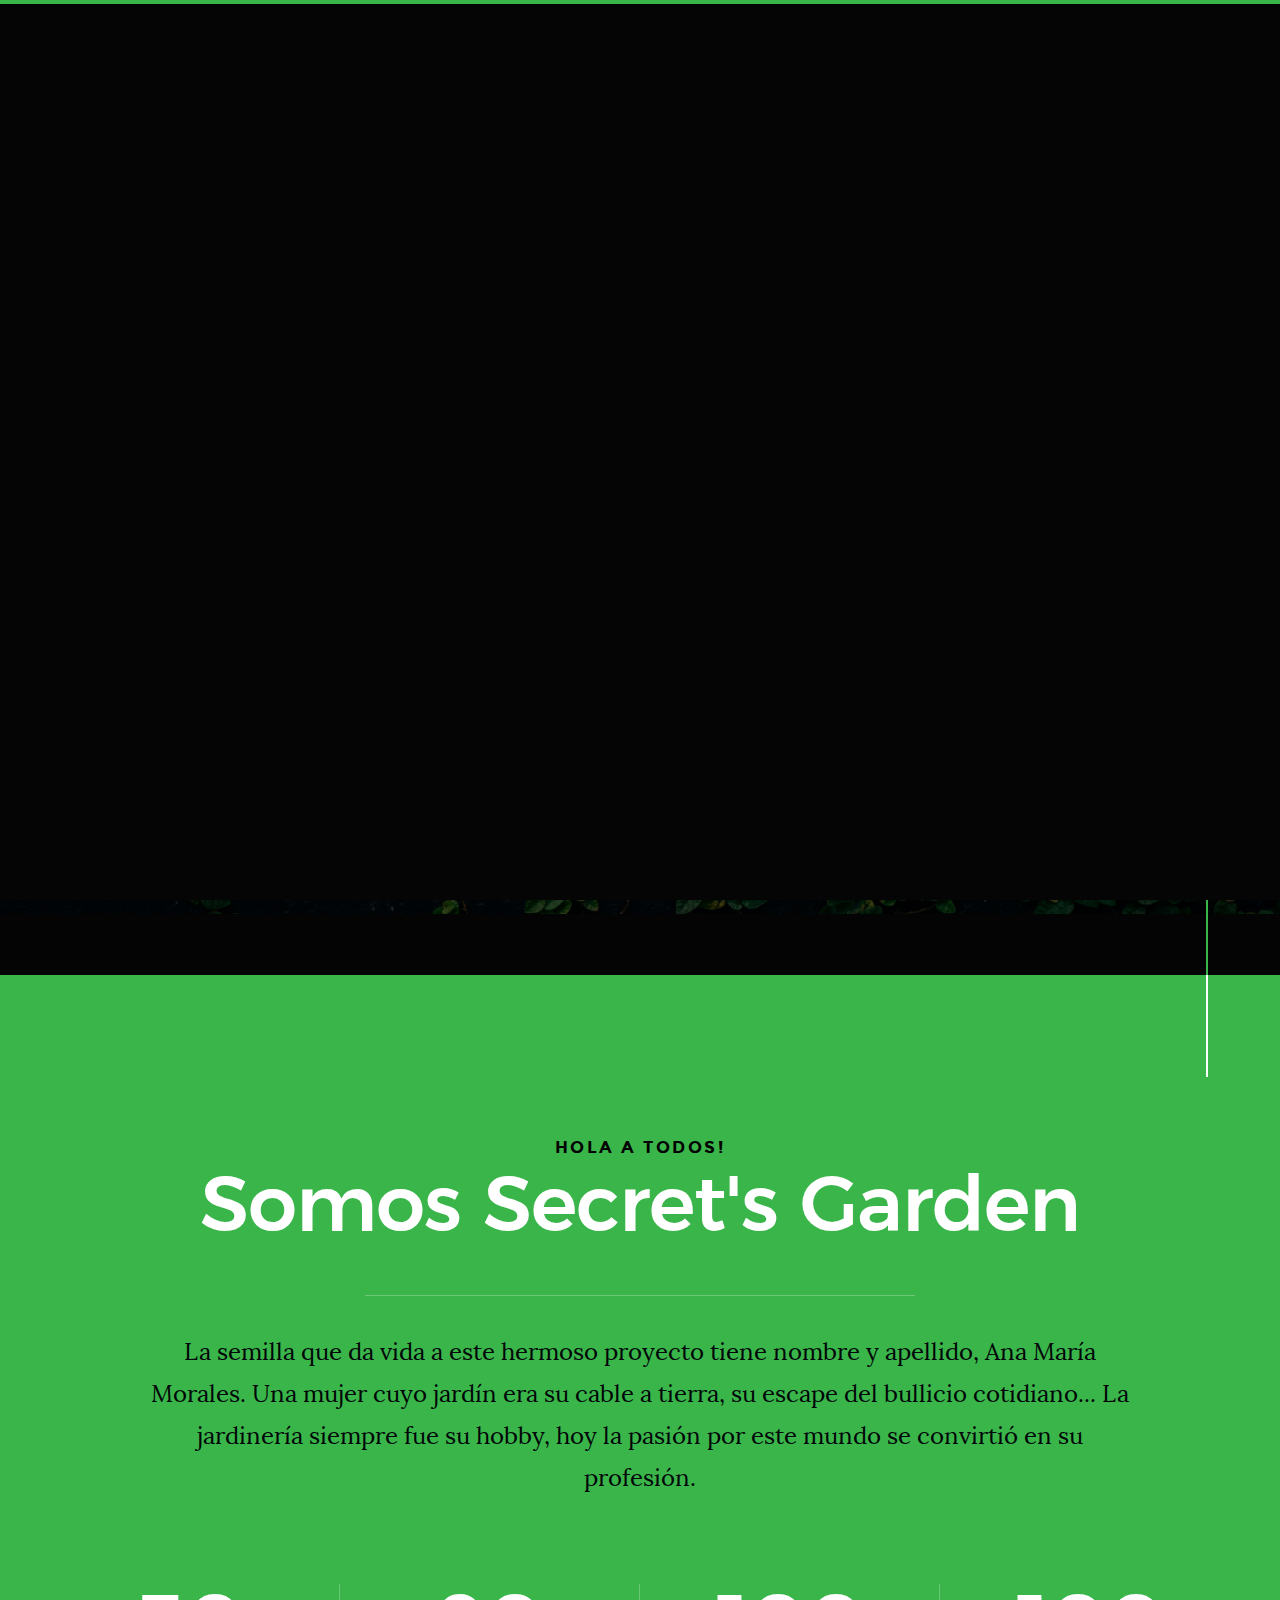
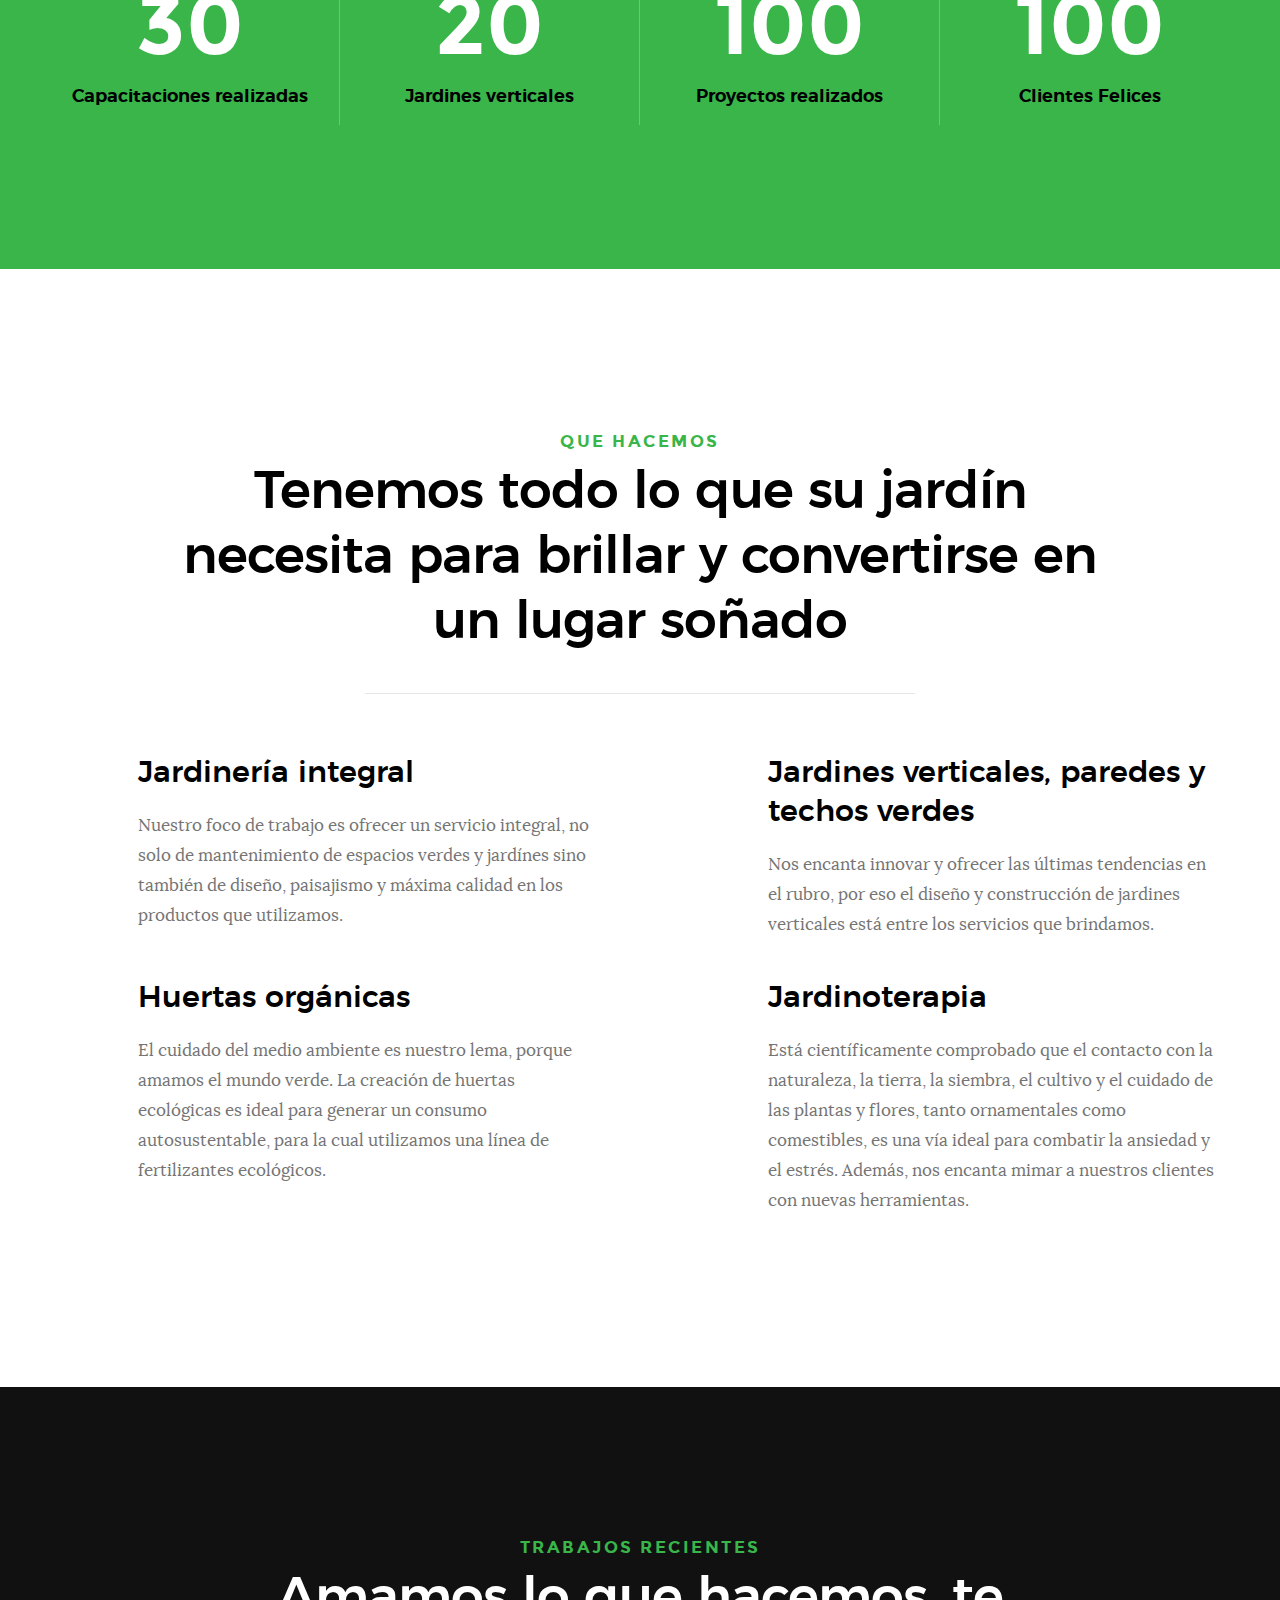
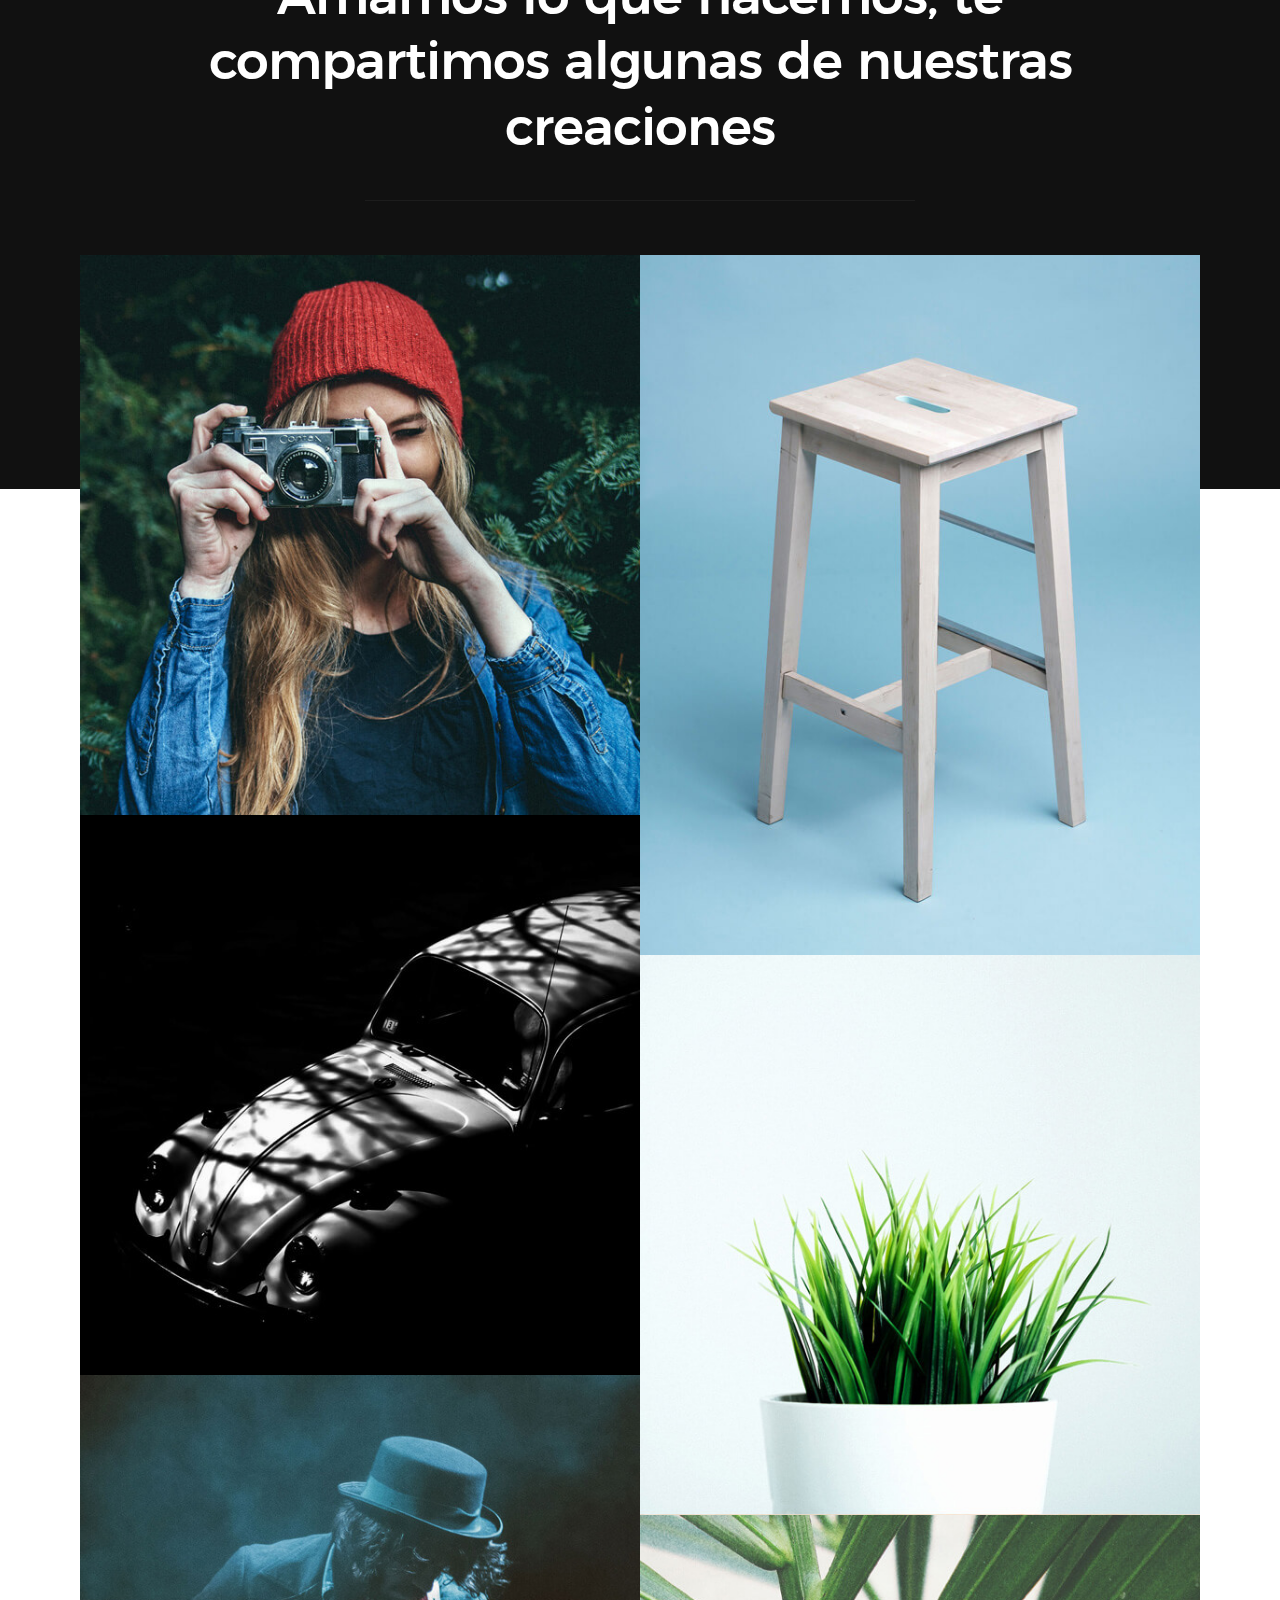
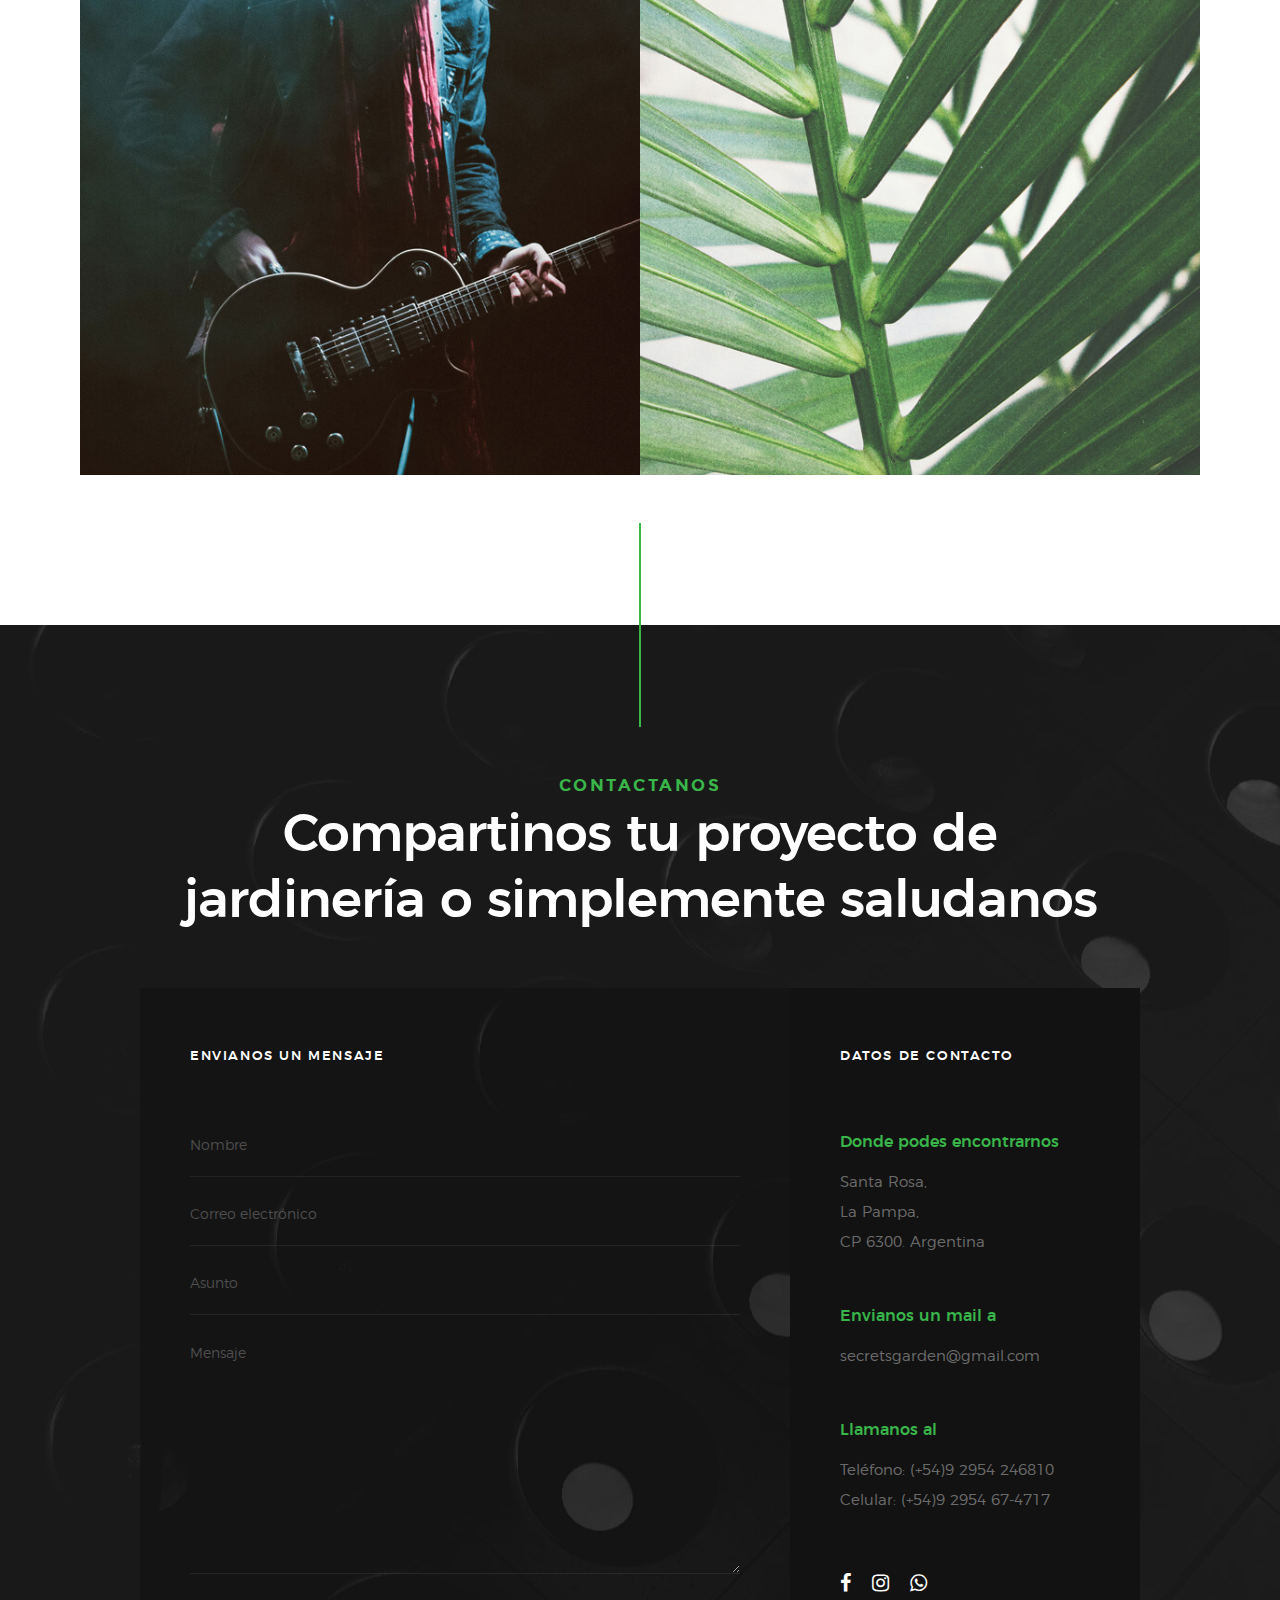
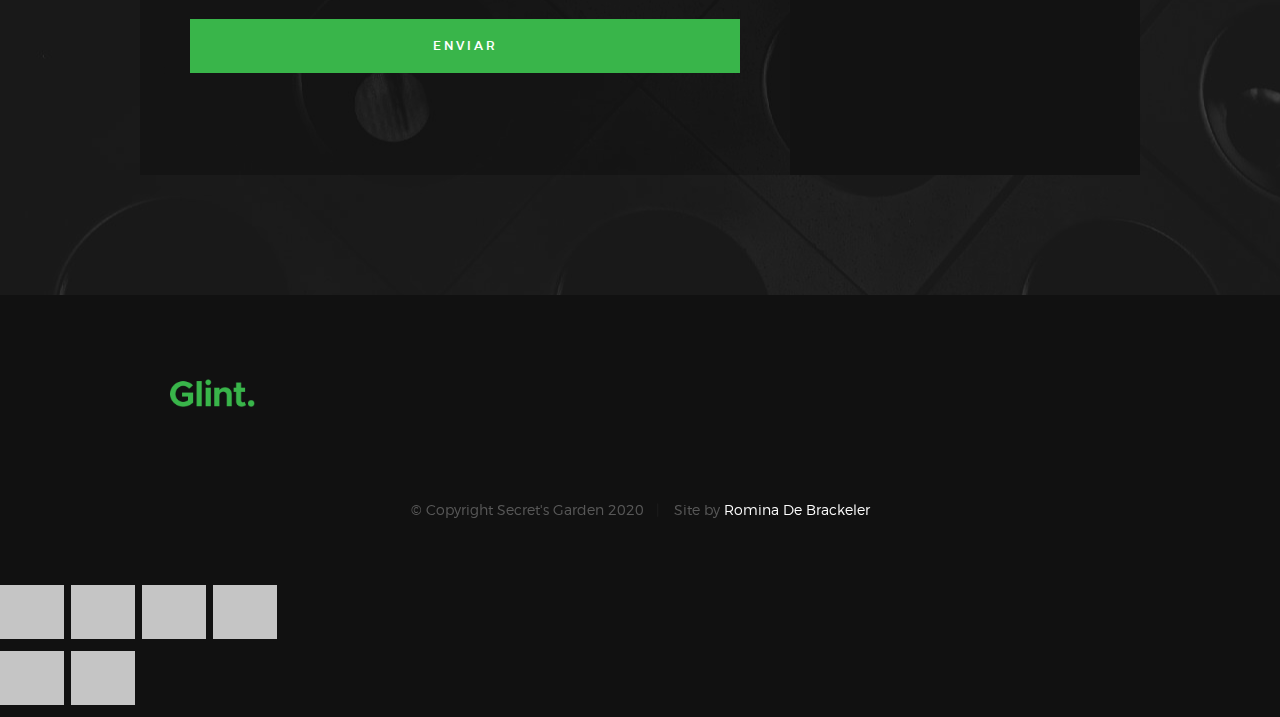
==== index.html @ 89d9c11b "Update index.html" ====
<!DOCTYPE html>
<!--[if lt IE 9 ]><html class="no-js oldie" lang="en"> <![endif]-->
<!--[if IE 9 ]><html class="no-js oldie ie9" lang="en"> <![endif]-->
<!--[if (gte IE 9)|!(IE)]><!-->
<html class="no-js" lang="en">
<!--<![endif]-->

<head>

    <!--- basic page needs
    ================================================== -->
    <meta charset="utf-8">
    <title>Secret's Garden</title>
    <meta name="description" content="Servicio Intgral de Jardinería">
    <meta name="keywords" content="Jardinería, Mantenimiento jardines, Jardines verticales, Diseño jardines, huertas, capaciatciones de jardineria">
    <meta name="author" content="Secret's Garden">

    <!-- mobile specific metas
    ================================================== -->
    <meta name="viewport" content="width=device-width, initial-scale=1.0">

    <!-- CSS
    ================================================== -->
    <link rel="stylesheet" href="css/base.css">
    <link rel="stylesheet" href="css/vendor.css">
    <link rel="stylesheet" href="css/main.css">

    <!-- script
    ================================================== -->
    <script src="js/modernizr.js"></script>
    <script src="js/pace.min.js"></script>

    <!-- favicons
    ================================================== -->
    <link rel="shortcut icon" href="favicon.ico" type="image/x-icon">
    <link rel="icon" href="favicon.ico" type="image/x-icon">

</head>

<body id="top">

    <!-- header
    ================================================== -->
    <header class="s-header">

        <div class="header-logo">
            <a class="site-logo" href="index.html">
                <img src="images/logo.png" alt="Homepage">
            </a>
        </div>

        <nav class="header-nav">

            <a href="#0" class="header-nav__close" title="close"><span>Close</span></a>

            <div class="header-nav__content">
                <h3>Navegación</h3>
                
                <ul class="header-nav__list">
                    <li class="current"><a class="smoothscroll"  href="#home" title="home">Inicio</a></li>
                    <li><a class="smoothscroll"  href="#about" title="about">Nosotros</a></li>
                    <li><a class="smoothscroll"  href="#services" title="services">Servicios</a></li>
                    <li><a class="smoothscroll"  href="#works" title="works">Trabajos</a></li>
                    <li><a class="smoothscroll"  href="#clients" title="clients">Clientes</a></li>
                    <li><a class="smoothscroll"  href="#contact" title="contact">Contacto</a></li>
                </ul>
    
                <p></p>
    
                <ul class="header-nav__social">
                    <li>
                        <a href="https://www.facebook.com/Secrets-Garden-Santa-Rosa-398629887215625" target="_blank"><i class="fa fa-facebook"></i></a>
                    </li>
                    <li>
                        <a href="#"><i class="fa fa-twitter"></i></a>
                    </li>
                    <li>
                        <a href="#"><i class="fa fa-instagram"></i></a>
                    </li>
                   
                </ul>

            </div> <!-- end header-nav__content -->

        </nav>  <!-- end header-nav -->

        <a class="header-menu-toggle" href="#0">
            <span class="header-menu-text">Menu</span>
            <span class="header-menu-icon"></span>
        </a>

    </header> <!-- end s-header -->


    <!-- home
    ================================================== -->
    <section id="home" class="s-home target-section" data-parallax="scroll" data-image-src="images/hero-bg.jpg" data-natural-width=3000 data-natural-height=2000 data-position-y=center>

        <div class="overlay"></div>
        <div class="shadow-overlay"></div>

        <div class="home-content">

            <div class="row home-content__main">

                <h3>Bienvenido a Secret's Garden</h3>

                <h1>
                    Amamos las plantas, la naturaleza, el paisajismo, <br>
                    los jardines. <br>
                    Somos Secret's garden, mucho más que jardinería.     
                </h1>

                <div class="home-content__buttons">
                    <a href="#contact" class="smoothscroll btn btn--stroke">
                        Comenzar un proyecto
                    </a>
                    <a href="#about" class="smoothscroll btn btn--stroke">
                        Más sobre nosotros
                    </a>
                </div>

            </div>

            <div class="home-content__scroll">
                <a href="#about" class="scroll-link smoothscroll">
                    <span>Desplazarse hacia abajo</span>
                </a>
            </div>

            <div class="home-content__line"></div>

        </div> <!-- end home-content -->


        <ul class="home-social">
            <li>
                <a href="https://www.facebook.com/Secrets-Garden-Santa-Rosa-398629887215625" target="_blank"><i class="fa fa-facebook" aria-hidden="true"></i><span>Facebook</span></a>
            </li>
            <li>
                <a href="#0" target="_blank"><i class="fa fa-twitter" aria-hidden="true"></i><span>Twiiter</span></a>
            </li>
            <li>
                <a href="#0" target="_blank"><i class="fa fa-instagram" aria-hidden="true"></i><span>Instagram</span></a>
            </li>
          
            
        </ul> 
        <!-- end home-social -->

    </section> <!-- end s-home -->


    <!-- about
    ================================================== -->
    <section id='about' class="s-about">

        <div class="row section-header has-bottom-sep" data-aos="fade-up">
            <div class="col-full">
                <h3 class="subhead subhead--dark">Hola a todos!</h3>
                <h1 class="display-1 display-1--light">Somos Secret's Garden</h1>
            </div>
        </div> <!-- end section-header -->

        <div class="row about-desc" data-aos="fade-up">
            <div class="col-full">
                <p>
                La semilla que da vida a este hermoso proyecto tiene nombre y apellido, Ana María Morales. Una mujer cuyo jardín era su cable a tierra, su escape del bullicio cotidiano... 
                La jardinería siempre fue su hobby, hoy la pasión por este mundo se convirtió en su profesión.  
                </p>
     
            </div>
        </div> <!-- end about-desc -->

        <div class="row about-stats stats block-1-4 block-m-1-2 block-mob-full" data-aos="fade-up">
                
            <div class="col-block stats__col ">
                <div class="stats__count">30</div>
                <h5>Capacitaciones realizadas</h5>
            </div>
            <div class="col-block stats__col">
                <div class="stats__count">20</div>
                <h5>Jardines verticales</h5>
            </div>
            <div class="col-block stats__col">
                <div class="stats__count">100</div>
                <h5>Proyectos realizados</h5>
            </div>
            <div class="col-block stats__col">
                <div class="stats__count">100</div>
                <h5>Clientes Felices</h5> 
            </div>

        </div> <!-- end about-stats -->

        <div class="about__line"></div>

    </section> <!-- end s-about -->


    <!-- services
    ================================================== -->
    <section id='services' class="s-services">

        <div class="row section-header has-bottom-sep" data-aos="fade-up">
            <div class="col-full">
                <h3 class="subhead">Que Hacemos</h3>
                <h1 class="display-2">Tenemos todo lo que su jardín necesita para brillar y convertirse en un lugar soñado</h1>
            </div>
        </div> <!-- end section-header -->

        <div class="row services-list block-1-2 block-tab-full">

            <div class="col-block service-item" data-aos="fade-up">
                <div class="service-icon">
                    <i class="icon-paint-brush"></i>
                </div>
                <div class="service-text">
                    <h3 class="h2">Jardinería integral</h3>
                    <p>Nuestro foco de trabajo es ofrecer un servicio integral, no solo de mantenimiento de espacios verdes y jardínes  
                    sino también de diseño, paisajismo y máxima calidad en los productos que utilizamos. 
                   
                    </p>
                </div>
            </div>

            <div class="col-block service-item" data-aos="fade-up">
                <div class="service-icon">
                    <i class="icon-group"></i>
                </div>
                <div class="service-text">
                    <h3 class="h2">Jardines verticales, paredes y techos verdes</h3>
                    <p>Nos encanta innovar y ofrecer las últimas tendencias en el rubro, por eso 
                    el diseño y construcción de jardines verticales está entre los servicios que brindamos. 
                    
                    </p>
                </div>
            </div>

            <div class="col-block service-item" data-aos="fade-up">
                <div class="service-icon">
                    <i class="icon-megaphone"></i>
                </div>  
                <div class="service-text">
                    <h3 class="h2">Huertas orgánicas</h3>
                    <p>El cuidado del medio ambiente es nuestro lema, porque amamos el mundo verde. 
                    La creación de huertas ecológicas es ideal para generar un consumo autosustentable, 
                    para la cual utilizamos una línea de fertilizantes ecológicos. 
                    </p>
                </div>
            </div>

            <div class="col-block service-item" data-aos="fade-up">
                <div class="service-icon">
                    <i class="icon-earth"></i>
                </div>
                <div class="service-text">
                    <h3 class="h2">Jardinoterapia</h3>
                    <p>Está científicamente comprobado que el contacto con la naturaleza, la tierra, la siembra, el cultivo 
                    y el cuidado de las plantas y flores, tanto ornamentales como comestibles, 
                   es una vía ideal para combatir la ansiedad y el estrés. Además, nos encanta mimar a nuestros clientes con nuevas herramientas.  
                    </p>
                </div>
            </div>

          


        </div> <!-- end services-list -->

    </section> <!-- end s-services -->


    <!-- works
    ================================================== -->
    <section id='works' class="s-works">

        <div class="intro-wrap">
                
            <div class="row section-header has-bottom-sep light-sep" data-aos="fade-up">
                <div class="col-full">
                    <h3 class="subhead">Trabajos recientes</h3>
                    <h1 class="display-2 display-2--light">Amamos lo que hacemos, te compartimos algunas de nuestras creaciones</h1>
                </div>
            </div> <!-- end section-header -->

        </div> <!-- end intro-wrap -->

        <div class="row works-content">
            <div class="col-full masonry-wrap">
                <div class="masonry">
    
                    <div class="masonry__brick" data-aos="fade-up">
                        <div class="item-folio">
                                
                            <div class="item-folio__thumb">
                                <a href="images/portfolio/gallery/g-shutterbug.jpg" class="thumb-link" title="Shutterbug" data-size="1050x700">
                                    <img src="images/portfolio/lady-shutterbug.jpg" 
                                         srcset="images/portfolio/lady-shutterbug.jpg 1x, images/portfolio/lady-shutterbug@2x.jpg 2x" alt="">
                                </a>
                            </div>
    
                            <div class="item-folio__text">
                                <h3 class="item-folio__title">
                                    Shutterbug
                                </h3>
                                <p class="item-folio__cat">
                                    Branding
                                </p>
                            </div>
    
                            <a href="https://www.behance.net/" class="item-folio__project-link" title="Project link">
                                <i class="icon-link"></i>
                            </a>
    
                            <div class="item-folio__caption">
                                <p>Vero molestiae sed aut natus excepturi. Et tempora numquam. Temporibus iusto quo.Unde dolorem corrupti neque nisi.</p>
                            </div>
    
                        </div>
                    </div> <!-- end masonry__brick -->

                    <div class="masonry__brick" data-aos="fade-up">
                        <div class="item-folio">
                                
                            <div class="item-folio__thumb">
                                <a href="images/portfolio/gallery/g-woodcraft.jpg" class="thumb-link" title="Woodcraft" data-size="1050x700">
                                    <img src="images/portfolio/woodcraft.jpg" 
                                         srcset="images/portfolio/woodcraft.jpg 1x, images/portfolio/woodcraft@2x.jpg 2x" alt="">
                                </a>
                            </div>
    
                            <div class="item-folio__text">
                                <h3 class="item-folio__title">
                                    Woodcraft
                                </h3>
                                <p class="item-folio__cat">
                                    Web Design
                                </p>
                            </div>
    
                            <a href="https://www.behance.net/" class="item-folio__project-link" title="Project link">
                                <i class="icon-link"></i>
                            </a>
    
                            <div class="item-folio__caption">
                                <p>Vero molestiae sed aut natus excepturi. Et tempora numquam. Temporibus iusto quo.Unde dolorem corrupti neque nisi.</p>
                            </div>
    
                        </div>
                    </div> <!-- end masonry__brick -->
    
                    <div class="masonry__brick" data-aos="fade-up">
                        <div class="item-folio">
                                
                            <div class="item-folio__thumb">
                                <a href="images/portfolio/gallery/g-beetle.jpg" class="thumb-link" title="The Beetle Car" data-size="1050x700">
                                    <img src="images/portfolio/the-beetle.jpg"
                                         srcset="images/portfolio/the-beetle.jpg 1x, images/portfolio/the-beetle@2x.jpg 2x" alt="">
                                </a>
                            </div>
    
                            <div class="item-folio__text">
                                <h3 class="item-folio__title">
                                    The Beetle
                                </h3>
                                <p class="item-folio__cat">
                                    Web Development
                                </p>
                            </div>
    
                            <a href="https://www.behance.net/" class="item-folio__project-link" title="Project link">
                                <i class="icon-link"></i>
                            </a>
    
                            <div class="item-folio__caption">
                                <p>Vero molestiae sed aut natus excepturi. Et tempora numquam. Temporibus iusto quo.Unde dolorem corrupti neque nisi.</p>
                            </div>
    
                        </div>
                    </div> <!-- end masonry__brick -->
    
                    <div class="masonry__brick" data-aos="fade-up">
                        <div class="item-folio">
                                
                            <div class="item-folio__thumb">
                                <a href="images/portfolio/gallery/g-grow-green.jpg" class="thumb-link" title="Grow Green" data-size="1050x700">
                                    <img src="images/portfolio/grow-green.jpg" 
                                         srcset="images/portfolio/grow-green.jpg 1x, images/portfolio/grow-green@2x.jpg 2x" alt="">
                                </a>
                            </div>
    
                            <div class="item-folio__text">
                                <h3 class="item-folio__title">
                                    Grow Green
                                </h3>
                                <p class="item-folio__cat">
                                    Branding
                                </p>
                            </div>
    
                            <a href="https://www.behance.net/" class="item-folio__project-link" title="Project link">
                                <i class="icon-link"></i>
                            </a>
    
                            <div class="item-folio__caption">
                                <p>Vero molestiae sed aut natus excepturi. Et tempora numquam. Temporibus iusto quo.Unde dolorem corrupti neque nisi.</p>
                            </div>
    
                        </div>
                    </div> <!-- end masonry__brick -->

                    <div class="masonry__brick" data-aos="fade-up">
                        <div class="item-folio">
                                
                            <div class="item-folio__thumb">
                                <a href="images/portfolio/gallery/g-guitarist.jpg" class="thumb-link" title="Guitarist" data-size="1050x700">
                                    <img src="images/portfolio/guitarist.jpg" 
                                         srcset="images/portfolio/guitarist.jpg 1x, images/portfolio/guitarist@2x.jpg 2x" alt="">
                                </a>
                            </div>
    
                            <div class="item-folio__text">
                                <h3 class="item-folio__title">
                                    Guitarist
                                </h3>
                                <p class="item-folio__cat">
                                    Web Design
                                </p>
                            </div>
    
                            <a href="https://www.behance.net/" class="item-folio__project-link" title="Project link">
                                <i class="icon-link"></i>
                            </a>
    
                            <div class="item-folio__caption">
                                <p>Vero molestiae sed aut natus excepturi. Et tempora numquam. Temporibus iusto quo.Unde dolorem corrupti neque nisi.</p>
                            </div>
    
                        </div>
                    </div> <!-- end masonry__brick -->
    
                    <div class="masonry__brick" data-aos="fade-up">
                        <div class="item-folio">
                                
                            <div class="item-folio__thumb">
                                <a href="images/portfolio/gallery/g-palmeira.jpg" class="thumb-link" title="Palmeira" data-size="1050x700">
                                    <img src="images/portfolio/palmeira.jpg"
                                         srcset="images/portfolio/palmeira.jpg 1x, images/portfolio/palmeira@2x.jpg 2x" alt="">
                                </a>
                            </div>
    
                            <div class="item-folio__text">
                                <h3 class="item-folio__title">
                                    Palmeira
                                </h3>
                                <p class="item-folio__cat">
                                    Web Design
                                </p>
                            </div>
    
                            <a href="https://www.behance.net/" class="item-folio__project-link" title="Project link">
                                <i class="icon-link"></i>
                            </a>
    
                            <div class="item-folio__caption">
                                <p>Vero molestiae sed aut natus excepturi. Et tempora numquam. Temporibus iusto quo.Unde dolorem corrupti neque nisi.</p>
                            </div>
    
                        </div>
                    </div> <!-- end masonry__brick -->

                </div> <!-- end masonry -->
            </div> <!-- end col-full -->
        </div> <!-- end works-content -->

    </section> <!-- end s-works -->


    <!-- clients
    ================================================== -->
  


    <!-- contact
    ================================================== -->
    <section id="contact" class="s-contact">

        <div class="overlay"></div>
        <div class="contact__line"></div>

        <div class="row section-header" data-aos="fade-up">
            <div class="col-full">
                <h3 class="subhead">Contactanos</h3>
                <h1 class="display-2 display-2--light">Compartinos tu proyecto de jardinería o simplemente saludanos</h1>
            </div>
        </div>

        <div class="row contact-content" data-aos="fade-up">
            
            <div class="contact-primary">

                <h3 class="h6">Envianos un mensaje</h3>

                <form name="contactForm" id="contactForm" method="post" action="" novalidate="novalidate">
                    <fieldset>
    
                    <div class="form-field">
                        <input name="contactName" type="text" id="contactName" placeholder="Nombre" value="" minlength="2" required="" aria-required="true" class="full-width">
                    </div>
                    <div class="form-field">
                        <input name="contactEmail" type="email" id="contactEmail" placeholder="Correo electrónico" value="" required="" aria-required="true" class="full-width">
                    </div>
                    <div class="form-field">
                        <input name="contactSubject" type="text" id="contactSubject" placeholder="Asunto" value="" class="full-width">
                    </div>
                    <div class="form-field">
                        <textarea name="contactMessage" id="contactMessage" placeholder="Mensaje" rows="10" cols="50" required="" aria-required="true" class="full-width"></textarea>
                    </div>
                    <div class="form-field">
                        <button class="full-width btn--primary">Enviar</button>
                        <div class="submit-loader">
                            <div class="text-loader">Enviando...</div>
                            <div class="s-loader">
                                <div class="bounce1"></div>
                                <div class="bounce2"></div>
                                <div class="bounce3"></div>
                            </div>
                        </div>
                    </div>
    
                    </fieldset>
                </form>

                <!-- contact-warning -->
                <div class="message-warning">
                    Algo salió mal, intenta nuevamente.
                </div> 
            
                <!-- contact-success -->
                <div class="message-success">
                    Tu mensaje se envió con éxito, muchas gracias!<br>
                </div>

            </div> <!-- end contact-primary -->

            <div class="contact-secondary">
                <div class="contact-info">

                    <h3 class="h6 hide-on-fullwidth">Datos de contacto</h3>

                    <div class="cinfo">
                        <h5>Donde podes encontrarnos</h5>
                        <p>
                            Santa Rosa, <br>
                            La Pampa, <br>
                            CP 6300. Argentina
                        </p>
                    </div>

                    <div class="cinfo">
                        <h5>Envianos un mail a</h5>
                        <p>
                            secretsgarden@gmail.com<br>
                        
                        </p>
                    </div>

                    <div class="cinfo">
                        <h5>Llamanos al</h5>
                        <p>
                            Teléfono: (+54)9 2954 246810<br>
                            Celular: (+54)9 2954 67-4717<br>
                           
                        </p>
                    </div>

                    <ul class="contact-social">
                        <li>
                            <a href="https://www.facebook.com/Secrets-Garden-Santa-Rosa-398629887215625" target="_blank"><i class="fa fa-facebook" aria-hidden="true"></i></a>
                        </li>
                     
                        <li>
                            <a href="" target="_blank"><i class="fa fa-instagram" aria-hidden="true"></i></a>
                        </li>
                        <li>
                            <a href="#" target="_blank"><i class="fa fa-whatsapp" aria-hidden="true"></i></a>
                        </li>
                       
                    </ul> <!-- end contact-social -->

                </div> <!-- end contact-info -->
            </div> <!-- end contact-secondary -->

        </div> <!-- end contact-content -->

    </section> <!-- end s-contact -->


    <!-- footer
    ================================================== -->
    <footer>

        <div class="row footer-main">

            <div class="col-six tab-full left footer-desc">

                <div class="footer-logo"></div>
               
            </div>

            <div class="col-six tab-full right footer-subscribe">

          
            </div>

        </div> <!-- end footer-main -->

        <div class="row footer-bottom">

            <div class="col-twelve">
                <div class="copyright">
                    <span>© Copyright Secret's Garden 2020</span> 
                    <span>Site by <a href="https://www.colorlib.com/">Romina De Brackeler</a></span>	
                </div>

                <div class="go-top">
                    <a class="smoothscroll" title="Back to Top" href="#top"><i class="icon-arrow-up" aria-hidden="true"></i></a>
                </div>
            </div>

        </div> <!-- end footer-bottom -->

    </footer> <!-- end footer -->


    <!-- photoswipe background
    ================================================== -->
    <div aria-hidden="true" class="pswp" role="dialog" tabindex="-1">

        <div class="pswp__bg"></div>
        <div class="pswp__scroll-wrap">

            <div class="pswp__container">
                <div class="pswp__item"></div>
                <div class="pswp__item"></div>
                <div class="pswp__item"></div>
            </div>

            <div class="pswp__ui pswp__ui--hidden">
                <div class="pswp__top-bar">
                    <div class="pswp__counter"></div><button class="pswp__button pswp__button--close" title="Close (Esc)"></button> <button class="pswp__button pswp__button--share" title=
                    "Share"></button> <button class="pswp__button pswp__button--fs" title="Toggle fullscreen"></button> <button class="pswp__button pswp__button--zoom" title=
                    "Zoom in/out"></button>
                    <div class="pswp__preloader">
                        <div class="pswp__preloader__icn">
                            <div class="pswp__preloader__cut">
                                <div class="pswp__preloader__donut"></div>
                            </div>
                        </div>
                    </div>
                </div>
                <div class="pswp__share-modal pswp__share-modal--hidden pswp__single-tap">
                    <div class="pswp__share-tooltip"></div>
                </div><button class="pswp__button pswp__button--arrow--left" title="Previous (arrow left)"></button> <button class="pswp__button pswp__button--arrow--right" title=
                "Next (arrow right)"></button>
                <div class="pswp__caption">
                    <div class="pswp__caption__center"></div>
                </div>
            </div>

        </div>

    </div> <!-- end photoSwipe background -->


    <!-- preloader
    ================================================== -->
    <div id="preloader">
        <div id="loader">
            <div class="line-scale-pulse-out">
                <div></div>
                <div></div>
                <div></div>
                <div></div>
                <div></div>
            </div>
        </div>
    </div>


    <!-- Java Script
    ================================================== -->
    <script src="js/jquery-3.2.1.min.js"></script>
    <script src="js/plugins.js"></script>
    <script src="js/main.js"></script>

</body>

</html>
---- css/base.css ----
/* =================================================================== 
 *
 *  Glint v1.0 Base Stylesheet
 *  11-20-2017
 *  ------------------------------------------------------------------
 *
 *  TOC:
 *  # imports 
 *  # normalize
 *  # basic/base setup styles
 *      ## Media
 *      ## Typography resets 
 *      ## links
 *      ## inputs
 *  # grid
 *      ## medium size devices
 *      ## tablets
 *      ## mobile devices
 *      ## small mobile devices
 *  # block grids
 *      ## medium size devices
 *      ## tablets
 *      ## mobile devices
 *      ## small mobile devices
 *  # MISC
 *
 * =================================================================== */


/* ===================================================================
 * # imports 
 *
 * ------------------------------------------------------------------- */
@import url("font-awesome/css/font-awesome.min.css");
@import url("micons/micons.css");
@import url("fonts.css");


/* ===================================================================
 * # normalize
 * normalize.css v5.0.0 | MIT License | 
 * github.com/necolas/normalize.css
 *
 * ------------------------------------------------------------------- */
html {
    font-family: sans-serif;
    line-height: 1.15;
    -ms-text-size-adjust: 100%;
    -webkit-text-size-adjust: 100%;
}

body {
    margin: 0;
}

article,
aside,
footer,
header,
nav,
section {
    display: block;
}

h1 {
    font-size: 2em;
    margin: 0.67em 0;
}

figcaption,
figure,
main {
    display: block;
}

figure {
    margin: 1em 40px;
}

hr {
    box-sizing: content-box;
    height: 0;
    overflow: visible;
}

pre {
    font-family: monospace, monospace;
    font-size: 1em;
}

a {
    background-color: transparent;
    -webkit-text-decoration-skip: objects;
}

a:active,
a:hover {
    outline-width: 0;
}

abbr[title] {
    border-bottom: none;
    text-decoration: underline;
    text-decoration: underline dotted;
}

b,
strong {
    font-weight: inherit;
}

b,
strong {
    font-weight: bolder;
}

code,
kbd,
samp {
    font-family: monospace, monospace;
    font-size: 1em;
}

dfn {
    font-style: italic;
}

mark {
    background-color: #ff0;
    color: #000;
}

small {
    font-size: 80%;
}

sub,
sup {
    font-size: 75%;
    line-height: 0;
    position: relative;
    vertical-align: baseline;
}

sub {
    bottom: -0.25em;
}

sup {
    top: -0.5em;
}

audio,
video {
    display: inline-block;
}

audio:not([controls]) {
    display: none;
    height: 0;
}

img {
    border-style: none;
}

svg:not(:root) {
    overflow: hidden;
}

button,
input,
optgroup,
select,
textarea {
    font-family: sans-serif;
    font-size: 100%;
    line-height: 1.15;
    margin: 0;
}

button,
input {
    overflow: visible;
}

button,
select {
    text-transform: none;
}

button,
html [type="button"],
[type="reset"],
[type="submit"] {
    -webkit-appearance: button;
}

button::-moz-focus-inner,
[type="button"]::-moz-focus-inner,
[type="reset"]::-moz-focus-inner,
[type="submit"]::-moz-focus-inner {
    border-style: none;
    padding: 0;
}

button:-moz-focusring,
[type="button"]:-moz-focusring,
[type="reset"]:-moz-focusring,
[type="submit"]:-moz-focusring {
    outline: 1px dotted ButtonText;
}

fieldset {
    border: 1px solid #c0c0c0;
    margin: 0 2px;
    padding: 0.35em 0.625em 0.75em;
}

legend {
    box-sizing: border-box;
    color: inherit;
    display: table;
    max-width: 100%;
    padding: 0;
    white-space: normal;
}

progress {
    display: inline-block;
    vertical-align: baseline;
}

textarea {
    overflow: auto;
}

[type="checkbox"],
[type="radio"] {
    box-sizing: border-box;
    padding: 0;
}

[type="number"]::-webkit-inner-spin-button,
[type="number"]::-webkit-outer-spin-button {
    height: auto;
}

[type="search"] {
    -webkit-appearance: textfield;
    outline-offset: -2px;
}

[type="search"]::-webkit-search-cancel-button,
[type="search"]::-webkit-search-decoration {
    -webkit-appearance: none;
}

::-webkit-file-upload-button {
    -webkit-appearance: button;
    font: inherit;
}

details,
menu {
    display: block;
}

summary {
    display: list-item;
}

canvas {
    display: inline-block;
}

template {
    display: none;
}

[hidden] {
    display: none;
}


/* ===================================================================
 * # basic/base setup styles
 *
 * ------------------------------------------------------------------- */
html {
    font-size: 62.5%;
    box-sizing: border-box;
}

*,
*::before,
*::after {
    box-sizing: inherit;
}

body {
    font-weight: normal;
    line-height: 1;
    word-wrap: break-word;
    text-rendering: optimizeLegibility;
    -webkit-overflow-scrolling: touch;
    -webkit-text-size-adjust: none;
}

body,
input,
button {
    -moz-osx-font-smoothing: grayscale;
    -webkit-font-smoothing: antialiased;
}


/* ------------------------------------------------------------------- 
 * ## Media
 * ------------------------------------------------------------------- */
img,
video {
    max-width: 100%;
    height: auto;
}


/* ------------------------------------------------------------------- 
 * ## Typography resets 
 * ------------------------------------------------------------------- */
div,
dl,
dt,
dd,
ul,
ol,
li,
h1,
h2,
h3,
h4,
h5,
h6,
pre,
form,
p,
blockquote,
th,
td {
    margin: 0;
    padding: 0;
}

h1,
h2,
h3,
h4,
h5,
h6 {
    -webkit-font-smoothing: auto;
    -webkit-font-smoothing: antialiased;
    -webkit-font-variant-ligatures: common-ligatures;
    -moz-font-variant-ligatures: common-ligatures;
    font-variant-ligatures: common-ligatures;
    text-rendering: optimizeLegibility;
}

em,
i {
    font-style: italic;
    line-height: inherit;
}

strong,
b {
    font-weight: bold;
    line-height: inherit;
}

small {
    font-size: 60%;
    line-height: inherit;
}

ol,
ul {
    list-style: none;
}

li {
    display: block;
}


/* ------------------------------------------------------------------- 
 * ## links 
 * ------------------------------------------------------------------- */
a {
    text-decoration: none;
    line-height: inherit;
}

a img {
    border: none;
}


/* ------------------------------------------------------------------- 
 * ## inputs 
 * ------------------------------------------------------------------- */
fieldset {
    margin: 0;
    padding: 0;
}

input[type="email"],
input[type="number"],
input[type="search"],
input[type="text"],
input[type="tel"],
input[type="url"],
input[type="password"],
textarea {
    -webkit-appearance: none;
    -moz-appearance: none;
    -ms-appearance: none;
    -o-appearance: none;
    appearance: none;
}


/* ===================================================================
 * # grid
 *
 * ------------------------------------------------------------------- */
.row {
    width: 94%;
    max-width: 1200px;
    margin: 0 auto;
}

.row:after {
    content: "";
    display: table;
    clear: both;
}

.row .row {
    width: auto;
    max-width: none;
    margin-left: -20px;
    margin-right: -20px;
}


/* column blocks
 * -------------------------------------- */
[class*="col-"] {
    float: left;
    padding: 0 20px;
}

[class*="col-"]+[class*="col-"].end {
    float: right;
}


/* column width classes 
 * -------------------------------------- */
.col-one {
    width: 8.33333%;
}

.col-two,
.col-1-6 {
    width: 16.66667%;
}

.col-three,
.col-1-4 {
    width: 25%;
}

.col-four,
.col-1-3 {
    width: 33.33333%;
}

.col-five {
    width: 41.66667%;
}

.col-six,
.col-1-2 {
    width: 50%;
}

.col-seven {
    width: 58.33333%;
}

.col-eight,
.col-2-3 {
    width: 66.66667%;
}

.col-nine,
.col-3-4 {
    width: 75%;
}

.col-ten,
.col-5-6 {
    width: 83.33333%;
}

.col-eleven {
    width: 91.66667%;
}

.col-twelve,
.col-full {
    width: 100%;
}


/* ------------------------------------------------------------------- 
 * ## medium size devices
 * ------------------------------------------------------------------- */
@media only screen and (max-width: 1200px) {
    .row .row {
        margin-left: -15px;
        margin-right: -15px;
    }
    [class*="col-"] {
        padding: 0 15px;
    }
    .md-two,
    .md-1-6 {
        width: 16.66667%;
    }
    .md-one {
        width: 8.33333%;
    }
    .md-three,
    .md-1-4 {
        width: 25%;
    }
    .md-four,
    .md-1-3 {
        width: 33.33333%;
    }
    .md-five {
        width: 41.66667%;
    }
    .md-six,
    .md-1-2 {
        width: 50%;
    }
    .md-seven {
        width: 58.33333%;
    }
    .md-eight,
    .md-2-3 {
        width: 66.66667%;
    }
    .md-nine,
    .md-3-4 {
        width: 75%;
    }
    .md-ten,
    .md-5-6 {
        width: 83.33333%;
    }
    .md-eleven {
        width: 91.66667%;
    }
    .md-twelve,
    .md-full {
        width: 100%;
    }
}


/* ------------------------------------------------------------------- 
 * ## tablets
 * ------------------------------------------------------------------- */
@media only screen and (max-width: 800px) {
    .row {
        width: 90%;
    }
    .tab-1-4 {
        width: 25%;
    }
    .tab-1-3 {
        width: 33.33333%;
    }
    .tab-1-2 {
        width: 50%;
    }
    .tab-2-3 {
        width: 66.66667%;
    }
    .tab-3-4 {
        width: 75%;
    }
    .tab-full {
        width: 100%;
    }
}


/* ------------------------------------------------------------------- 
 * ## mobile devices
 * ------------------------------------------------------------------- */
@media only screen and (max-width: 600px) {
    .row {
        width: auto;
        padding-left: 25px;
        padding-right: 25px;
    }
    .row .row {
        margin-left: -10px;
        margin-right: -10px;
    }
    [class*="col-"] {
        padding: 0 10px;
    }
    .mob-1-4 {
        width: 25%;
    }
    .mob-1-3 {
        width: 33.33333%;
    }
    .mob-1-2 {
        width: 50%;
    }
    .mob-2-3 {
        width: 66.66667%;
    }
    .mob-3-4 {
        width: 75%;
    }
    .mob-full {
        width: 100%;
    }
}


/* ------------------------------------------------------------------- 
 * ## small mobile devices
 * ------------------------------------------------------------------- */

/* stack columns on small mobile devices
 * ------------------------------------------------------------------- */

@media only screen and (max-width: 400px) {
    .row .row {
        padding-left: 0;
        padding-right: 0;
        margin-left: 0;
        margin-right: 0;
    }
    [class*="col-"] {
        width: 100% !important;
        float: none !important;
        clear: both !important;
        margin-left: 0;
        margin-right: 0;
        padding: 0;
    }
    [class*="col-"]+[class*="col-"].end {
        float: none;
    }
}


/* ===================================================================
 * # block grids
 * ------------------------------------------------------------------- */

/*   Equally-sized columns define at row level
 * ------------------------------------------------------------------- */
[class*="block-"]:after {
    content: "";
    display: table;
    clear: both;
}

.block-1-6 .col-block {
    width: 16.66667%;
}

.block-1-5 .col-block {
    width: 20%;
}

.block-1-4 .col-block {
    width: 25%;
}

.block-1-3 .col-block {
    width: 33.33333%;
}

.block-1-2 .col-block {
    width: 50%;
}


/**
 * Clearing for block grid columns. Allow columns with 
 * different heights to align properly.
 */

.block-1-6 .col-block:nth-child(6n+1),
.block-1-5 .col-block:nth-child(5n+1),
.block-1-4 .col-block:nth-child(4n+1),
.block-1-3 .col-block:nth-child(3n+1),
.block-1-2 .col-block:nth-child(2n+1) {
    clear: both;
}


/* ------------------------------------------------------------------- 
 * ## medium size devices
 * ------------------------------------------------------------------- */
@media only screen and (max-width: 1200px) {
    .block-m-1-6 .col-block {
        width: 16.66667%;
    }
    .block-m-1-5 .col-block {
        width: 20%;
    }
    .block-m-1-4 .col-block {
        width: 25%;
    }
    .block-m-1-3 .col-block {
        width: 33.33333%;
    }
    .block-m-1-2 .col-block {
        width: 50%;
    }
    .block-m-full .col-block {
        width: 100%;
        clear: both;
    }
    [class*="block-m-"] .col-block:nth-child(n) {
        clear: none;
    }
    .block-m-1-6 .col-block:nth-child(6n+1),
    .block-m-1-5 .col-block:nth-child(5n+1),
    .block-m-1-4 .col-block:nth-child(4n+1),
    .block-m-1-3 .col-block:nth-child(3n+1),
    .block-m-1-2 .col-block:nth-child(2n+1) {
        clear: both;
    }
}


/* ------------------------------------------------------------------- 
 * ## tablets
 * ------------------------------------------------------------------- */
@media only screen and (max-width: 800px) {
    .block-tab-1-6 .col-block {
        width: 16.66667%;
    }
    .block-tab-1-5 .col-block {
        width: 20%;
    }
    .block-tab-1-4 .col-block {
        width: 25%;
    }
    .block-tab-1-3 .col-block {
        width: 33.33333%;
    }
    .block-tab-1-2 .col-block {
        width: 50%;
    }
    .block-tab-full .col-block {
        width: 100%;
        clear: both;
    }
    [class*="block-tab-"] .col-block:nth-child(n) {
        clear: none;
    }
    .block-tab-1-6 .col-block:nth-child(6n+1),
    .block-tab-1-6 .col-block:nth-child(5n+1),
    .block-tab-1-4 .col-block:nth-child(4n+1),
    .block-tab-1-3 .col-block:nth-child(3n+1),
    .block-tab-1-2 .col-block:nth-child(2n+1) {
        clear: both;
    }
}


/* ------------------------------------------------------------------- 
 * ## mobile devices
 * ------------------------------------------------------------------- */
@media only screen and (max-width: 600px) {
    .block-mob-1-6 .col-block {
        width: 16.66667%;
    }
    .block-mob-1-5 .col-block {
        width: 20%;
    }
    .block-mob-1-4 .col-block {
        width: 25%;
    }
    .block-mob-1-3 .col-block {
        width: 33.33333%;
    }
    .block-mob-1-2 .col-block {
        width: 50%;
    }
    .block-mob-full .col-block {
        width: 100%;
        clear: both;
    }
    [class*="block-mob-"] .col-block:nth-child(n) {
        clear: none;
    }
    .block-mob-1-6 .col-block:nth-child(6n+1),
    .block-mob-1-5 .col-block:nth-child(5n+1),
    .block-mob-1-4 .col-block:nth-child(4n+1),
    .block-mob-1-3 .col-block:nth-child(3n+1),
    .block-mob-1-2 .col-block:nth-child(2n+1) {
        clear: both;
    }
}


/* ------------------------------------------------------------------- 
 * ## small mobile devices
 * ------------------------------------------------------------------- */

/* stack columns on small mobile devices
 * ------------------------------------------------------------------- */

@media only screen and (max-width: 400px) {
    .stack .col-block {
        width: 100% !important;
        float: none !important;
        clear: both !important;
        margin-left: 0;
        margin-right: 0;
    }
}


/* ===================================================================
 * # MISC
 *
 * ------------------------------------------------------------------- */
.group:after {
    content: "";
    display: table;
    clear: both;
}


/* Misc Helper Styles
 * -------------------------------------- */
.is-hidden {
    display: none;
}

.is-invisible {
    visibility: hidden;
}

.antialiased {
    -webkit-font-smoothing: antialiased;
    -moz-osx-font-smoothing: grayscale;
}

.overflow-hidden {
    overflow: hidden;
}

.remove-bottom {
    margin-bottom: 0;
}

.half-bottom {
    margin-bottom: 1.5rem !important;
}

.add-bottom {
    margin-bottom: 3rem !important;
}

.no-border {
    border: none;
}

.full-width {
    width: 100%;
}

.text-center {
    text-align: center;
}

.text-left {
    text-align: left;
}

.text-right {
    text-align: right;
}

.pull-left {
    float: left;
}

.pull-right {
    float: right;
}

.align-center {
    margin-left: auto;
    margin-right: auto;
    text-align: center;
}


/*# sourceMappingURL=base.css.map */
---- css/main.css ----
/* =================================================================== 
 *
 *  Glint v1.0 Main Stylesheet
 *  11-20-2017
 *  ------------------------------------------------------------------
 *
 *  TOC:
 *  # base style overrides
 *      ## links
 *  # typography & general theme styles
 *      ## Lists
 *      ## responsive video container
 *      ## floated image
 *      ## tables
 *      ## Spacing
 *      ## pace.js styles - minimal
 *  # preloader
 *  # forms
 *      ## style placeholder text
 *      ## change autocomplete styles in chrome
 *  # buttons
 *  # additional components
 *      ## alert box
 *      ## additional typo styles
 *      ## skillbars 
 *  # reusable and common theme styles
 *      ## display headings
 *      ## section header
 *      ## slick slider
 *  # header styles
 *      ## header logo
 *      ## main navigation 
 *      ## mobile menu toggle 
 *  # home 
 *      ## home content
 *      ## home social 
 *      ## home animations
 *  # about
 *      ## about stats
 *  # services
 *      ## services list
 *  # works
 *      ## bricks/masonry
 *  # clients
 *      ## slider
 *      ## testimonials
 *  # contact
 *      ## loader animation
 *  # footer
 *      ## footer main
 *      ## footer bottom
 *      ## go to top
 *
 *
 * =================================================================== */


/* ===================================================================
 * # base style overrides
 *
 * ------------------------------------------------------------------- */
html {
    font-size: 10px;
}

@media only screen and (max-width: 400px) {
    html {
        font-size: 9.411764705882353px;
    }
}

html, body {
    height: 100%;
}

body {
    background: #111111;
    font-family: "lora-regular", serif;
    font-size: 1.7rem;
    font-style: normal;
    font-weight: normal;
    line-height: 1.765;
    color: #757575;
    margin: 0;
    padding: 0;
}


/* ------------------------------------------------------------------- 
 * ## links
 * ------------------------------------------------------------------- */
a {
    color: #0087cc;
    -webkit-transition: all 0.3s ease-in-out;
    transition: all 0.3s ease-in-out;
}

a:hover, a:focus, a:active {
    color: #39b54a;
}

a:hover, a:active {
    outline: 0;
}



/* ===================================================================
 * # typography & general theme styles
 * 
 * ------------------------------------------------------------------- */
h1, h2, h3, h4, h5, h6, 
.h1, .h2, .h3, .h4, .h5, .h6 {
    font-family: "montserrat-medium", sans-serif;
    color: #000000;
    font-style: normal;
    font-weight: normal;
    text-rendering: optimizeLegibility;
}

h1, .h1, h2, .h2, h3, .h3, h4, .h4 {
    margin-top: 6rem;
    margin-bottom: 1.8rem;
}

@media only screen and (max-width: 600px) {
    h1, .h1, h2, .h2, h3, .h3, h4, .h4 {
        margin-top: 5.1rem;
    }
}

h5, .h5, h6, .h6 {
    margin-top: 4.2rem;
    margin-bottom: 1.5rem;
}

@media only screen and (max-width: 600px) {
    h5, .h5, h6, .h6 {
        margin-top: 3.6rem;
        margin-bottom: 0.9rem;
    }
}

h1, .h1 {
    font-size: 3.6rem;
    line-height: 1.25;
    letter-spacing: -.1rem;
}

@media only screen and (max-width: 600px) {
    h1, .h1 {
        font-size: 3.3rem;
        letter-spacing: -.07rem;
    }
}

h2, .h2 {
    font-size: 3rem;
    line-height: 1.3;
}

h3, .h3 {
    font-size: 2.4rem;
    line-height: 1.25;
}

h4, .h4 {
    font-size: 2.1rem;
    line-height: 1.286;
}

h5, .h5 {
    font-size: 1.6rem;
    line-height: 1.313;
}

h6, .h6 {
    font-size: 1.3rem;
    line-height: 1.385;
    text-transform: uppercase;
    letter-spacing: .16rem;
}

p img {
    margin: 0;
}

p.lead {
    font-family: "montserrat-regular", sans-serif;
    font-size: 2rem;
    font-weight: 300;
    line-height: 1.8;
    margin-bottom: 3.6rem;
    color: #000000;
}

@media only screen and (max-width: 800px) {
    p.lead {
        font-size: 1.8rem;
    }
}

em, i, strong, b {
    font-size: inherit;
    line-height: inherit;
    font-style: normal;
    font-weight: normal;
}

em, i {
    font-family: "lora-italic", serif;
}

strong, b {
    font-family: "lora-bold", serif;
}

small {
    font-size: 1.2rem;
    line-height: inherit;
}

blockquote {
    margin: 3.9rem 0;
    padding-left: 4.5rem;
    position: relative;
}

blockquote:before {
    content: "\201C";
    font-size: 10rem;
    line-height: 0px;
    margin: 0;
    color: rgba(0, 0, 0, 0.25);
    font-family: arial, sans-serif;
    position: absolute;
    top: 3.6rem;
    left: 0;
}

blockquote p {
    font-family: "montserrat-regular", sans-serif;
    padding: 0;
    font-size: 2.1rem;
    line-height: 1.857;
    color: #111111;
}

blockquote cite {
    display: block;
    font-family: "montserrat-regular", sans-serif;
    font-size: 1.4rem;
    font-style: normal;
    line-height: 1.5;
}

blockquote cite:before {
    content: "\2014 \0020";
}

blockquote cite a, blockquote cite a:visited {
    color: #828282;
    border: none;
}

abbr {
    font-family: "lora-bold", serif;
    font-variant: small-caps;
    text-transform: lowercase;
    letter-spacing: .05rem;
    color: #828282;
}

var, kbd, samp, code, pre {
    font-family: Consolas, "Andale Mono", Courier, "Courier New", monospace;
}

pre {
    padding: 2.4rem 3rem 3rem;
    background: #F1F1F1;
    overflow-x: auto;
}

code {
    font-size: 1.4rem;
    margin: 0 .2rem;
    padding: .3rem .6rem;
    white-space: nowrap;
    background: #F1F1F1;
    border: 1px solid #E1E1E1;
    border-radius: 3px;
}

pre > code {
    display: block;
    white-space: pre;
    line-height: 2;
    padding: 0;
    margin: 0;
}

pre.prettyprint > code {
    border: none;
}

del {
    text-decoration: line-through;
}

abbr[title], dfn[title] {
    border-bottom: 1px dotted;
    cursor: help;
    text-decoration: none;
}

mark {
    background: #ffd900;
    color: #000000;
}

hr {
    border: solid rgba(0, 0, 0, 0.1);
    border-width: 1px 0 0;
    clear: both;
    margin: 2.4rem 0 1.5rem;
    height: 0;
}


/* ------------------------------------------------------------------- 
 * ## Lists
 * ------------------------------------------------------------------- */
ol {
    list-style: decimal;
}

ul {
    list-style: disc;
}

li {
    display: list-item;
}

ol, ul {
    margin-left: 1.7rem;
}

ul li {
    padding-left: .4rem;
}

ul ul, ul ol, ol ol, ol ul {
    margin: .6rem 0 .6rem 1.7rem;
}

ul.disc li {
    display: list-item;
    list-style: none;
    padding: 0 0 0 .8rem;
    position: relative;
}

ul.disc li::before {
    content: "";
    display: inline-block;
    width: 8px;
    height: 8px;
    border-radius: 50%;
    background: #39b54a;
    position: absolute;
    left: -17px;
    top: 11px;
    vertical-align: middle;
}

dt {
    margin: 0;
    color: #39b54a;
}

dd {
    margin: 0 0 0 2rem;
}


/* ------------------------------------------------------------------- 
 * ## responsive video container
 * ------------------------------------------------------------------- */
.video-container {
    position: relative;
    padding-bottom: 56.25%;
    height: 0;
    overflow: hidden;
}

.video-container iframe,
.video-container object,
.video-container embed,
.video-container video {
    position: absolute;
    top: 0;
    left: 0;
    width: 100%;
    height: 100%;
}


/* ------------------------------------------------------------------- 
 * ## floated image
 * ------------------------------------------------------------------- */
img.pull-right {
    margin: 1.5rem 0 0 3rem;
}

img.pull-left {
    margin: 1.5rem 3rem 0 0;
}


/* ------------------------------------------------------------------- 
 * ## tables
 * ------------------------------------------------------------------- */
table {
    border-width: 0;
    width: 100%;
    max-width: 100%;
    font-family: "lora-regular", serif;
}

th, td {
    padding: 1.5rem 3rem;
    text-align: left;
    border-bottom: 1px solid #E8E8E8;
}

th {
    color: #000000;
    font-family: "montserrat-bold", sans-serif;
}

td {
    line-height: 1.5;
}

th:first-child, td:first-child {
    padding-left: 0;
}

th:last-child, td:last-child {
    padding-right: 0;
}

.table-responsive {
    overflow-x: auto;
    -webkit-overflow-scrolling: touch;
}


/* ------------------------------------------------------------------- 
 * ## Spacing 
 * ------------------------------------------------------------------- */
button, .btn {
    margin-bottom: 1.2rem;
}

fieldset {
    margin-bottom: 1.5rem;
}

input,
textarea,
select,
pre,
blockquote,
figure,
table,
p,
ul,
ol,
dl,
form,
.video-container,
.cl-custom-select {
    margin-bottom: 3rem;
}


/* ------------------------------------------------------------------- 
 * ## pace.js styles - minimal
 * ------------------------------------------------------------------- */
.pace {
    -webkit-pointer-events: none;
    pointer-events: none;
    -webkit-user-select: none;
    -moz-user-select: none;
    user-select: none;
}

.pace-inactive {
    display: none;
}

.pace .pace-progress {
    background: #39b54a;
    position: fixed;
    z-index: 900;
    top: 0;
    right: 100%;
    width: 100%;
    height: 4px;
}

.oldie .pace {
    display: none;
}



/* ===================================================================
 * # preloader
 *
 * ------------------------------------------------------------------- */
#preloader {
    position: fixed;
    top: 0;
    left: 0;
    right: 0;
    bottom: 0;
    background: #050505;
    z-index: 800;
    height: 100%;
    width: 100%;
    display: table;
}

.no-js #preloader, .oldie #preloader {
    display: none;
}

#loader {
    display: table-cell;
    text-align: center;
    vertical-align: middle;
}

.line-scale-pulse-out > div {
    background-color: #39b54a;
    width: 4px;
    height: 35px;
    border-radius: 2px;
    margin: 2px;
    -webkit-animation-fill-mode: both;
    animation-fill-mode: both;
    display: inline-block;
    -webkit-animation: line-scale-pulse-out 0.9s -0.6s infinite cubic-bezier(0.85, 0.25, 0.37, 0.85);
    animation: line-scale-pulse-out 0.9s -0.6s infinite cubic-bezier(0.85, 0.25, 0.37, 0.85);
}

.line-scale-pulse-out > div:nth-child(2), .line-scale-pulse-out > div:nth-child(4) {
    -webkit-animation-delay: -0.4s !important;
    animation-delay: -0.4s !important;
}

.line-scale-pulse-out > div:nth-child(1), .line-scale-pulse-out > div:nth-child(5) {
    -webkit-animation-delay: -0.2s !important;
    animation-delay: -0.2s !important;
}

@-webkit-keyframes line-scale-pulse-out {
    0% {
        -webkit-transform: scaley(1);
        transform: scaley(1);
    }
    50% {
        -webkit-transform: scaley(0.4);
        transform: scaley(0.4);
    }
    100% {
        -webkit-transform: scaley(1);
        transform: scaley(1);
    }
}

@keyframes line-scale-pulse-out {
    0% {
        -webkit-transform: scaley(1);
        transform: scaley(1);
    }
    50% {
        -webkit-transform: scaley(0.4);
        transform: scaley(0.4);
    }
    100% {
        -webkit-transform: scaley(1);
        transform: scaley(1);
    }
}



/* ===================================================================
 * # forms
 *
 * ------------------------------------------------------------------- */
fieldset {
    border: none;
}

input[type="email"],
input[type="number"],
input[type="search"],
input[type="text"],
input[type="tel"],
input[type="url"],
input[type="password"],
textarea,
select {
    display: block;
    height: 6rem;
    padding: 1.5rem 0;
    border: 0;
    outline: none;
    color: #333333;
    font-family: "montserrat-light", sans-serif;
    font-size: 1.4rem;
    line-height: 3rem;
    max-width: 100%;
    background: transparent;
    border-bottom: 2px solid rgba(0, 0, 0, 0.15);
    -webkit-transition: all 0.3s ease-in-out;
    transition: all 0.3s ease-in-out;
}

.cl-custom-select {
    position: relative;
    padding: 0;
}

.cl-custom-select select {
    -webkit-appearance: none;
    -moz-appearance: none;
    -ms-appearance: none;
    -o-appearance: none;
    appearance: none;
    text-indent: 0.01px;
    text-overflow: '';
    margin: 0;
    line-height: 3rem;
    vertical-align: middle;
}

.cl-custom-select select option {
    padding-left: 2rem;
    padding-right: 2rem;
}

.cl-custom-select select::-ms-expand {
    display: none;
}

.cl-custom-select::after {
    border-bottom: 2px solid rgba(0, 0, 0, 0.5);
    border-right: 2px solid rgba(0, 0, 0, 0.5);
    content: '';
    display: block;
    height: 8px;
    width: 8px;
    margin-top: -7px;
    pointer-events: none;
    position: absolute;
    right: 2.4rem;
    top: 50%;
    -webkit-transform-origin: 66% 66%;
    -ms-transform-origin: 66% 66%;
    transform-origin: 66% 66%;
    -webkit-transform: rotate(45deg);
    -ms-transform: rotate(45deg);
    transform: rotate(45deg);
    -webkit-transition: all 0.15s ease-in-out;
    transition: all 0.15s ease-in-out;
}


/* IE9 and below */

.oldie .cl-custom-select::after {
    display: none;
}

textarea {
    min-height: 25rem;
}

input[type="email"]:focus,
input[type="number"]:focus,
input[type="search"]:focus,
input[type="text"]:focus,
input[type="tel"]:focus,
input[type="url"]:focus,
input[type="password"]:focus,
textarea:focus,
select:focus {
    color: #000000;
    border-bottom: 2px solid black;
}

label, legend {
    font-family: "montserrat-regular", sans-serif;
    font-size: 1.4rem;
    font-weight: bold;
    margin-bottom: .9rem;
    line-height: 1.714;
    color: #000000;
    display: block;
}

input[type="checkbox"], input[type="radio"] {
    display: inline;
}

label > .label-text {
    display: inline-block;
    margin-left: 1rem;
    font-family: "montserrat-regular", sans-serif;
    font-weight: normal;
    line-height: inherit;
}

label > input[type="checkbox"], 
label > input[type="radio"] {
    margin: 0;
    position: relative;
    top: .15rem;
}


/* ------------------------------------------------------------------- 
 * ## style placeholder text
 * ------------------------------------------------------------------- */
::-webkit-input-placeholder {
    color: #828282;
}

:-moz-placeholder {
    color: #828282;
    /* Firefox 18- */
}

::-moz-placeholder {
    color: #828282;
    /* Firefox 19+ */
}

:-ms-input-placeholder {
    color: #828282;
}

.placeholder {
    color: #828282 !important;
}


/* ------------------------------------------------------------------- 
 * ## change autocomplete styles in chrome
 * ------------------------------------------------------------------- */
input:-webkit-autofill,
input:-webkit-autofill:hover,
input:-webkit-autofill:focus input:-webkit-autofill,
textarea:-webkit-autofill,
textarea:-webkit-autofill:hover textarea:-webkit-autofill:focus,
select:-webkit-autofill,
select:-webkit-autofill:hover,
select:-webkit-autofill:focus {
    -webkit-text-fill-color: #39b54a;
    transition: background-color 5000s ease-in-out 0s;
}



/* ===================================================================
 * # buttons
 *
 * ------------------------------------------------------------------- */
.btn,
button,
input[type="submit"],
input[type="reset"],
input[type="button"] {
    display: inline-block;
    font-family: "montserrat-medium", sans-serif;
    font-size: 1.2rem;
    text-transform: uppercase;
    letter-spacing: .3rem;
    height: 5.4rem;
    line-height: calc(5.4rem - .4rem);
    padding: 0 3rem;
    margin: 0 .3rem 1.2rem 0;
    color: #000000;
    text-decoration: none;
    text-align: center;
    white-space: nowrap;
    cursor: pointer;
    -webkit-transition: all 0.3s ease-in-out;
    transition: all 0.3s ease-in-out;
    background-color: #c5c5c5;
    border: .2rem solid #c5c5c5;
}

.btn:hover,
button:hover,
input[type="submit"]:hover,
input[type="reset"]:hover,
input[type="button"]:hover,
.btn:focus,
button:focus,
input[type="submit"]:focus,
input[type="reset"]:focus,
input[type="button"]:focus {
    background-color: #b8b8b8;
    border-color: #b8b8b8;
    color: #000000;
    outline: 0;
}


/* button primary
 * ------------------------------------------------- */

.btn.btn--primary,
button.btn--primary,
input[type="submit"].btn--primary,
input[type="reset"].btn--primary,
input[type="button"].btn--primary {
    background: #39b54a;
    border-color: #39b54a;
    color: #FFFFFF;
}

.btn.btn--primary:hover,
button.btn--primary:hover,
input[type="submit"].btn--primary:hover,
input[type="reset"].btn--primary:hover,
input[type="button"].btn--primary:hover,
.btn.btn--primary:focus,
button.btn--primary:focus,
input[type="submit"].btn--primary:focus,
input[type="reset"].btn--primary:focus,
input[type="button"].btn--primary:focus {
    background: #33a242;
    border-color: #33a242;
}


/* button modifiers
 * ------------------------------------------------- */

.btn.full-width, button.full-width {
    width: 100%;
    margin-right: 0;
}

.btn--medium, button.btn--medium {
    height: 5.7rem !important;
    line-height: calc(5.7rem - .4rem) !important;
}

.btn--large, button.btn--large {
    height: 6rem !important;
    line-height: calc(6rem - .4rem) !important;
}

.btn--stroke, button.btn--stroke {
    background: transparent !important;
    border: 0.2rem solid #39b54a;
    color: #39b54a;
}

.btn--stroke:hover, button.btn--stroke:hover {
    border: 0.2rem solid #000000;
    color: #000000;
}

.btn--pill, button.btn--pill {
    padding-left: 3rem !important;
    padding-right: 3rem !important;
    border-radius: 1000px !important;
}

button::-moz-focus-inner, input::-moz-focus-inner {
    border: 0;
    padding: 0;
}


/* =================================================================== 
 * # additional components
 *
 * ------------------------------------------------------------------- */


/* ------------------------------------------------------------------- 
 * ## alert box
 * ------------------------------------------------------------------- */
.alert-box {
    padding: 2.1rem 4rem 2.1rem 3rem;
    position: relative;
    margin-bottom: 3rem;
    border-radius: 3px;
    font-family: "montserrat-regular", sans-serif;
    font-size: 1.5rem;
    line-height: 1.6;
}

.alert-box__close {
    position: absolute;
    right: 1.8rem;
    top: 1.8rem;
    cursor: pointer;
}

.alert-box__close.fa {
    font-size: 12px;
}

.alert-box--error {
    background-color: #ffd1d2;
    color: #e65153;
}

.alert-box--success {
    background-color: #c8e675;
    color: #758c36;
}

.alert-box--info {
    background-color: #d7ecfb;
    color: #4a95cc;
}

.alert-box--notice {
    background-color: #fff099;
    color: #bba31b;
}


/* ------------------------------------------------------------------- 
 * ## additional typo styles 
 * ------------------------------------------------------------------- */


/* drop cap 
 * ----------------------------------------------- */
.drop-cap:first-letter {
    float: left;
    margin: 0;
    padding: 1.5rem .6rem 0 0;
    font-size: 8.4rem;
    font-family: "montserrat-regular", sans-serif;
    font-weight: bold;
    line-height: 6rem;
    text-indent: 0;
    background: transparent;
    color: #000000;
}


/* line definition style 
 * ----------------------------------------------- */
.lining dt, .lining dd {
    display: inline;
    margin: 0;
}

.lining dt + dt:before, .lining dd + dt:before {
    content: "\A";
    white-space: pre;
}

.lining dd + dd:before {
    content: ", ";
}

.lining dd + dd:before {
    content: ", ";
}

.lining dd:before {
    content: ": ";
    margin-left: -0.2em;
}


/* dictionary definition style 
 * ----------------------------------------------- */
.dictionary-style dt {
    display: inline;
    counter-reset: definitions;
}

.dictionary-style dt + dt:before {
    content: ", ";
    margin-left: -0.2em;
}

.dictionary-style dd {
    display: block;
    counter-increment: definitions;
}

.dictionary-style dd:before {
    content: counter(definitions, decimal) ". ";
}


/** 
 * Pull Quotes
 * -----------
 * markup:
 *
 * <aside class="pull-quote">
 *		<blockquote>
 *			<p></p>
 *		</blockquote>
 *	</aside>
 *
 * --------------------------------------------------------------------- */

.pull-quote {
    position: relative;
    padding: 2.1rem 3rem 2.1rem 0px;
}

.pull-quote:before, .pull-quote:after {
    height: 1em;
    position: absolute;
    font-size: 10rem;
    font-family: Arial, Sans-Serif;
    color: rgba(0, 0, 0, 0.25);
}

.pull-quote:before {
    content: "\201C";
    top: -3.6rem;
    left: 0;
}

.pull-quote:after {
    content: '\201D';
    bottom: 3.6rem;
    right: 0;
}

.pull-quote blockquote {
    margin: 0;
}

.pull-quote blockquote:before {
    content: none;
}


/** 
 * Stats Tab
 * ---------
 * markup:
 *
 * <ul class="stats-tabs">
 *		<li><a href="#">[value]<em>[name]</em></a></li>
 *	</ul>
 *
 * Extend this object into your markup.
 *
 * --------------------------------------------------------------------- */

.stats-tabs {
    padding: 0;
    margin: 3rem 0;
}

.stats-tabs li {
    display: inline-block;
    margin: 0 1.5rem 3rem 0;
    padding: 0 1.5rem 0 0;
    border-right: 1px solid rgba(0, 0, 0, 0.1);
}

.stats-tabs li:last-child {
    margin: 0;
    padding: 0;
    border: none;
}

.stats-tabs li a {
    display: inline-block;
    font-size: 2.5rem;
    font-family: "montserrat-regular", sans-serif;
    font-weight: bold;
    border: none;
    color: #000000;
}

.stats-tabs li a:hover {
    color: #39b54a;
}

.stats-tabs li a em {
    display: block;
    margin: .6rem 0 0 0;
    font-size: 1.4rem;
    font-family: "montserrat-regular", sans-serif;
    color: #828282;
}


/* ------------------------------------------------------------------- 
 * ## skillbars 
 * ------------------------------------------------------------------- */
.skill-bars {
    list-style: none;
    margin: 6rem 0 3rem;
}

.skill-bars li {
    height: .6rem;
    background: #c9c9c9;
    width: 100%;
    margin-bottom: 6.9rem;
    padding: 0;
    position: relative;
}

.skill-bars li strong {
    position: absolute;
    left: 0;
    top: -3rem;
    font-family: "montserrat-bold", sans-serif;
    color: #000000;
    text-transform: uppercase;
    letter-spacing: .2rem;
    font-size: 1.4rem;
    line-height: 2.4rem;
}

.skill-bars li .progress {
    background: #000000;
    position: relative;
    height: 100%;
}

.skill-bars li .progress span {
    position: absolute;
    right: 0;
    top: -3.6rem;
    display: block;
    font-family: "montserrat-regular", sans-serif;
    color: #FFFFFF;
    font-size: 1.1rem;
    line-height: 1;
    background: #000000;
    padding: .6rem .6rem;
    border-radius: 3px;
}

.skill-bars li .progress span::after {
    position: absolute;
    left: 50%;
    bottom: -5px;
    margin-left: -5px;
    border-right: 5px solid transparent;
    border-left: 5px solid transparent;
    border-top: 5px solid #000000;
    content: "";
}

.skill-bars li .percent5  { width: 5%; }
.skill-bars li .percent10 { width: 10%; }
.skill-bars li .percent15 { width: 15%; }
.skill-bars li .percent20 { width: 20%; }
.skill-bars li .percent25 { width: 25%; }
.skill-bars li .percent30 { width: 30%; }
.skill-bars li .percent35 { width: 35%; }
.skill-bars li .percent40 { width: 40%; }
.skill-bars li .percent45 { width: 45%; }
.skill-bars li .percent50 { width: 50%; }
.skill-bars li .percent55 { width: 55%; }
.skill-bars li .percent60 { width: 60%; }
.skill-bars li .percent65 { width: 65%; }
.skill-bars li .percent70 { width: 70%; }
.skill-bars li .percent75 { width: 75%; }
.skill-bars li .percent80 { width: 80%; }
.skill-bars li .percent85 { width: 85%; }
.skill-bars li .percent90 { width: 90%; }
.skill-bars li .percent95 { width: 95%; }
.skill-bars li .percent100 { width: 100%; }



/* ===================================================================
 * # reusable and common theme styles
 *
 * ------------------------------------------------------------------- */
.wide {
    max-width: 1400px;
}

.narrow {
    max-width: 800px;
}


/* ------------------------------------------------------------------- 
 * ## display headings
 * ------------------------------------------------------------------- */
.display-1 {
    font-family: "montserrat-medium", sans-serif;
    font-size: 7.8rem;
    line-height: 1.25;
    color: #000000;
    margin-top: 0;
}

.display-1--light {
    color: #FFFFFF;
}

.display-2 {
    font-family: "montserrat-medium", sans-serif;
    font-size: 5.2rem;
    line-height: 1.255;
    color: #000000;
    margin-top: 0;
}

.display-2--light {
    color: #FFFFFF;
}

.subhead + .display-2 {
    margin-top: .6rem;
}

.subhead {
    font-family: "montserrat-bold", sans-serif;
    font-size: 1.7rem;
    line-height: 1.333;
    text-transform: uppercase;
    letter-spacing: .25rem;
    color: #39b54a;
    margin-top: 0;
    margin-bottom: 0;
}

.subhead--dark {
    color: #000000;
}


/* ------------------------------------------------------------------- 
 * responsive:
 * display headings
 * ------------------------------------------------------------------- */
@media only screen and (max-width: 1200px) {
    .display-1 {
        font-size: 7.2rem;
    }
    .display-2 {
        font-size: 4.4rem;
    }
}

@media only screen and (max-width: 800px) {
    .display-1 {
        font-size: 6.5rem;
    }
    .display-2 {
        font-size: 4rem;
    }
}

@media only screen and (max-width: 600px) {
    .display-1 {
        font-size: 5rem;
    }
    .display-2 {
        font-size: 3.3rem;
    }
    .subhead {
        font-size: 1.5rem;
    }
}

@media only screen and (max-width: 400px) {
    .display-1 {
        font-size: 4.2rem;
    }
    .display-2 {
        font-size: 3rem;
    }
}


/* ------------------------------------------------------------------- 
 * ## section header
 * ------------------------------------------------------------------- */
.section-header {
    text-align: center;
    position: relative;
    margin-bottom: 3.6rem;
    max-width: 960px;
}

.section-header.has-bottom-sep {
    padding-bottom: 2.1rem;
    position: relative;
}

.section-header.has-bottom-sep::before {
    content: "";
    display: inline-block;
    height: 1px;
    width: 550px;
    background-color: rgba(0, 0, 0, 0.1);
    position: absolute;
    bottom: 0;
    left: 50%;
    -webkit-transform: translateX(-50%);
    -ms-transform: translateX(-50%);
    transform: translateX(-50%);
}

.section-header.has-bottom-sep.light-sep::before {
    background-color: rgba(255, 255, 255, 0.05);
}


/* ------------------------------------------------------------------- 
 * responsive:
 * section-header
 * ------------------------------------------------------------------- */
@media only screen and (max-width: 1200px) {
    .section-header {
        max-width: 800px;
    }
}

@media only screen and (max-width: 900px) {
    .section-header {
        max-width: 700px;
    }
}

@media only screen and (max-width: 800px) {
    .s-clients {
        padding-bottom: 17.4rem;
    }
    .section-header.has-bottom-sep::before {
        width: 400px;
    }
}

@media only screen and (max-width: 600px) {
    .section-header.has-bottom-sep {
        padding-bottom: 0;
    }
    .section-header.has-bottom-sep::before {
        width: 250px;
    }
}


/* ------------------------------------------------------------------- 
 * ## slick slider 
 * ------------------------------------------------------------------- */
.slick-slider .slick-slide {
    outline: none;
}

.slick-slider .slick-dots {
    display: block;
    list-style: none;
    width: 100%;
    padding: 0;
    margin: 3rem 0 0 0;
    text-align: center;
    position: absolute;
    top: 100%;
    left: 0;
}

.slick-slider .slick-dots li {
    display: inline-block;
    width: 27px;
    height: 27px;
    margin: 0;
    padding: 9px;
    cursor: pointer;
}

.slick-slider .slick-dots li button {
    display: block;
    width: 10px;
    height: 10px;
    border-radius: 50%;
    background: #959595;
    border: none;
    line-height: 10px;
    padding: 0;
    margin: 0;
    cursor: pointer;
    font: 0/0 a;
    text-shadow: none;
    color: transparent;
}

.slick-slider .slick-dots li button:hover,
.slick-slider .slick-dots li button:focus {
    outline: none;
}

.slick-slider .slick-dots li.slick-active button,
.slick-slider .slick-dots li:hover button {
    background: #39b54a;
}



/* ===================================================================
 * # header styles
 *
 * ------------------------------------------------------------------- */
.s-header {
    width: 100%;
    height: 96px;
    background-color: transparent;
    position: absolute;
    top: 0;
    z-index: 500;
}


/* -------------------------------------------------------------------
 * ## header logo
 * ------------------------------------------------------------------- */
.header-logo {
    display: inline-block;
    position: absolute;
    margin: 0;
    padding: 0;
    left: 40px;
    top: 50%;
    -webkit-transform: translateY(-50%);
    -ms-transform: translateY(-50%);
    transform: translateY(-50%);
    z-index: 501;
}

.header-logo a {
    display: block;
    margin: 9px 0 0 0;
    padding: 0;
    outline: 0;
    border: none;
    width: 80px;
    -webkit-transition: all 0.3s ease-in-out;
    transition: all 0.3s ease-in-out;
}


/* ------------------------------------------------------------------- 
 * ## main navigation 
 * ------------------------------------------------------------------- */
.header-nav {
    background: #0C0C0C;
    color: rgba(255, 255, 255, 0.25);
    font-family: "montserrat-light", sans-serif;
    font-size: 1.3rem;
    line-height: 1.846;
    padding: 3.6rem 3rem 3.6rem 3.6rem;
    height: 100%;
    width: 280px;
    position: fixed;
    right: 0;
    top: 0;
    z-index: 700;
    overflow-y: auto;
    overflow-x: hidden;
    -webkit-transition: all 0.5s ease;
    transition: all 0.5s ease;
    -webkit-transform: translateZ(0);
    -webkit-backface-visibility: hidden;
    -webkit-transform: translateX(100%);
    -ms-transform: translateX(100%);
    transform: translateX(100%);
    visibility: hidden;
}

.header-nav a, .header-nav a:visited {
    color: rgba(255, 255, 255, 0.5);
}

.header-nav a:hover,
.header-nav a:focus,
.header-nav a:active {
    color: white;
}

.header-nav h3 {
    font-family: "montserrat-semibold", sans-serif;
    font-size: 11px;
    line-height: 1.5;
    text-transform: uppercase;
    letter-spacing: .25rem;
    margin-bottom: 4.8rem;
    margin-top: .9rem;
    color: #39b54a;
}

.header-nav p {
    margin-bottom: 2.7rem;
}

.header-nav__content {
    position: relative;
    left: 50px;
    opacity: 0;
    visibility: hidden;
}

.header-nav__list {
    font-family: "montserrat-regular", sans-serif;
    font-size: 1.8rem;
    margin: 3.6rem 0 3rem 0;
    padding: 0 0 1.8rem 0;
    list-style: none;
}

.header-nav__list li {
    padding-left: 0;
    line-height: 4.5rem;
}

.header-nav__list a,
.header-nav__list a:visited {
    color: #FFFFFF;
}

.header-nav__social {
    list-style: none;
    display: inline-block;
    margin: 0;
    font-size: 1.8rem;
}

.header-nav__social li {
    margin-right: 12px;
    padding-left: 0;
    display: inline-block;
}

.header-nav__social li a {
    color: rgba(255, 255, 255, 0.15);
}

.header-nav__social li a:hover,
.header-nav__social li a:focus {
    color: white;
}

.header-nav__social li:last-child {
    margin: 0;
}

.header-nav__close {
    display: block;
    height: 30px;
    width: 30px;
    border-radius: 3px;
    background-color: rgba(0, 0, 0, 0.3);
    position: absolute;
    top: 36px;
    right: 30px;
    font: 0/0 a;
    text-shadow: none;
    color: transparent;
    z-index: 800;
}

.header-nav__close span::before, 
.header-nav__close span::after {
    content: "";
    display: block;
    height: 2px;
    width: 12px;
    background-color: #FFFFFF;
    position: absolute;
    top: 50%;
    left: 9px;
    margin-top: -1px;
}

.header-nav__close span::before {
    -webkit-transform: rotate(-45deg);
    -ms-transform: rotate(-45deg);
    transform: rotate(-45deg);
}

.header-nav__close span::after {
    -webkit-transform: rotate(45deg);
    -ms-transform: rotate(45deg);
    transform: rotate(45deg);
}


/* menu is open
 * ----------------------------------------------- */
.menu-is-open .header-nav {
    -webkit-transform: translateX(0);
    -ms-transform: translateX(0);
    transform: translateX(0);
    visibility: visible;
    -webkit-overflow-scrolling: touch;
}

.menu-is-open .header-nav .header-nav__content {
    opacity: 1;
    visibility: visible;
    -webkit-transition-property: all;
    transition-property: all;
    -webkit-transition-duration: 0.5s;
    transition-duration: 0.5s;
    -webkit-transition-timing-function: ease-in-out;
    transition-timing-function: ease-in-out;
    -webkit-transition-delay: 0.3s;
    transition-delay: 0.3s;
    left: 0;
}


/* ------------------------------------------------------------------- 
 * ## mobile menu toggle 
 * ------------------------------------------------------------------- */
.header-menu-toggle {
    position: fixed;
    right: 38px;
    top: 24px;
    height: 42px;
    width: 42px;
    line-height: 42px;
    font-family: "montserrat-medium", sans-serif;
    font-size: 1.3rem;
    text-transform: uppercase;
    letter-spacing: .3rem;
    color: #39b54a;
    -webkit-transition: all 0.5s ease-in-out;
    transition: all 0.5s ease-in-out;
}

.header-menu-toggle.opaque {
    background-color: #000000;
}

.header-menu-toggle.opaque .header-menu-text {
    background-color: #000000;
}

.header-menu-toggle:hover, .header-menu-toggle:focus {
    color: #FFFFFF;
}

.header-menu-text {
    display: block;
    position: absolute;
    top: 0;
    left: -70px;
    width: 70px;
    padding-left: 12px;
}

.header-menu-icon {
    display: block;
    width: 22px;
    height: 2px;
    margin-top: -1px;
    position: absolute;
    left: 10px;
    top: 50%;
    right: auto;
    bottom: auto;
    background-color: white;
    -webkit-transition: all 0.5s ease-in-out;
    transition: all 0.5s ease-in-out;
}

.header-menu-icon::before, .header-menu-icon::after {
    content: '';
    width: 100%;
    height: 100%;
    background-color: inherit;
    position: absolute;
    left: 0;
    -webkit-transition: all 0.5s ease-in-out;
    transition: all 0.5s ease-in-out;
}

.header-menu-icon::before {
    top: -9px;
}

.header-menu-icon::after {
    bottom: -9px;
}


/* ------------------------------------------------------------------- 
 * responsive:
 * header
 * ------------------------------------------------------------------- */
@media only screen and (max-width: 600px) {
    .s-header {
        height: 90px;
    }
    .header-logo {
        left: 30px;
    }
    .header-menu-toggle {
        right: 25px;
    }
}

@media only screen and (max-width: 400px) {
    .header-menu-text {
        display: none;
    }
}



/* ===================================================================
 * # home 
 *
 * ------------------------------------------------------------------- */
.s-home {
    width: 100%;
    height: 100%;
    min-height: 786px;
    background-color: transparent;
    position: relative;
    display: table;
}

.s-home .shadow-overlay {
    position: absolute;
    top: 0;
    left: 0;
    width: 100%;
    height: 100%;
    opacity: .4;
    background: -moz-linear-gradient(top, transparent 0%, rgba(0, 0, 0, 0.8) 100%);
    background: -webkit-linear-gradient(top, transparent 0%, rgba(0, 0, 0, 0.8) 100%);
    background: linear-gradient(to bottom, transparent 0%, rgba(0, 0, 0, 0.8) 100%);
    filter: progid: DXImageTransform.Microsoft.gradient( startColorstr='#00000000', endColorstr='#cc000000', GradientType=0);
}

.s-home .overlay {
    position: absolute;
    top: 0;
    left: 0;
    width: 100%;
    height: 100%;
    opacity: .6;
    background-color: #000000;
}

.no-js .s-home {
    background: #000000;
}


/* ------------------------------------------------------------------- 
 * ## home content
 * ------------------------------------------------------------------- */
.home-content {
    display: table-cell;
    width: 100%;
    height: 100%;
    vertical-align: middle;
    padding-bottom: 15.6rem;
    position: relative;
    overflow: hidden;
}

.home-content h3 {
    font-family: "montserrat-medium", sans-serif;
    font-size: 1.6rem;
    color: rgba(255, 255, 255, 0.5);
    text-transform: uppercase;
    letter-spacing: .3rem;
    position: relative;
    margin-top: 0;
    margin-bottom: 1.2rem;
    margin-left: 6px;
}

.home-content h1 {
    font-family: "montserrat-medium", sans-serif;
    font-size: 6.3rem;
    line-height: 1.333;
    margin-top: 0;
    color: #FFFFFF;
}

.home-content__main {
    padding-top: 24rem;
    position: relative;
}

.home-content__buttons {
    padding-top: 6rem;
    text-align: left;
}

.home-content__buttons .btn {
    width: 215px;
    border-color: #FFFFFF;
    color: #FFFFFF;
    margin: 1.5rem 1.5rem 0 0;
    letter-spacing: .25rem;
    -webkit-transition: all 0.5s ease-in-out;
    transition: all 0.5s ease-in-out;
}

.home-content__buttons .btn:last-child {
    margin-right: 0;
}

.home-content__buttons .btn:hover, 
.home-content__buttons .btn:focus {
    background: #FFFFFF !important;
    color: #000000;
}

.home-content__scroll {
    position: absolute;
    right: 9.5rem;
    bottom: 8.4rem;
}

.home-content__scroll a {
    font-family: "montserrat-semibold", sans-serif;
    font-size: 1rem;
    text-transform: uppercase;
    letter-spacing: .3rem;
    color: #FFFFFF;
    position: relative;
    display: inline-block;
    line-height: 3rem;
    padding-left: 2.5rem;
}

.home-content__scroll a::before {
    border-bottom: 2px solid #39b54a;
    border-right: 2px solid #39b54a;
    content: '';
    display: block;
    height: 8px;
    width: 8px;
    margin-top: -6px;
    pointer-events: none;
    position: absolute;
    left: 0;
    top: 50%;
    -webkit-transform-origin: 66% 66%;
    -ms-transform-origin: 66% 66%;
    transform-origin: 66% 66%;
    -webkit-transform: rotate(45deg);
    -ms-transform: rotate(45deg);
    transform: rotate(45deg);
    -webkit-transition: all 0.15s ease-in-out;
    transition: all 0.15s ease-in-out;
}

.home-content__line {
    display: block;
    width: 2px;
    height: 10.2rem;
    background-color: #39b54a;
    position: absolute;
    right: 7.2rem;
    bottom: 0;
}


/* ------------------------------------------------------------------- 
 * ## home social 
 * ------------------------------------------------------------------- */
.home-social {
    font-family: "montserrat-regular", sans-serif;
    list-style: none;
    margin: 0;
    position: absolute;
    top: 50%;
    right: 5.4rem;
    -webkit-transform: translate3d(0, -50%, 0);
    -ms-transform: translate3d(0, -50%, 0);
    transform: translate3d(0, -50%, 0);
}

.home-social a {
    color: white;
    -webkit-transition: all 0.5s ease-in-out;
    transition: all 0.5s ease-in-out;
}

.home-social li {
    position: relative;
    padding: .9rem 0;
}

.home-social li a {
    display: block;
    width: 33px;
    height: 33px;
}

.home-social i, .home-social span {
    position: absolute;
    top: 0;
    line-height: 33px;
    -webkit-transition: all 0.5s ease-in-out;
    transition: all 0.5s ease-in-out;
}

.home-social i {
    font-size: 14px;
    right: 0;
    text-align: center;
    display: inline-block;
    width: 33px;
    height: 33px;
    line-height: calc(33px - 4px);
    border: 2px solid #FFFFFF;
    border-radius: 50%;
}

.home-social span {
    color: #39b54a;
    right: 4.5rem;
    font-size: 1.3rem;
    opacity: 0;
    visibility: hidden;
    -webkit-transform: scale(0);
    -ms-transform: scale(0);
    transform: scale(0);
    -webkit-transform-origin: 100% 50%;
    -ms-transform-origin: 100% 50%;
    transform-origin: 100% 50%;
}

.home-social li:hover span {
    opacity: 1;
    visibility: visible;
    -webkit-transform: scale(1);
    -ms-transform: scale(1);
    transform: scale(1);
}


/* animate .home-content__main
 * ------------------------------------------------------------------- */
html.cl-preload .home-content__main {
    opacity: 0;
}

html.cl-loaded .home-content__main {
    animation-duration: 2s;
    -webkit-animation-name: fadeIn;
    animation-name: fadeIn;
}

html.no-csstransitions .home-content__main {
    opacity: 1;
}


/* ------------------------------------------------------------------- 
 * ## home animations
 * ------------------------------------------------------------------- */


/* fade in */

@-webkit-keyframes fadeIn {
    from {
        opacity: 0;
        -webkit-transform: translate3d(0, 150%, 0);
        -ms-transform: translate3d(0, 150%, 0);
        transform: translate3d(0, 150%, 0);
    }
    to {
        opacity: 1;
        -webkit-transform: translate3d(0, 0, 0);
        -ms-transform: translate3d(0, 0, 0);
        transform: translate3d(0, 0, 0);
    }
}

@keyframes fadeIn {
    from {
        opacity: 0;
        -webkit-transform: translate3d(0, 150%, 0);
        -ms-transform: translate3d(0, 150%, 0);
        transform: translate3d(0, 150%, 0);
    }
    to {
        opacity: 1;
        -webkit-transform: translate3d(0, 0, 0);
        -ms-transform: translate3d(0, 0, 0);
        transform: translate3d(0, 0, 0);
    }
}


/* fade out */

@-webkit-keyframes fadeOut {
    from {
        opacity: 1;
    }
    to {
        opacity: 0;
        -webkit-transform: translate3d(0, -150%, 0);
        -ms-transform: translate3d(0, -150%, 0);
        transform: translate3d(0, -150%, 0);
    }
}

@keyframes fadeOut {
    from {
        opacity: 1;
    }
    to {
        opacity: 0;
        -webkit-transform: translate3d(0, -150%, 0);
        -ms-transform: translate3d(0, -150%, 0);
        transform: translate3d(0, -150%, 0);
    }
}


/* ------------------------------------------------------------------- 
 * responsive:
 * home
 * ------------------------------------------------------------------- */
@media only screen and (max-width: 1500px) {
    .home-content h1 {
        font-size: 6rem;
    }
    .home-content__main {
        max-width: 1000px;
    }
}

@media only screen and (max-width: 1200px) {
    .home-content h1 {
        font-size: 5.5rem;
    }
    .home-content__main {
        max-width: 800px;
    }
}

@media only screen and (max-width: 1000px) {
    .home-content h1 {
        font-size: 4.6rem;
    }
    .home-content br {
        display: none;
    }
    .home-content__main {
        padding-top: 21rem;
        padding-right: 80px;
        max-width: 680px;
    }
}

@media only screen and (max-width: 800px) {
    .home-content h3 {
        font-size: 1.5rem;
    }
    .home-content h1 {
        font-size: 4rem;
    }
    .home-content__main {
        padding-right: 70px;
        max-width: 550px;
    }
}

@media only screen and (max-width: 700px) {
    .home-content__main {
        max-width: 490px;
    }
    .home-content__buttons {
        padding-top: 1.2rem;
        text-align: center;
    }
    .home-content__buttons .btn {
        display: block;
        width: 70%;
        margin: 1.5rem 0 0 0;
    }
    .home-social {
        right: 4rem;
    }
    .home-content__scroll {
        right: 7.5rem;
    }
    .home-content__line {
        right: 5.5rem;
    }
}

@media only screen and (max-width: 600px) {
    .home-content h1 {
        font-size: 3.8rem;
    }
    .home-social {
        right: 2rem;
    }
    .home-social li {
        padding: .6rem 0;
    }
    .home-social i {
        font-size: 17px;
        border: none;
    }
    .home-social span {
        display: none;
    }
    .home-content__scroll {
        bottom: 5.4rem;
    }
    .home-content__line {
        height: 7.2rem;
    }
}

@media only screen and (max-width: 500px) {
    .s-home {
        min-height: 642px;
    }
    .home-content h1 {
        font-size: 3.5rem;
    }
    .home-content__main {
        text-align: center;
        max-width: none;
        padding-top: 15rem;
        padding-right: 25px;
        width: 85%;
    }
    .home-content__buttons {
        padding-top: 1.2rem;
    }
    .home-content__buttons .btn {
        width: auto;
        margin: 1.5rem 0 0 0;
    }
    .home-social {
        display: none;
    }
}

@media only screen and (max-width: 450px) {
    .home-content h1 {
        font-size: 3.3rem;
    }
}

@media only screen and (max-width: 400px) {
    .s-home {
        min-height: 630px;
    }
    .home-content h1 {
        font-size: 3.2rem;
    }
    .home-content__main {
        padding-top: 16.2rem;
        width: auto;
    }
}



/* ===================================================================
 * # about
 *
 * ------------------------------------------------------------------- */
.s-about {
    padding-top: 16.2rem;
    padding-bottom: 9rem;
    background-color: #39b54a;
    color: #010507;
    position: relative;
}

.s-about .section-header.has-bottom-sep::before {
    background-color: rgba(255, 255, 255, 0.25);
}

.about-desc {
    font-size: 2.4rem;
    line-height: 1.75;
    text-align: center;
    max-width: 1024px;
}


/* ------------------------------------------------------------------- 
 * ## about stats
 * ------------------------------------------------------------------- */
.about-stats {
    text-align: center;
}

.stats__col {
    margin: 5.4rem 0;
    padding: 0 2rem;
    position: relative;
    overflow: hidden;
    white-space: nowrap;
    border-right: 1px solid rgba(255, 255, 255, 0.25);
}

.stats__col:last-child {
    border-right: none;
}

.stats__count {
    font-family: "montserrat-bold", sans-serif;
    font-size: 8.4rem;
    line-height: 1;
    color: #FFFFFF;
    position: relative;
    overflow: hidden;
    text-overflow: ellipsis;
    white-space: nowrap;
}

.stats h5 {
    font-family: "montserrat-semibold", sans-serif;
    margin-top: 1.8rem;
    color: #000000;
    font-size: 1.8rem;
    line-height: 1.333;
    position: relative;
}

.about__line {
    display: block;
    width: 2px;
    height: 10.2rem;
    background-color: #FFFFFF;
    position: absolute;
    right: 7.2rem;
    top: 0;
}


/* ------------------------------------------------------------------- 
 * responsive:
 * about
 * ------------------------------------------------------------------- */
@media only screen and (max-width: 1200px) {
    .about-desc {
        font-size: 2.2rem;
        max-width: 940px;
    }
    .about-stats {
        padding-top: 3rem;
        padding-bottom: 3.9rem;
    }
    .about-stats {
        max-width: 800px;
    }
    .stats__col {
        margin: 1.5rem 0;
    }
    .stats__col:nth-child(n) {
        border: none;
    }
    .stats__col:nth-child(2n+1) {
        border-right: 1px solid rgba(255, 255, 255, 0.25);
    }
}

@media only screen and (max-width: 800px) {
    .about-desc {
        font-size: 2rem;
        max-width: 600px;
    }
    .stats__count {
        font-size: 8rem;
    }
    .stats h5 {
        margin-top: 1.2rem;
    }
}

@media only screen and (max-width: 700px) {
    .about__line {
        right: 5.5rem;
    }
}

@media only screen and (max-width: 600px) {
    .s-about {
        padding-top: 12rem;
    }
    .about-desc {
        font-size: 1.9rem;
    }
    .about-stats {
        padding-top: 0;
    }
    .stats__col {
        margin: 0;
        padding-top: 3rem;
        padding-bottom: 3rem;
        position: relative;
    }
    .stats__col::after {
        content: "";
        display: block;
        height: 1px;
        width: 250px;
        background-color: rgba(255, 255, 255, 0.25);
        position: absolute;
        bottom: 0;
        left: 50%;
        margin-left: -125px;
    }
    .stats__col:last-child::after {
        display: none;
    }
    .stats__col:nth-child(n) {
        border: none;
    }
    .about__line {
        height: 7.2rem;
    }
}

@media only screen and (max-width: 400px) {
    .about-desc {
        font-size: 1.8rem;
    }
    .stats__count {
        font-size: 7.8rem;
    }
}



/* ===================================================================
 * # services
 *
 * ------------------------------------------------------------------- */
.s-services {
    padding-top: 16.2rem;
    padding-bottom: 13.2rem;
    background-color: #FFFFFF;
    color: #757575;
    position: relative;
}


/* ------------------------------------------------------------------- 
 * ## services list
 * ------------------------------------------------------------------- */
.services-list {
    margin-top: 6rem;
}

.services-list .service-item {
    margin-bottom: .9rem;
}

.services-list .service-item h3 {
    margin-top: 0;
}

.services-list .service-item:nth-child(2n+1) {
    padding-right: 50px;
}

.services-list .service-item:nth-child(2n+2) {
    padding-left: 50px;
}

.services-list .service-text {
    margin-left: 7.8rem;
}

.services-list .service-icon {
    float: left;
    color: #39b54a;
    font-size: 4.8rem;
    margin-top: -.6rem;
}


/* ------------------------------------------------------------------- 
 * responsive:
 * services
 * ------------------------------------------------------------------- */
@media only screen and (max-width: 1200px) {
    .services-list {
        max-width: 1000px;
    }
    .services-list .service-item:nth-child(2n+1) {
        padding-right: 30px;
    }
    .services-list .service-item:nth-child(2n+2) {
        padding-left: 30px;
    }
}

@media only screen and (max-width: 1000px) {
    .services-list h3 {
        font-size: 2.5rem;
    }
    .services-list .service-item:nth-child(2n+1) {
        padding-right: 20px;
    }
    .services-list .service-item:nth-child(2n+2) {
        padding-left: 20px;
    }
}

@media only screen and (max-width: 800px) {
    .services-list {
        margin-top: 4.2rem;
        max-width: 500px;
        text-align: center;
    }
    .services-list .service-item:nth-child(n) {
        padding-right: 15px;
        padding-left: 15px;
    }
    .services-list h3 {
        font-size: 3rem;
    }
    .services-list .service-text {
        margin-left: 0;
    }
    .services-list .service-icon {
        font-size: 4.5rem;
        float: none;
        margin-top: 0;
    }
}

@media only screen and (max-width: 600px) {
    .s-services {
        padding-top: 12rem;
    }
    .services-list .service-item:nth-child(n) {
        padding-right: 10px;
        padding-left: 10px;
    }
    .services-list h3 {
        font-size: 2.5rem;
    }
}

@media only screen and (max-width: 400px) {
    .services-list .service-item:nth-child(n) {
        padding-right: 0;
        padding-left: 0;
    }
    .services-list h3 {
        font-size: 2.5rem;
    }
}



/* ===================================================================
 * # works
 *
 * ------------------------------------------------------------------- */
.s-works {
    background: #FFFFFF;
    padding: 0 0 15rem 0;
    min-height: 800px;
    position: relative;
}

.s-works .intro-wrap {
    padding: 15rem 0 25.2rem;
    background: #111111;
}

.works-content {
    max-width: 1160px;
    margin-top: -23.4rem;
}


/* ------------------------------------------------------------------- 
 * ## bricks/masonry
 * ------------------------------------------------------------------- */
.masonry:after {
    content: "";
    display: table;
    clear: both;
}

.masonry .grid-sizer, .masonry__brick {
    width: 50%;
}

.masonry__brick {
    float: left;
    padding: 0;
}

.item-folio {
    position: relative;
    overflow: hidden;
}

.item-folio__thumb img {
    vertical-align: bottom;
    -webkit-transition: all 0.5s ease-in-out;
    transition: all 0.5s ease-in-out;
}

.item-folio__thumb a {
    display: block;
}

.item-folio__thumb a::before {
    display: block;
    background-color: rgba(0, 0, 0, 0.8);
    content: "";
    opacity: 0;
    visibility: hidden;
    position: absolute;
    top: 0;
    left: 0;
    width: 100%;
    height: 100%;
    -webkit-transition: all 0.5s ease-in-out;
    transition: all 0.5s ease-in-out;
    z-index: 1;
}

.item-folio__thumb a::after {
    content: "+";
    font-family: georgia, serif;
    font-size: 2.7rem;
    display: block;
    height: 30px;
    width: 30px;
    line-height: 30px;
    margin-left: -15px;
    margin-top: -15px;
    position: absolute;
    left: 50%;
    top: 50%;
    text-align: center;
    color: rgba(255, 255, 255, 0.8);
    opacity: 0;
    visibility: hidden;
    -webkit-transition: all 0.5s ease-in-out;
    transition: all 0.5s ease-in-out;
    -webkit-transform: scale(0.5);
    -ms-transform: scale(0.5);
    transform: scale(0.5);
    z-index: 1;
}

.item-folio__text {
    position: absolute;
    left: 0;
    bottom: 3.6rem;
    padding: 0 3.3rem;
    z-index: 2;
    opacity: 0;
    visibility: hidden;
    -webkit-transform: translate3d(0, 100%, 0);
    -ms-transform: translate3d(0, 100%, 0);
    transform: translate3d(0, 100%, 0);
    -webkit-transition: all 0.3s ease-in-out;
    transition: all 0.3s ease-in-out;
}

.item-folio__title {
    font-family: "montserrat-semibold", sans-serif;
    font-size: 1.4rem;
    line-height: 1.286;
    color: #FFFFFF;
    text-transform: uppercase;
    letter-spacing: .2rem;
    margin: 0 0 .3rem 0;
}

.item-folio__cat {
    color: rgba(255, 255, 255, 0.5);
    font-family: "montserrat-light", sans-serif;
    font-size: 1.4rem;
    line-height: 1.714;
    margin-bottom: 0;
}

.item-folio__caption {
    display: none;
}

.item-folio__project-link {
    display: block;
    color: #FFFFFF;
    box-shadow: 0 0 0 1px #FFFFFF;
    border-radius: 50%;
    height: 4.2rem;
    width: 4.2rem;
    text-align: center;
    z-index: 500;
    position: absolute;
    top: 3rem;
    left: 3rem;
    opacity: 0;
    visibility: hidden;
    -webkit-transform: translate3d(0, -100%, 0);
    -ms-transform: translate3d(0, -100%, 0);
    transform: translate3d(0, -100%, 0);
}

.item-folio__project-link i {
    font-size: 1.8rem;
    line-height: 4.2rem;
}

.item-folio__project-link::before {
    display: block;
    content: "";
    height: 3rem;
    width: 1px;
    background-color: rgba(255, 255, 255, 0.1);
    position: absolute;
    top: -3rem;
    left: 50%;
}

.item-folio__project-link:hover,
.item-folio__project-link:focus,
.item-folio__project-link:active {
    background-color: #FFFFFF;
    color: #000000;
}


/* on hover 
 * ----------------------------------------------- */
.item-folio:hover .item-folio__thumb a::before {
    opacity: 1;
    visibility: visible;
}

.item-folio:hover .item-folio__thumb a::after {
    opacity: 1;
    visibility: visible;
    -webkit-transform: scale(1);
    -ms-transform: scale(1);
    transform: scale(1);
}

.item-folio:hover .item-folio__thumb img {
    -webkit-transform: scale(1.05);
    -ms-transform: scale(1.05);
    transform: scale(1.05);
}

.item-folio:hover .item-folio__project-link,
.item-folio:hover .item-folio__text {
    opacity: 1;
    visibility: visible;
    -webkit-transform: translate3d(0, 0, 0);
    -ms-transform: translate3d(0, 0, 0);
    transform: translate3d(0, 0, 0);
}


/* ------------------------------------------------------------------- 
 * responsive:
 * works
 * ------------------------------------------------------------------- */
@media only screen and (max-width: 800px) {
    .item-folio__title, .item-folio__cat {
        font-size: 1.3rem;
    }
}

@media only screen and (max-width: 600px) {
    .s-works {
        padding-bottom: 12rem;
    }
    .s-works .intro-wrap {
        padding: 12rem 0 25.2rem;
    }
    .works-content {
        margin-top: -25.2rem;
    }
    .masonry__brick {
        float: none;
        width: 100%;
    }
    .item-folio__title, .item-folio__cat {
        font-size: 1.4rem;
    }
}



/* ===================================================================
 * # clients
 *
 * ------------------------------------------------------------------- */
.s-clients {
    padding-top: 16.2rem;
    padding-bottom: 16.8rem;
    background-color: #e6e6e6;
    color: #757575;
    position: relative;
}


/* ------------------------------------------------------------------- 
 * ## slider
 * ------------------------------------------------------------------- */
.clients-outer {
    margin-top: 3.6rem;
    padding-bottom: 9rem;
    text-align: center;
    position: relative;
}

.clients__slide {
    display: block;
    opacity: .55;
    padding: 1.5rem 2.8rem;
    -webkit-transition: opacity 0.5s ease-in-out;
    transition: opacity 0.5s ease-in-out;
}

.clients__slide:hover, .clients__slide:focus {
    opacity: 1;
}


/* ------------------------------------------------------------------- 
 * ## testimonials
 * ------------------------------------------------------------------- */
.clients-testimonials {
    margin-top: 4.2rem;
    padding-top: 7.2rem;
    text-align: center;
    position: relative;
}

.clients-testimonials::before {
    content: "";
    display: block;
    height: 1px;
    width: 550px;
    background-color: rgba(0, 0, 0, 0.1);
    text-align: center;
    position: absolute;
    top: 0;
    left: 50%;
    -webkit-transform: translateX(-50%);
    -ms-transform: translateX(-50%);
    transform: translateX(-50%);
}

.clients-testimonials .testimonials {
    margin: 0 10%;
}

.clients-testimonials .testimonials p {
    font-family: "lora-regular", serif;
    font-size: 3rem;
    line-height: 1.8;
    color: #555555;
    margin-bottom: 6rem;
}

.clients-testimonials .testimonials__slide {
    padding: 0 0 3rem 0;
}

.clients-testimonials .testimonials__avatar {
    height: 8.4rem;
    width: 8.4rem;
    border-radius: 50%;
    margin: 0 auto 1.2rem auto;
}

.clients-testimonials .testimonials__name, 
.clients-testimonials .testimonials__pos {
    display: block;
}

.clients-testimonials .testimonials__name {
    font-family: "montserrat-semibold", sans-serif;
    color: #000000;
}

.clients-testimonials .testimonials__pos {
    font-family: "montserrat-light", sans-serif;
    font-size: 1.4rem;
}

.clients-testimonials .testimonials .slick-arrow {
    position: absolute;
    top: 7.2rem;
    width: 66px;
    height: 66px;
    margin: 0;
    padding: 0;
    background-color: transparent;
    background-repeat: no-repeat;
    background-size: 22px 15px;
    background-position: center;
    border: none;
    cursor: pointer;
    -webkit-transition: all 0.3s ease-in-out;
    transition: all 0.3s ease-in-out;
    font: 0/0 a;
    text-shadow: none;
    color: transparent;
    z-index: 2;
}

.clients-testimonials .testimonials .slick-prev {
    left: -130px;
    background-image: url("../images/left-arrow.png");
}

.clients-testimonials .testimonials .slick-next {
    right: -130px;
    background-image: url("../images/right-arrow.png");
}

.clients-testimonials .testimonials .slick-dots {
    margin-top: -0.6px;
}


/* ------------------------------------------------------------------- 
 * responsive:
 * clients
 * ------------------------------------------------------------------- */
@media only screen and (max-width: 1200px) {
    .clients-testimonials .testimonials {
        margin: 0 12%;
    }
    .clients-testimonials .testimonials p {
        font-size: 2.6rem;
    }
    .clients-testimonials .testimonials .slick-prev {
        left: -100px;
    }
    .clients-testimonials .testimonials .slick-next {
        right: -100px;
    }
}

@media only screen and (max-width: 1000px) {
    .clients-testimonials .testimonials p {
        font-size: 2.2rem;
    }
}

@media only screen and (max-width: 800px) {
    .clients-testimonials::before {
        width: 400px;
    }
    .clients-testimonials .testimonials {
        margin: 0 2rem;
    }
    .clients-testimonials .testimonials .slick-arrow {
        top: auto;
        bottom: 3rem;
    }
    .clients-testimonials .testimonials .slick-prev {
        left: 0;
    }
    .clients-testimonials .testimonials .slick-next {
        right: 0;
    }
}

@media only screen and (max-width: 600px) {
    .s-clients {
        padding-top: 12rem;
    }
    .clients-testimonials::before {
        width: 250px;
    }
    .clients-testimonials .testimonials {
        margin: 0;
    }
    .clients-testimonials .testimonials p {
        font-size: 2rem;
    }
}

@media only screen and (max-width: 400px) {
    .clients-testimonials .testimonials p {
        font-size: 1.9rem;
    }
}



/* ===================================================================
 * # contact 
 *
 * ------------------------------------------------------------------- */
.s-contact {
    background-color: #151515;
    background-image: url("../images/contact-bg.jpg");
    background-repeat: no-repeat;
    background-position: center, center;
    padding-top: 15rem;
    padding-bottom: 12rem;
    color: rgba(255, 255, 255, 0.5);
    position: relative;
}

.s-contact .overlay {
    position: absolute;
    top: 0;
    left: 0;
    width: 100%;
    height: 100%;
    opacity: .8;
    background-color: #151515;
}

.s-contact .form-field {
    position: relative;
}

.s-contact .form-field:after {
    content: "";
    display: table;
    clear: both;
}

.s-contact .form-field label {
    font-family: "montserrat-light", sans-serif;
    font-size: 1rem;
    line-height: 2.4rem;
    position: absolute;
    bottom: -0.3rem;
    right: .6rem;
    text-transform: uppercase;
    letter-spacing: .1rem;
    padding: 0 2rem;
    margin: 0;
    color: #FFFFFF;
    background: #39b54a;
}

.s-contact .form-field label::after {
    content: "";
    position: absolute;
    left: -5px;
    top: 50%;
    margin-top: -6px;
    border-top: 5px solid transparent;
    border-bottom: 5px solid transparent;
    border-right: 5px solid #39b54a;
}

.contact__line {
    display: block;
    width: 2px;
    height: 20.4rem;
    background-color: #39b54a;
    position: absolute;
    left: 50%;
    top: -10.2rem;
    margin-left: -1px;
}

.contact-content {
    max-width: 1000px;
    background-color: rgba(0, 0, 0, 0.2);
    color: rgba(255, 255, 255, 0.4);
    padding-top: 6rem;
    padding-bottom: 6rem;
    font-family: "montserrat-light", sans-serif;
    font-size: 1.5rem;
    line-height: 2;
    position: relative;
}

.contact-content h3 {
    margin-top: 0;
    margin-bottom: 6.6rem;
    color: #FFFFFF;
}

.contact-content h5 {
    margin-top: 0;
    color: #39b54a;
}

.contact-content input[type="email"],
.contact-content input[type="number"],
.contact-content input[type="search"],
.contact-content input[type="text"],
.contact-content input[type="tel"],
.contact-content input[type="url"],
.contact-content input[type="password"],
.contact-content textarea,
.contact-content select {
    color: rgba(255, 255, 255, 0.6);
    border-bottom: 1px solid rgba(255, 255, 255, 0.07);
    margin-bottom: .9rem;
}

.contact-content input[type="email"]:focus,
.contact-content input[type="number"]:focus,
.contact-content input[type="search"]:focus,
.contact-content input[type="text"]:focus,
.contact-content input[type="tel"]:focus,
.contact-content input[type="url"]:focus,
.contact-content input[type="password"]:focus,
.contact-content textarea:focus,
.contact-content select:focus {
    color: #FFFFFF;
    border-bottom: 1px solid #39b54a;
}

.contact-content button,
.contact-content .btn {
    margin-top: 3.6rem;
}
.contact-content input::-webkit-input-placeholder,
.contact-content select::-webkit-input-placeholder,
.contact-content textarea::-webkit-input-placeholder {
    color: #4f4f4f;
}

.contact-content input:-moz-placeholder,
.contact-content select:-moz-placeholder,
.contact-content textarea:-moz-placeholder {
    color: #4f4f4f;    /* Firefox 18- */
}

.contact-content input::-moz-placeholder,
.contact-content select::-moz-placeholder,
.contact-content textarea::-moz-placeholder {
    color: #4f4f4f;    /* Firefox 19+ */
}

.contact-content input:-ms-input-placeholder,
.contact-content select:-ms-input-placeholder,
.contact-content textarea:-ms-input-placeholder {
    color: #4f4f4f;
}

.contact-content input.placeholder,
.contact-content select.placeholder,
.contact-content textarea.placeholder {
    color: #4f4f4f !important;
}
.contact-primary, .contact-secondary {
    float: left;
    padding: 0 5rem;
}

.contact-primary {
    width: 65%;
}

.contact-primary #contactForm {
    margin-top: -1.5rem;
}

.contact-secondary {
    width: 35%;
}

.contact-secondary::before {
    content: "";
    display: block;
    width: 35%;
    position: absolute;
    top: 0;
    bottom: 0;
    right: 0;
    background-color: #121212;
}

.contact-secondary .contact-info {
    position: relative;
}

.contact-secondary .cinfo {
    margin-bottom: 4.8rem;
}

.contact-social {
    list-style: none;
    display: inline-block;
    margin: 0;
    font-size: 2rem;
}

.contact-social li {
    margin-right: 15px;
    padding-left: 0;
    display: inline-block;
}

.contact-social li a {
    color: white;
}

.contact-social li a:hover, 
.contact-social li a:focus {
    color: #39b54a;
}

.contact-social li:last-child {
    margin: 0;
}

.message-warning, 
.message-success {
    display: none;
    background: #111111;
    font-size: 1.5rem;
    line-height: 2;
    padding: 3rem;
    margin-bottom: 3.6rem;
    width: 100%;
}

.message-warning {
    color: #ff6163;
}

.message-success {
    color: #39b54a;
}

.message-warning i, .message-success i {
    margin-right: 10px;
    font-size: 1.2rem;
}


/* form loader
 * ----------------------------------------------- */
.submit-loader {
    display: none;
    position: relative;
    left: 0;
    top: 1.8rem;
    width: 100%;
    text-align: center;
    margin-bottom: 3rem;
}

.submit-loader .text-loader {
    display: none;
    font-family: "montserrat-regular", sans-serif;
    font-size: 1.3rem;
    font-weight: bold;
    line-height: 1.846;
    color: #FFFFFF;
    letter-spacing: .2rem;
    text-transform: uppercase;
}

.oldie .submit-loader .s-loader {
    display: none;
}

.oldie .submit-loader .text-loader {
    display: block;
}


/* --------------------------------------------------------------- 
 * ## loader animation 
 * --------------------------------------------------------------- */
.s-loader {
    margin: 1.2rem auto 3rem;
    width: 70px;
    text-align: center;
    -webkit-transform: translateX(0.45rem);
    -ms-transform: translateX(0.45rem);
    transform: translateX(0.45rem);
}

.s-loader > div {
    width: 9px;
    height: 9px;
    background-color: #FFFFFF;
    border-radius: 100%;
    display: inline-block;
    margin-right: .9rem;
    -webkit-animation: bouncedelay 1.4s infinite ease-in-out both;
    animation: bouncedelay 1.4s infinite ease-in-out both;
}

.s-loader .bounce1 {
    -webkit-animation-delay: -0.32s;
    animation-delay: -0.32s;
}

.s-loader .bounce2 {
    -webkit-animation-delay: -0.16s;
    animation-delay: -0.16s;
}

@-webkit-keyframes bouncedelay {
    0%, 80%, 100% {
        -webkit-transform: scale(0);
        -ms-transform: scale(0);
        transform: scale(0);
    }
    40% {
        -webkit-transform: scale(1);
        -ms-transform: scale(1);
        transform: scale(1);
    }
}

@keyframes bouncedelay {
    0%, 80%, 100% {
        -webkit-transform: scale(0);
        -ms-transform: scale(0);
        transform: scale(0);
    }
    40% {
        -webkit-transform: scale(1);
        -ms-transform: scale(1);
        transform: scale(1);
    }
}


/* ------------------------------------------------------------------- 
 * responsive:
 * contact
 * ------------------------------------------------------------------- */
@media only screen and (max-width: 1200px) {
    .contact-content {
        max-width: 900px;
    }
}

@media only screen and (max-width: 1000px) {
    .contact-content {
        max-width: 700px;
    }
    .contact-primary, .contact-secondary {
        float: none;
        width: 100%;
    }
    .contact-primary #contactForm {
        margin-top: -1.5rem;
        margin-bottom: 7.2rem;
    }
    .contact-secondary .hide-on-fullwidth {
        display: none;
    }
    .contact-secondary::before {
        display: none;
    }
    .message-warning, .message-success {
        margin-bottom: 6rem;
    }
}

@media only screen and (max-width: 800px) {
    .contact-content h3 {
        text-align: center;
    }
}

@media only screen and (max-width: 600px) {
    .s-contact {
        padding-top: 12rem;
        padding-bottom: 0;
    }
    .contact__line {
        height: 14.4rem;
        top: -7.2rem;
    }
    .contact-content {
        padding-bottom: 12rem;
        text-align: center;
    }
    .contact-primary, .contact-secondary {
        padding: 0 20px;
    }
}

@media only screen and (max-width: 400px) {
    .contact-primary, .contact-secondary {
        padding: 0 5px;
    }
}



/* ===================================================================
 * # footer
 *
 * ------------------------------------------------------------------- */
footer {
    padding: 9rem 0 6rem;
    font-family: "montserrat-light", sans-serif;
    font-size: 15px;
    line-height: 2;
    text-align: center;
    color: rgba(255, 255, 255, 0.3);
}

footer h4 {
    color: #FFFFFF;
    font-size: 1.6rem;
    line-height: 1.313;
    margin-top: 0;
    margin-bottom: 3.6rem;
}

footer a {
    color: #FFFFFF;
}

footer a:hover, footer a:focus, footer a:active {
    color: #39b54a;
}

footer .row {
    max-width: 980px;
}


/* --------------------------------------------------------------- 
 * ## footer main
 * --------------------------------------------------------------- */
.footer-main {
    text-align: left;
}

.footer-main .left {
    padding-right: 40px;
}

.footer-main .right {
    padding-left: 40px;
}

.footer-logo {
    display: block;
    margin: -.6rem 0 3.6rem 0;
    padding: 0;
    outline: 0;
    border: none;
    width: 85px;
    height: 28px;
    background: url("../images/logo-footer.png") no-repeat center;
    background-size: 85px 28px;
    font: 0/0 a;
    text-shadow: none;
    color: transparent;
    -webkit-transition: all 0.3s ease-in-out;
    transition: all 0.3s ease-in-out;
}

.footer-subscribe .subscribe-form {
    margin: 0;
    padding: 0;
    position: relative;
}

.footer-subscribe #mc-form {
    width: 100%;
}

.footer-subscribe #mc-form input[type="email"] {
    width: 100%;
    height: 5.4rem;
    padding: 1.2rem 160px 1.2rem 60px;
    background: url(../images/email-icon.png) 20px center no-repeat, rgba(0, 0, 0, 0.1);
    background-size: 24px 16px, auto;
    border: none;
    margin-bottom: 1.8rem;
    color: rgba(255, 255, 255, 0.5);
}

.footer-subscribe #mc-form input[type="email"]:focus {
    color: #FFFFFF;
}

.footer-subscribe #mc-form input[type="email"]::-webkit-input-placeholder {
    color: rgba(255, 255, 255, 0.2);
}

.footer-subscribe #mc-form input[type="email"]:-moz-placeholder {
    color: rgba(255, 255, 255, 0.2);
    /* Firefox 18- */
}

.footer-subscribe #mc-form input[type="email"]::-moz-placeholder {
    color: rgba(255, 255, 255, 0.2);
    /* Firefox 19+ */
}

.footer-subscribe #mc-form input[type="email"]:-ms-input-placeholder {
    color: rgba(255, 255, 255, 0.2);
}

.footer-subscribe #mc-form input[type="email"].placeholder {
    color: rgba(255, 255, 255, 0.2) !important;
}

.footer-subscribe #mc-form input[type=submit] {
    position: absolute;
    top: 0;
    right: 0;
    color: #FFFFFF;
    background: #39b54a;
    border-color: #39b54a;
    padding: 0 20px;
}

.footer-subscribe #mc-form label {
    color: #FFFFFF;
    font-family: "montserrat-regular", sans-serif;
    font-size: 1.3rem;
    padding: 0 2rem;
}

.footer-subscribe #mc-form label i {
    padding-right: 6px;
}


/* ---------------------------------------------------------------
 * ## footer bottom
 * --------------------------------------------------------------- */
.footer-bottom {
    margin-top: 5.4rem;
    text-align: center;
    font-size: 14px;
}

.footer-bottom .copyright span {
    display: inline-block;
}

.footer-bottom .copyright span::after {
    content: "|";
    display: inline-block;
    padding: 0 1rem 0 1.2rem;
    color: rgba(255, 255, 255, 0.05);
}

.footer-bottom .copyright span:last-child::after {
    display: none;
}


/* ------------------------------------------------------------------- 
 * ## go to top
 * ------------------------------------------------------------------- */
.go-top {
    position: fixed;
    bottom: 30px;
    right: 30px;
    z-index: 600;
    display: none;
}

.go-top a, .go-top a:visited {
    text-decoration: none;
    border: 0 none;
    display: block;
    height: 60px;
    width: 60px;
    line-height: 60px;
    text-align: center;
    background: black;
    color: rgba(255, 255, 255, 0.5);
    text-align: center;
    text-transform: uppercase;
    -webkit-transition: all 0.3s ease-in-out;
    transition: all 0.3s ease-in-out;
}

.go-top a i, .go-top a:visited i {
    font-size: 18px;
    line-height: inherit;
}

.go-top a:hover, .go-top a:focus {
    color: #FFFFFF;
}


/* ------------------------------------------------------------------- 
 * responsive:
 * footer
 * ------------------------------------------------------------------- */
@media only screen and (max-width: 900px) {
    .footer-main .left {
        padding-right: 20px;
    }
    .footer-main .right {
        padding-left: 20px;
    }
}

@media only screen and (max-width: 800px) {
    footer .row {
        max-width: 600px;
    }
    .footer-main .left {
        padding-right: 15px;
        margin-bottom: 4.2rem;
    }
    .footer-main .right {
        padding-left: 15px;
    }
}

@media only screen and (max-width: 600px) {
    .footer-main .left {
        padding-right: 10px;
    }
    .footer-main .right {
        padding-left: 10px;
    }
    .footer-logo {
        margin: -.6rem auto 3.6rem;
    }
    .footer-bottom {
        padding-bottom: .6rem;
    }
    .footer-bottom .copyright span {
        display: block;
    }
    .footer-bottom .copyright span::after {
        display: none;
    }
    .go-top {
        right: 0;
        bottom: 0;
    }
}

@media only screen and (max-width: 500px) {
    .footer-subscribe #mc-form input[type="email"] {
        padding: 1.2rem 20px 1.2rem;
        background: rgba(0, 0, 0, 0.1);
        text-align: center;
    }
    .footer-subscribe #mc-form input[type=submit] {
        position: static;
        width: 100%;
        margin-bottom: 1.8rem;
    }
    .footer-subscribe #mc-form label {
        text-align: center;
    }
}

@media only screen and (max-width: 400px) {
    .footer-main .left {
        padding-right: 0;
    }
    .footer-main .right {
        padding-left: 0;
    }
}


/*# sourceMappingURL=main.css.map */
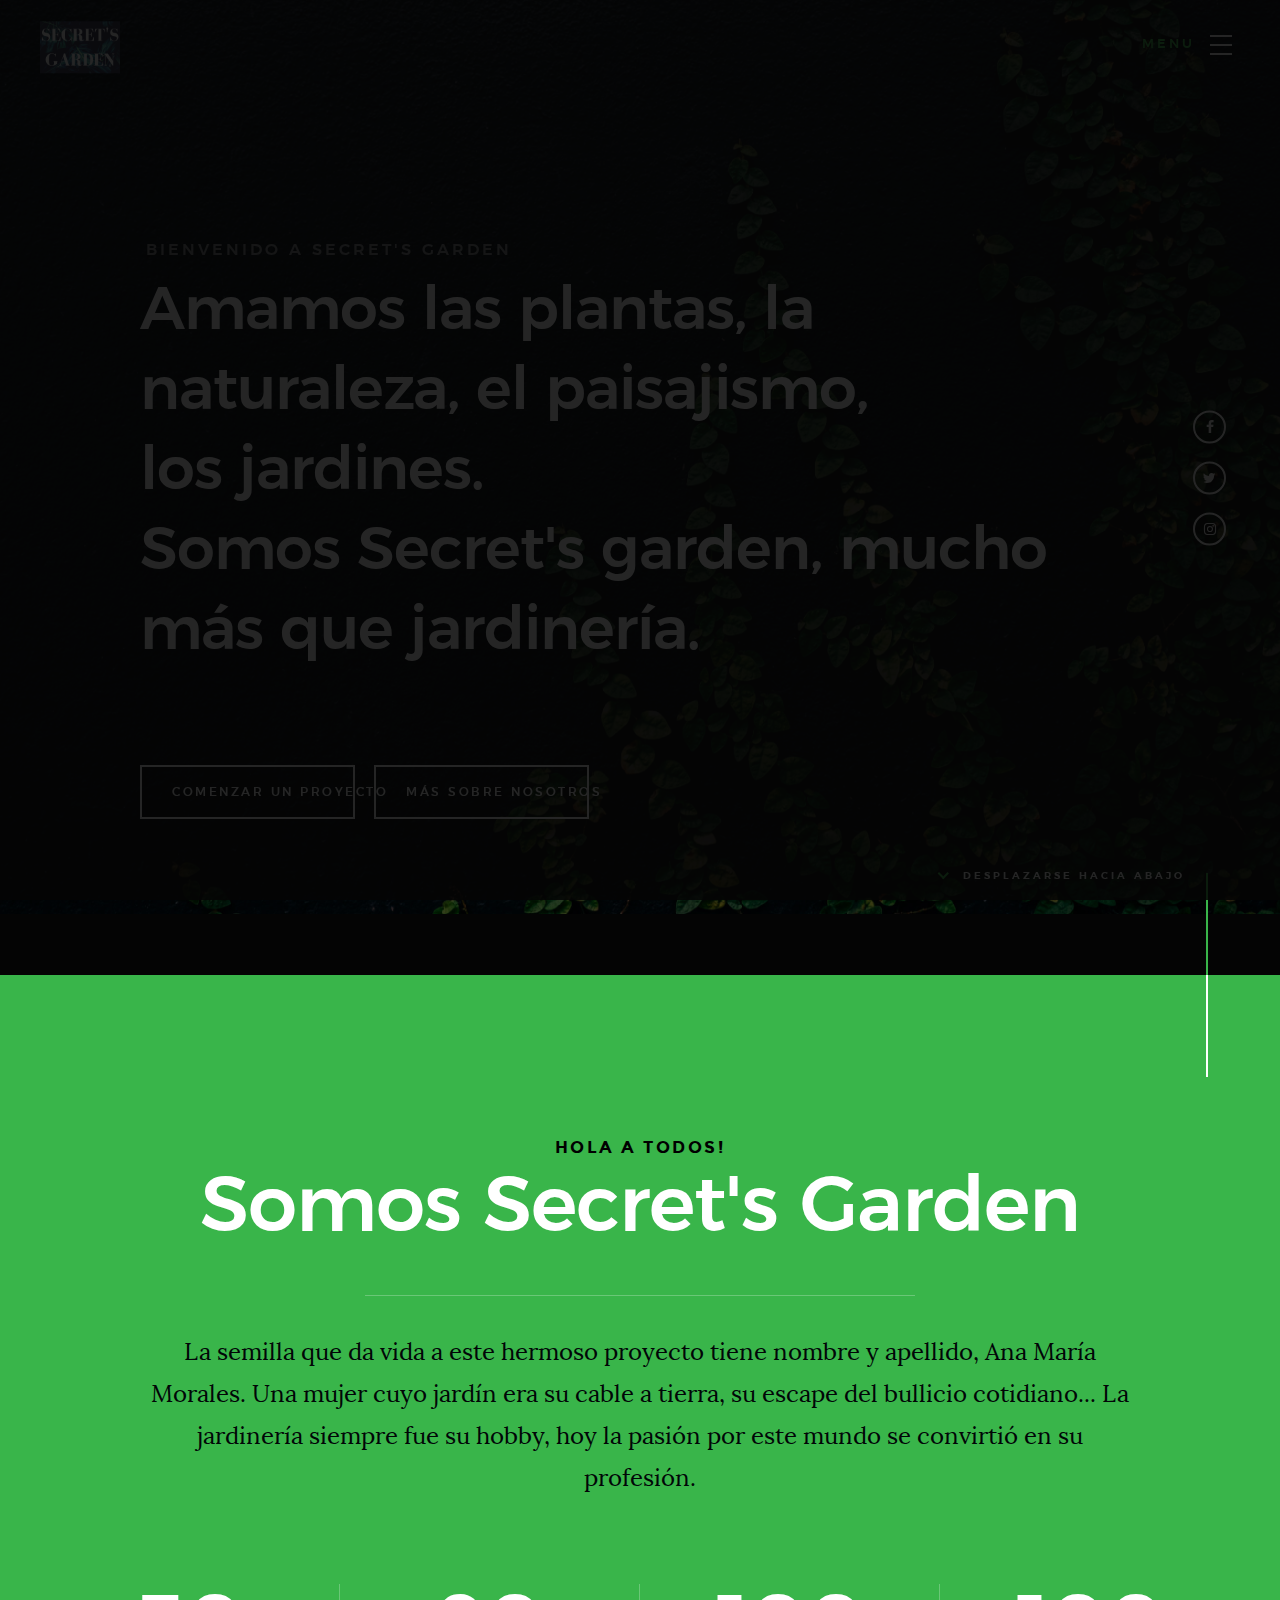
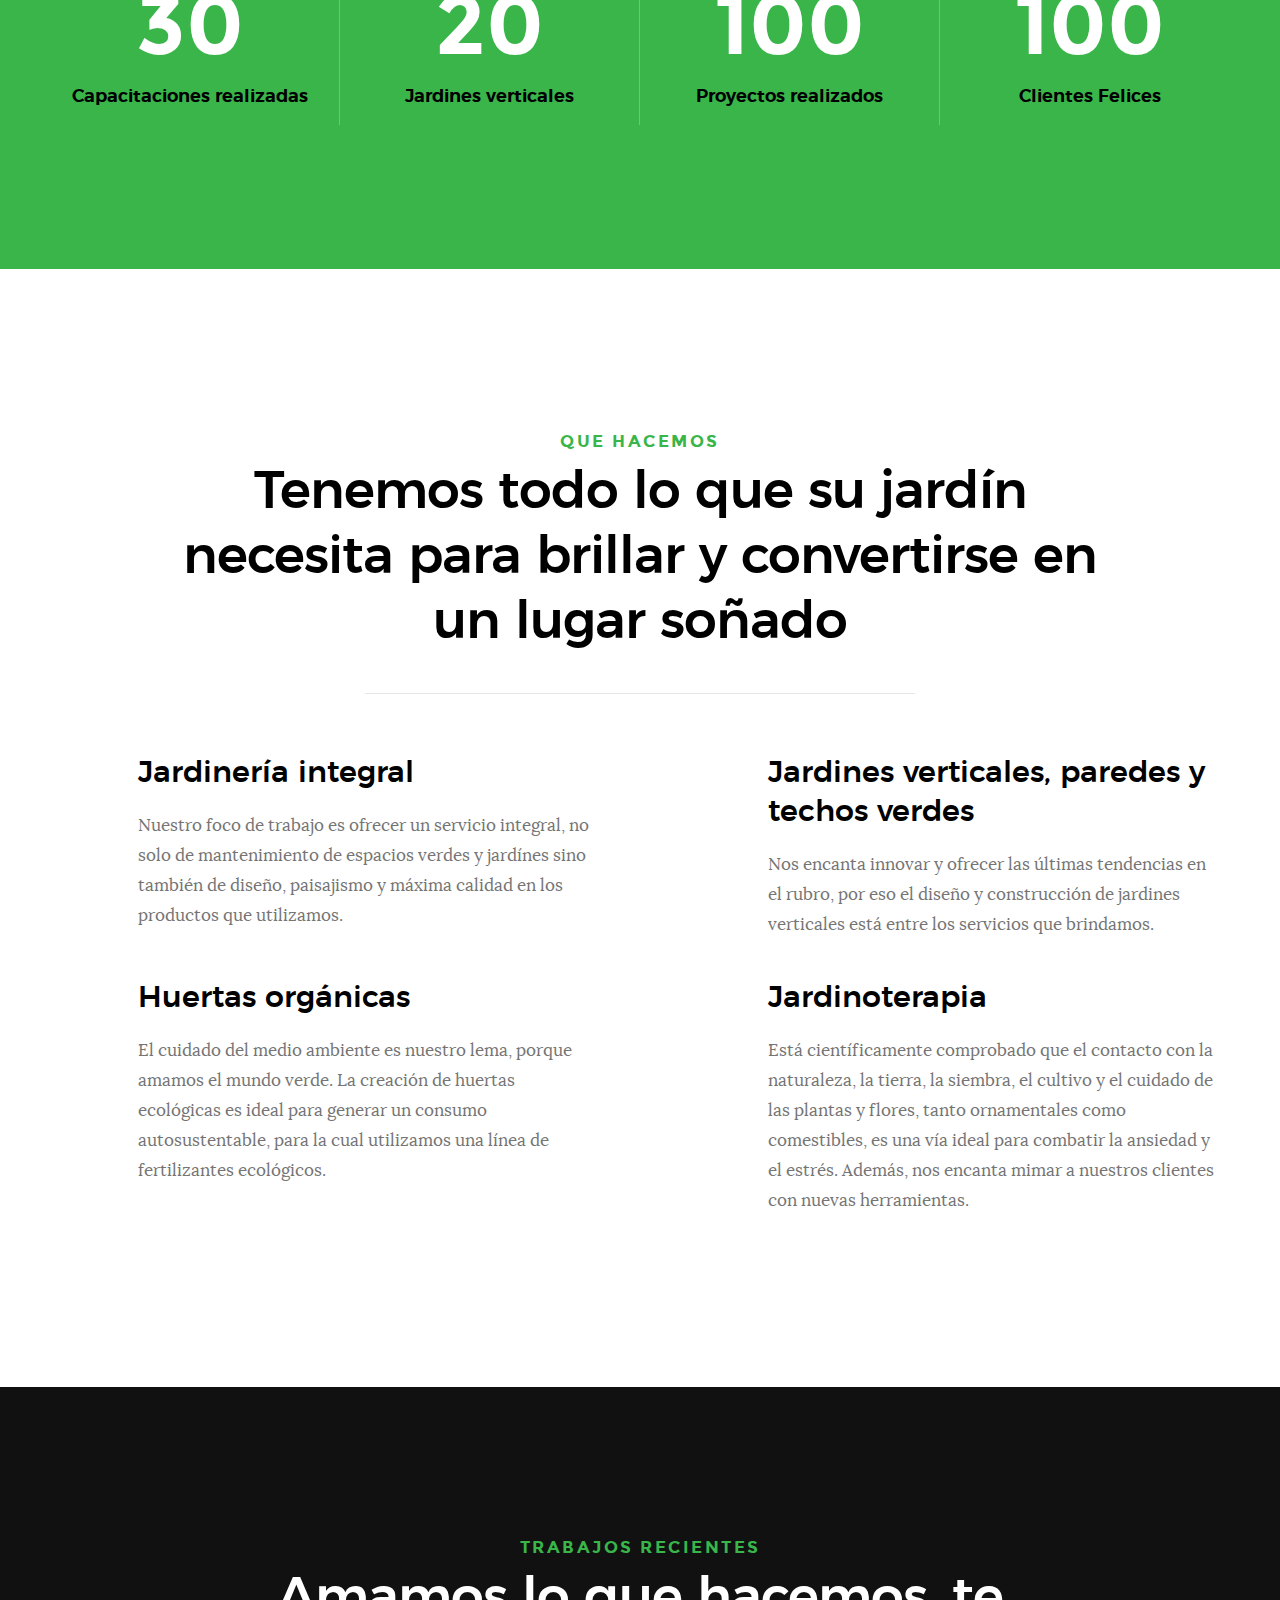
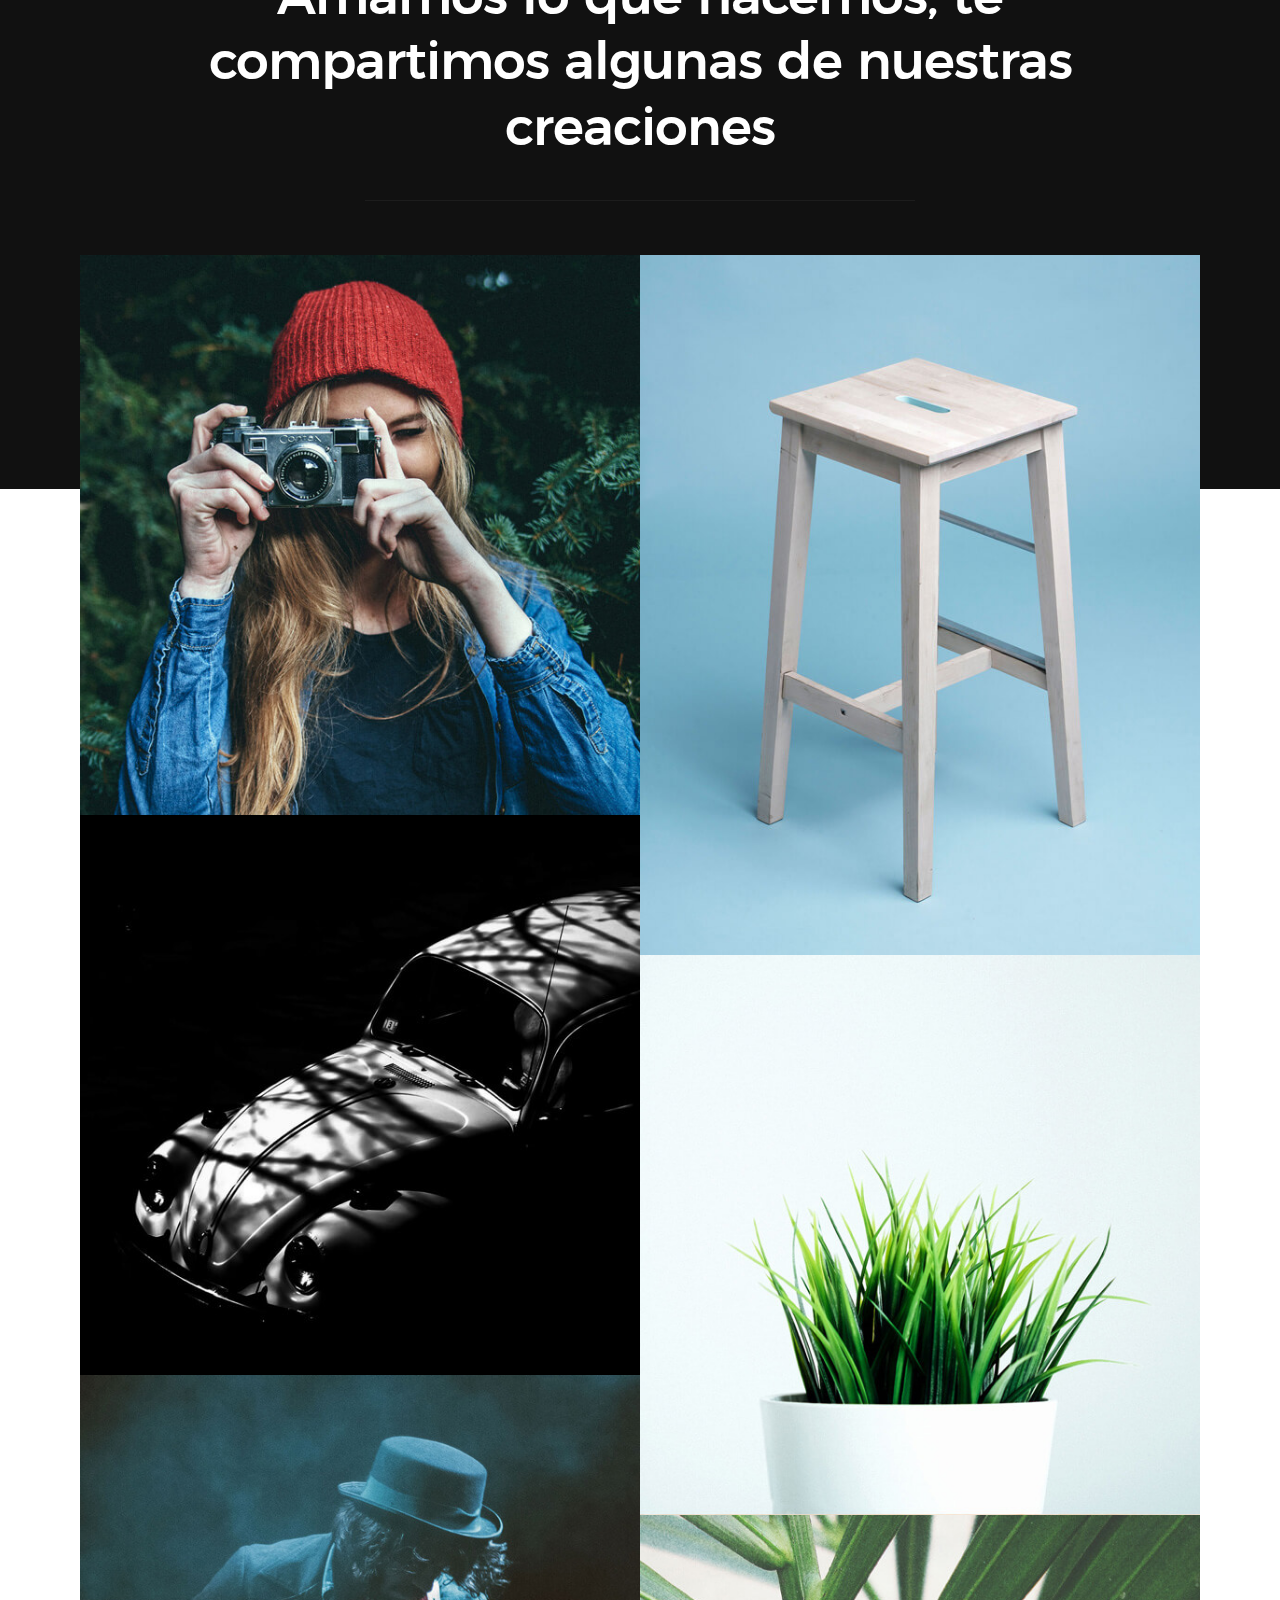
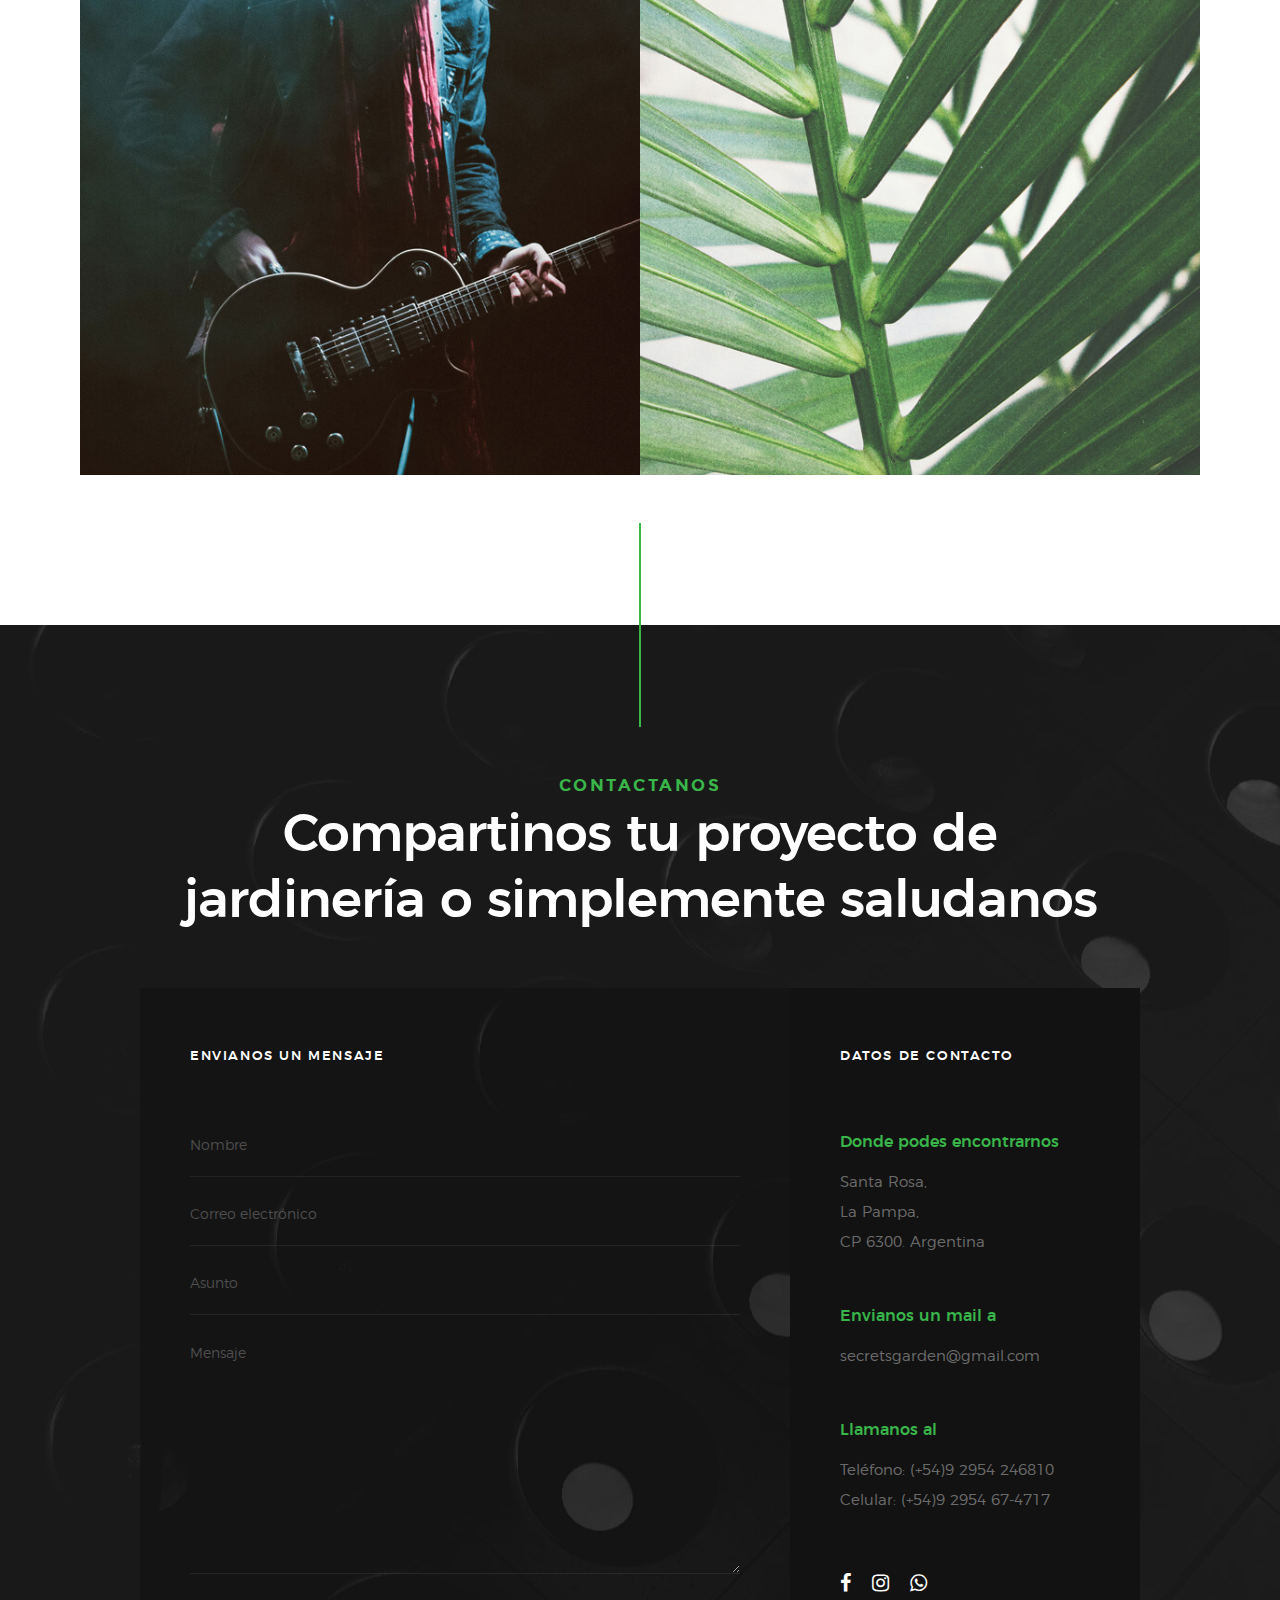
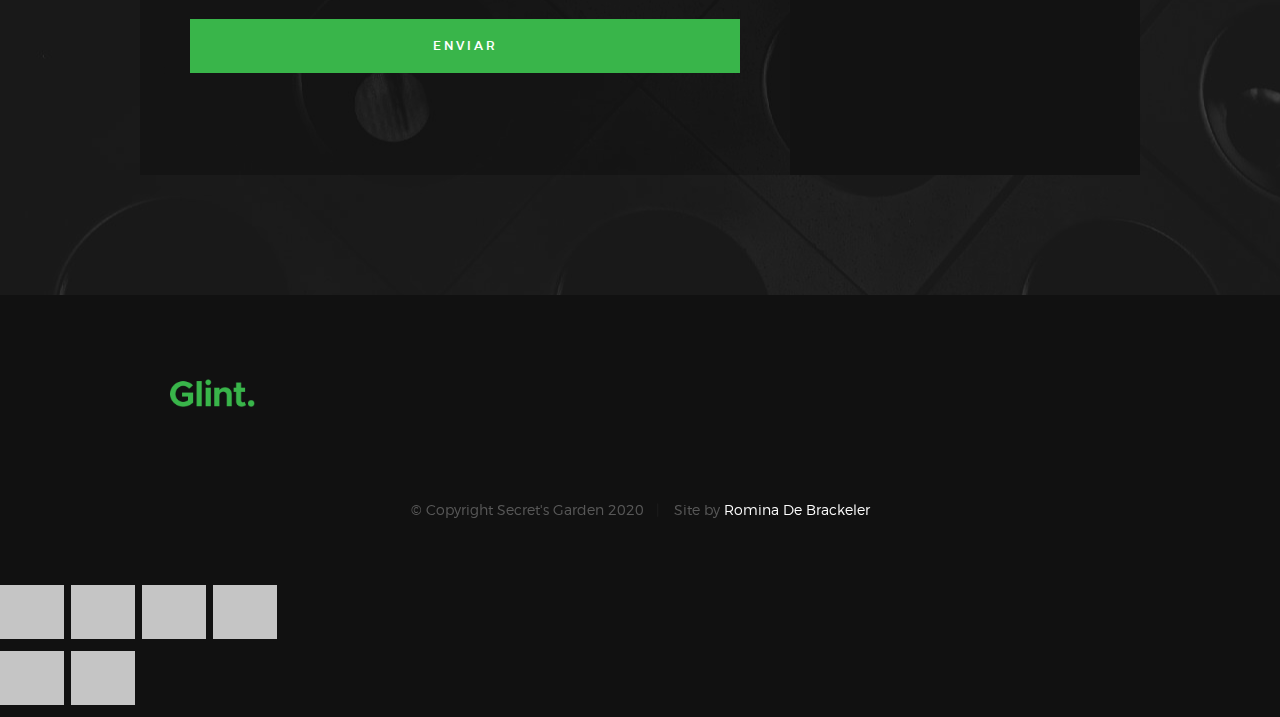
==== commit 2493202f: "Update index.html" ====
--- a/index.html
+++ b/index.html
@@ -584,7 +584,7 @@
                             <a href="" target="_blank"><i class="fa fa-instagram" aria-hidden="true"></i></a>
                         </li>
                         <li>
-                            <a href="#" target="_blank"><i class="fa fa-whatsapp" aria-hidden="true"></i></a>
+                            <a href="https://wa.me/qr/5DX37QIUYCTEI1" target="_blank"><i class="fa fa-whatsapp" aria-hidden="true"></i></a>
                         </li>
                        
                     </ul> <!-- end contact-social -->
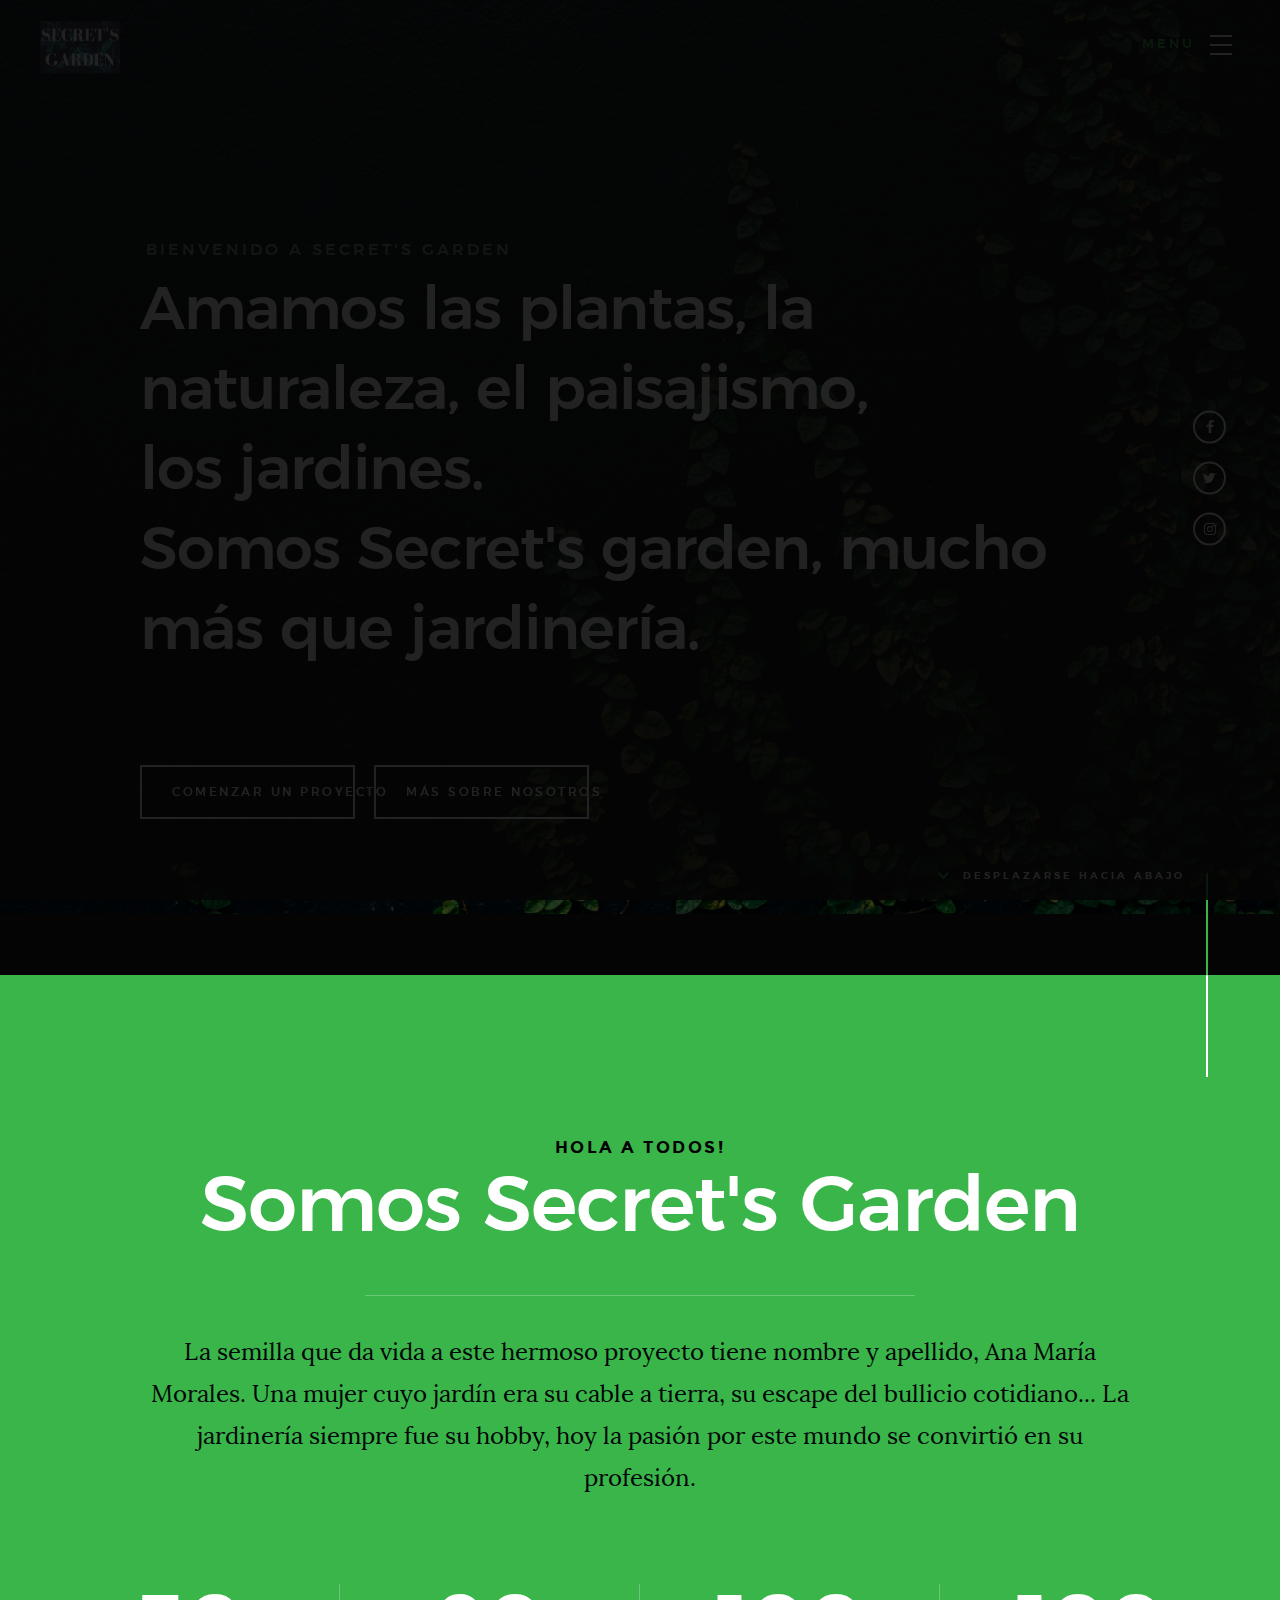
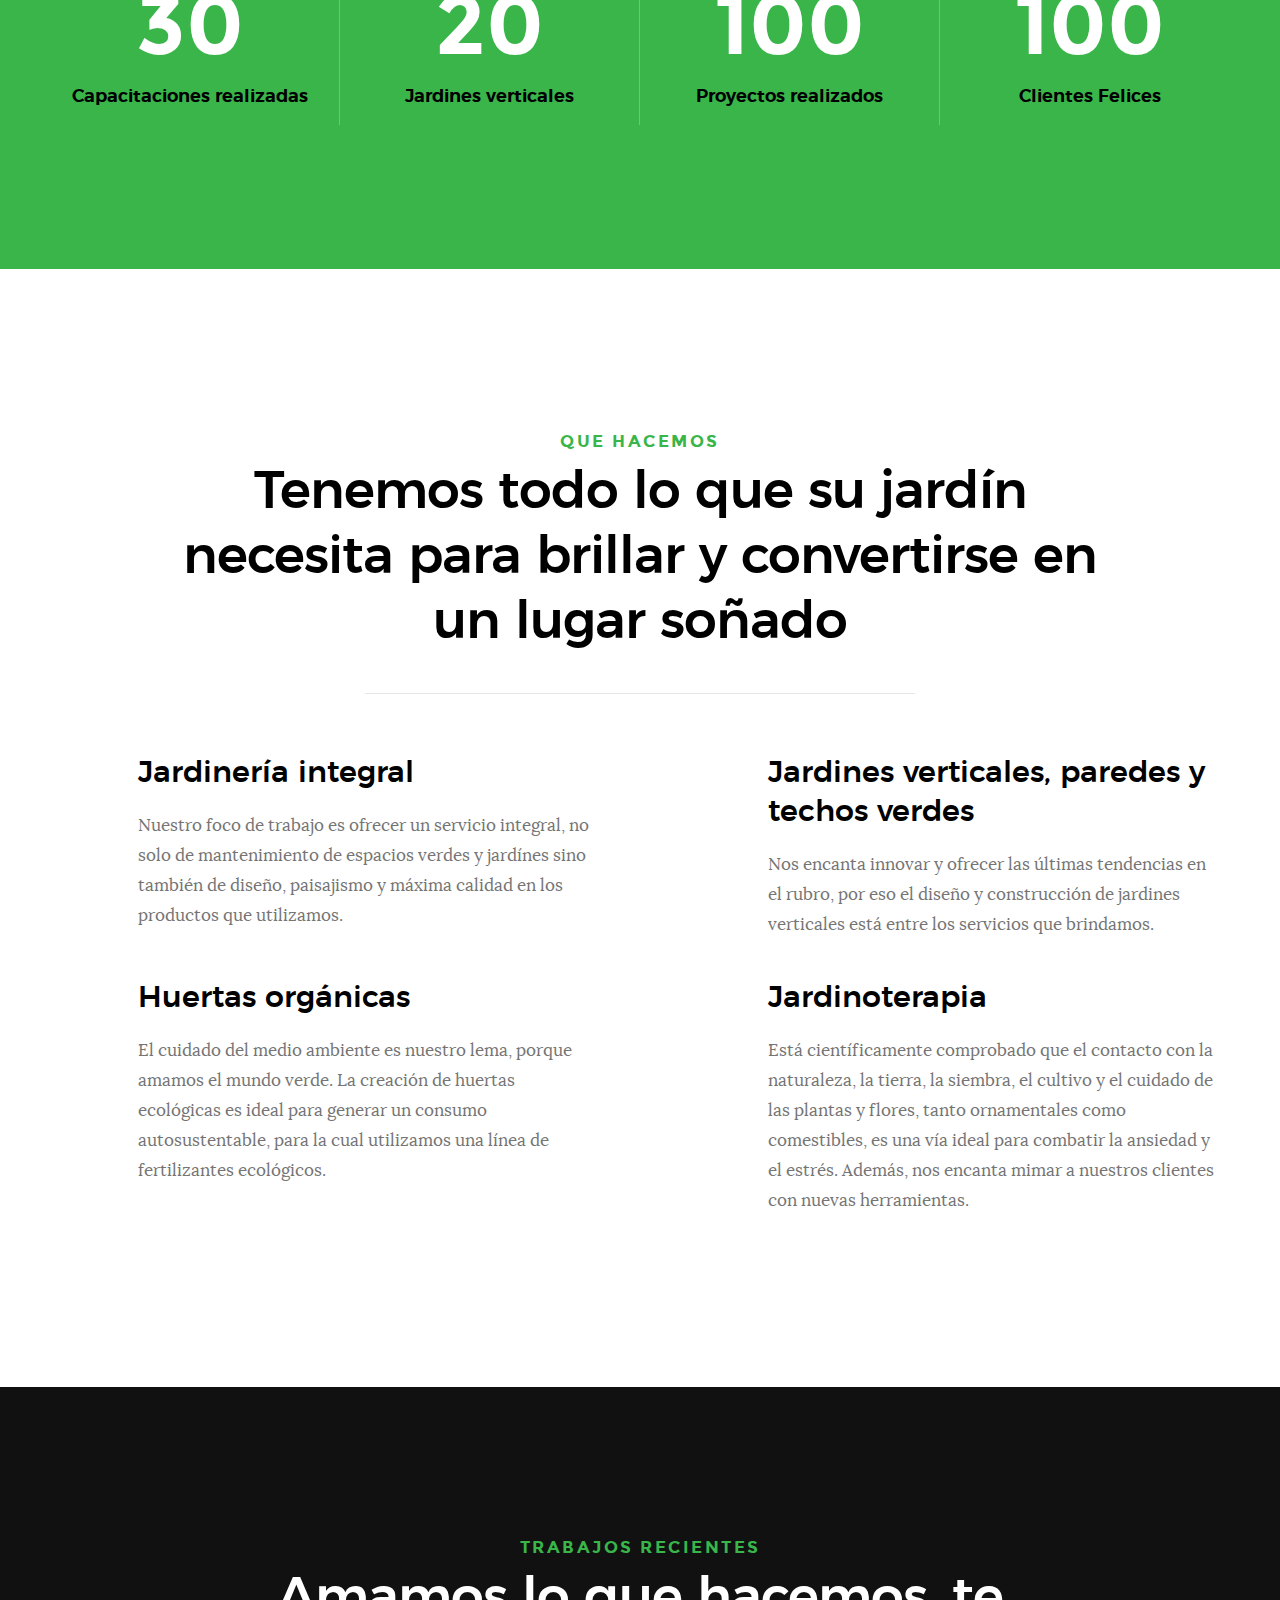
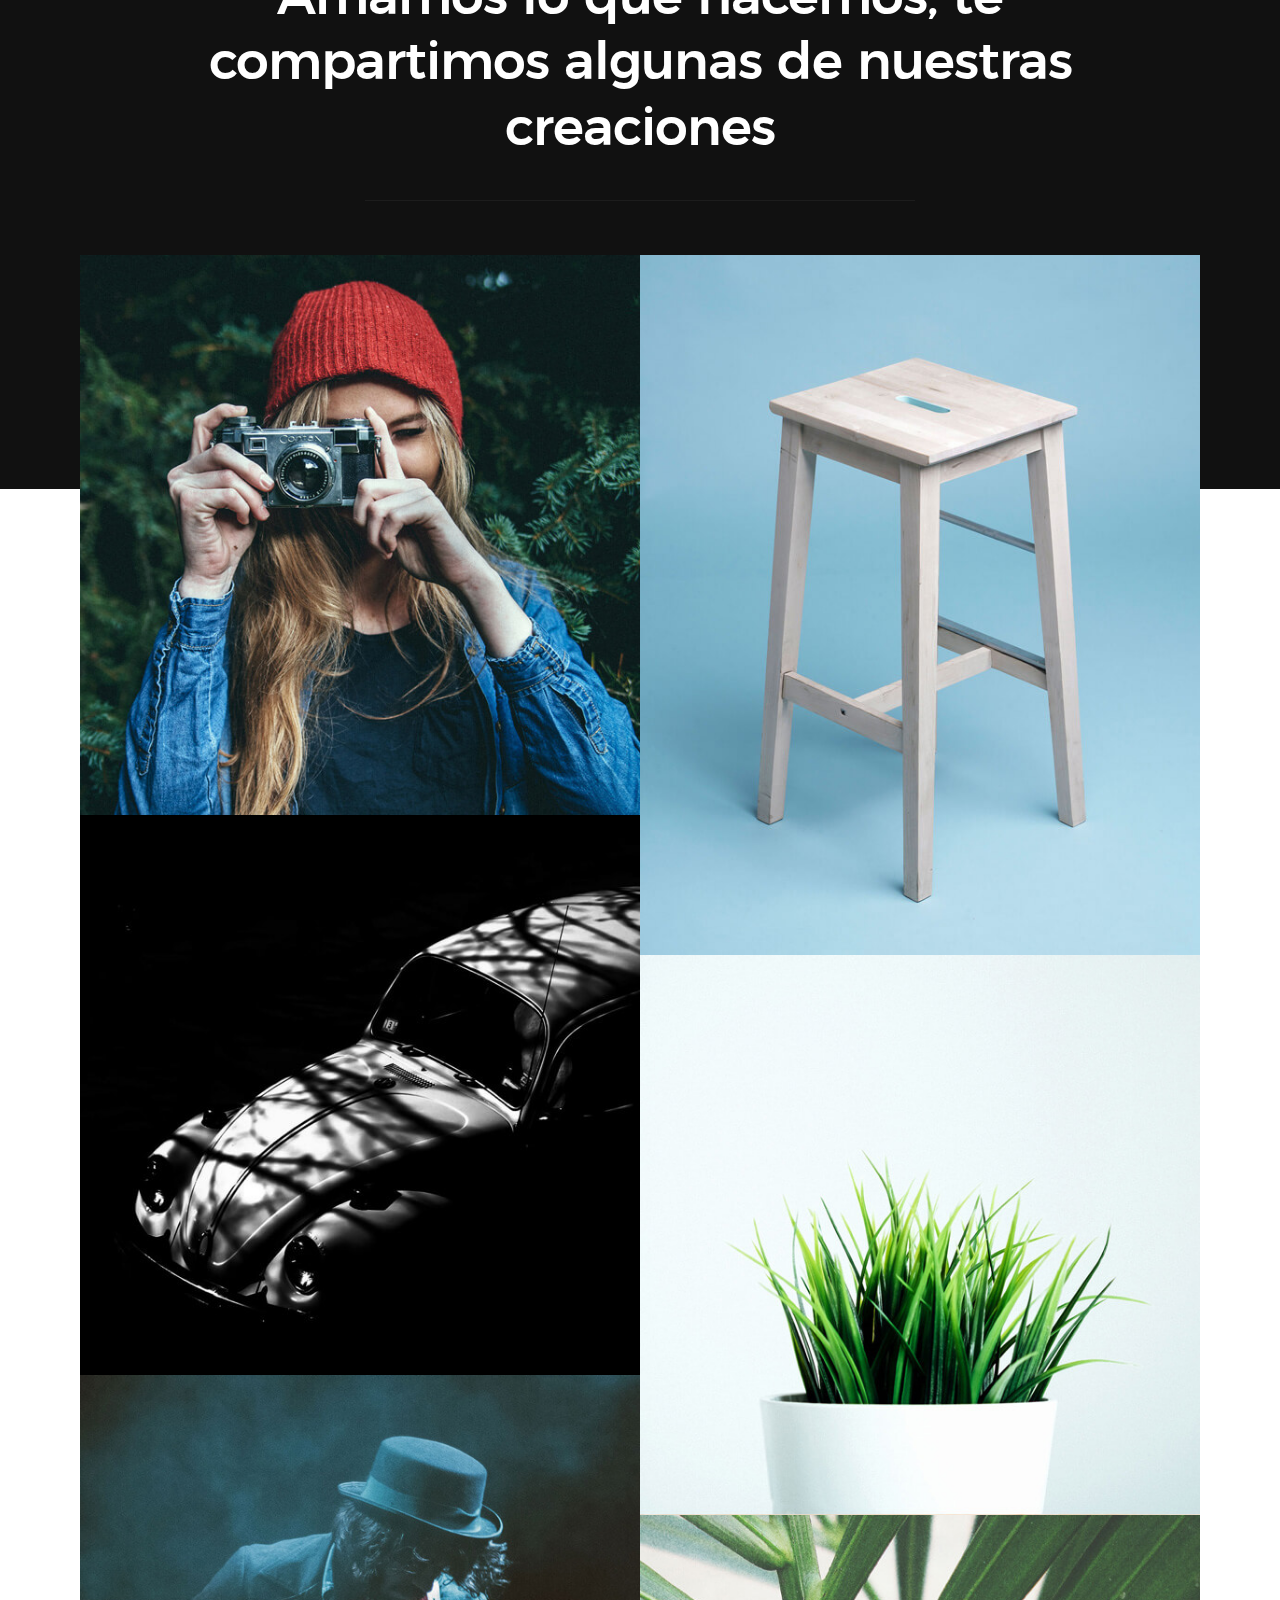
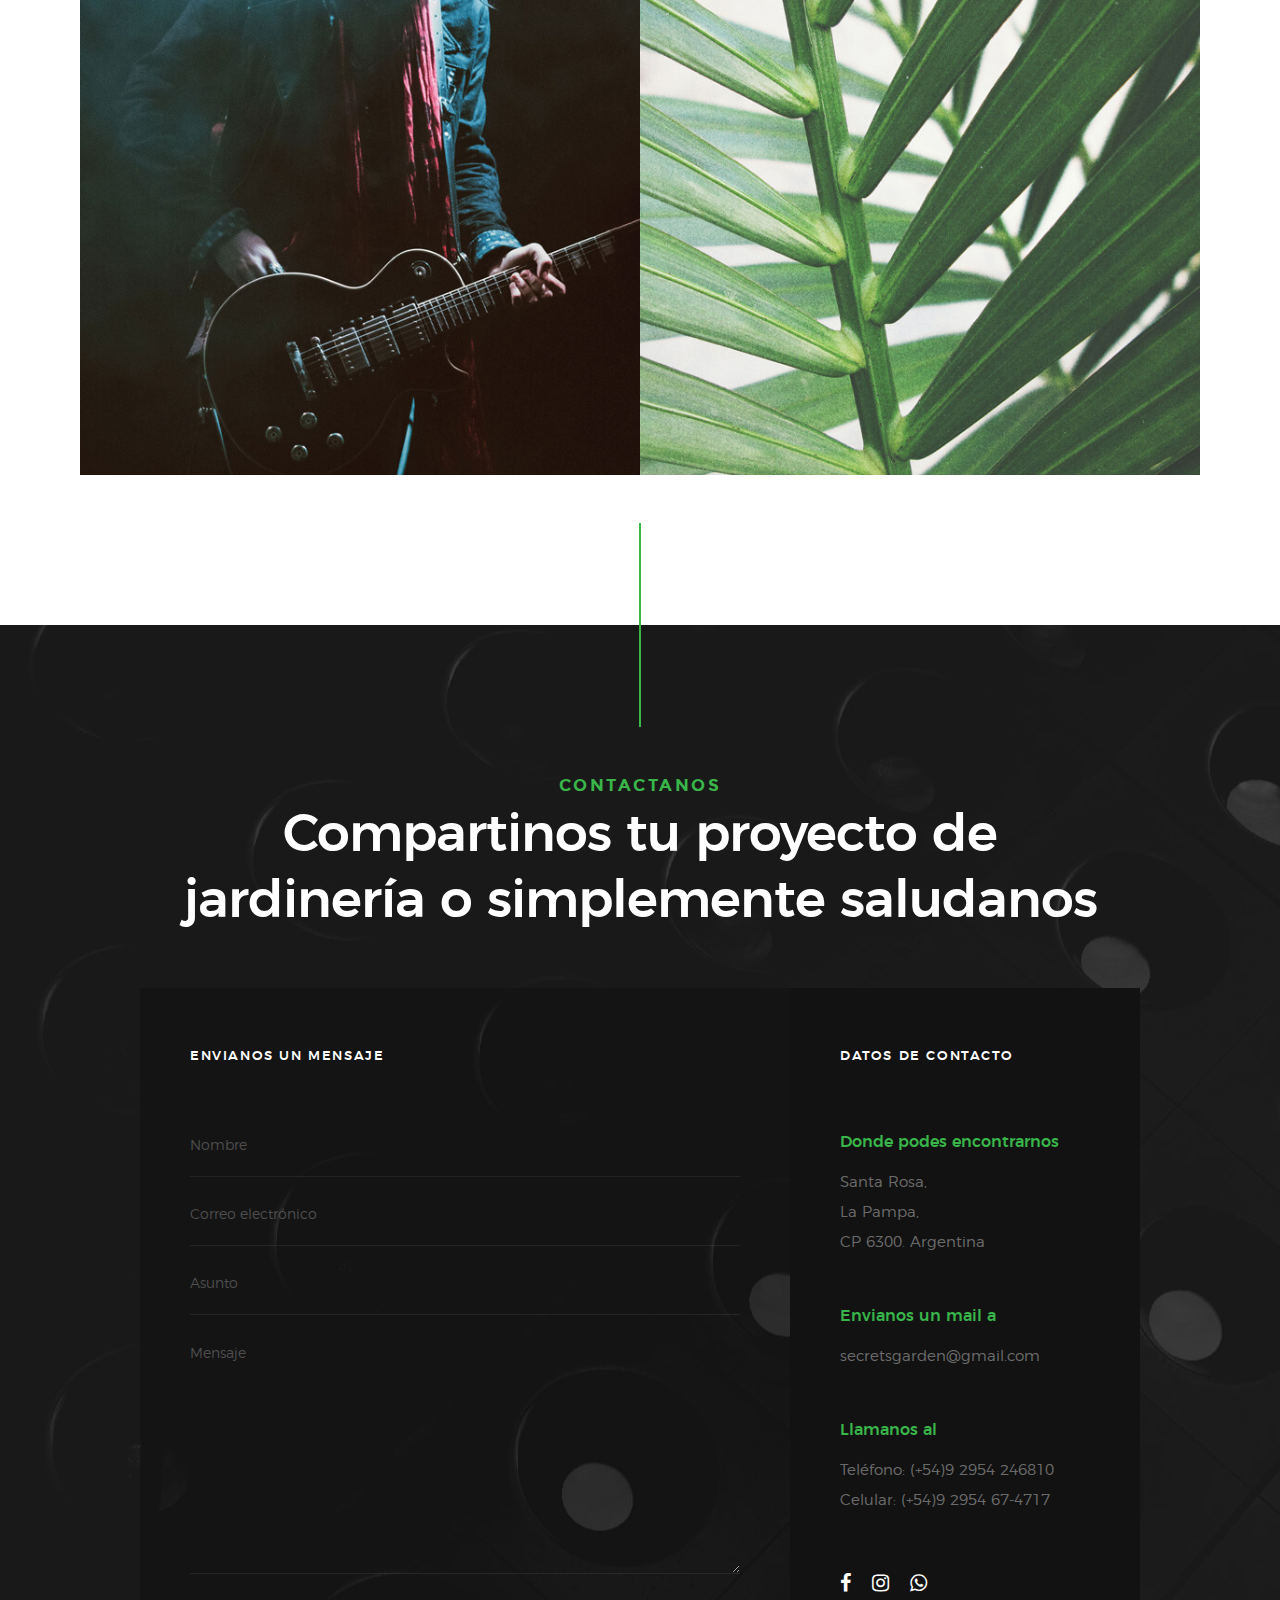
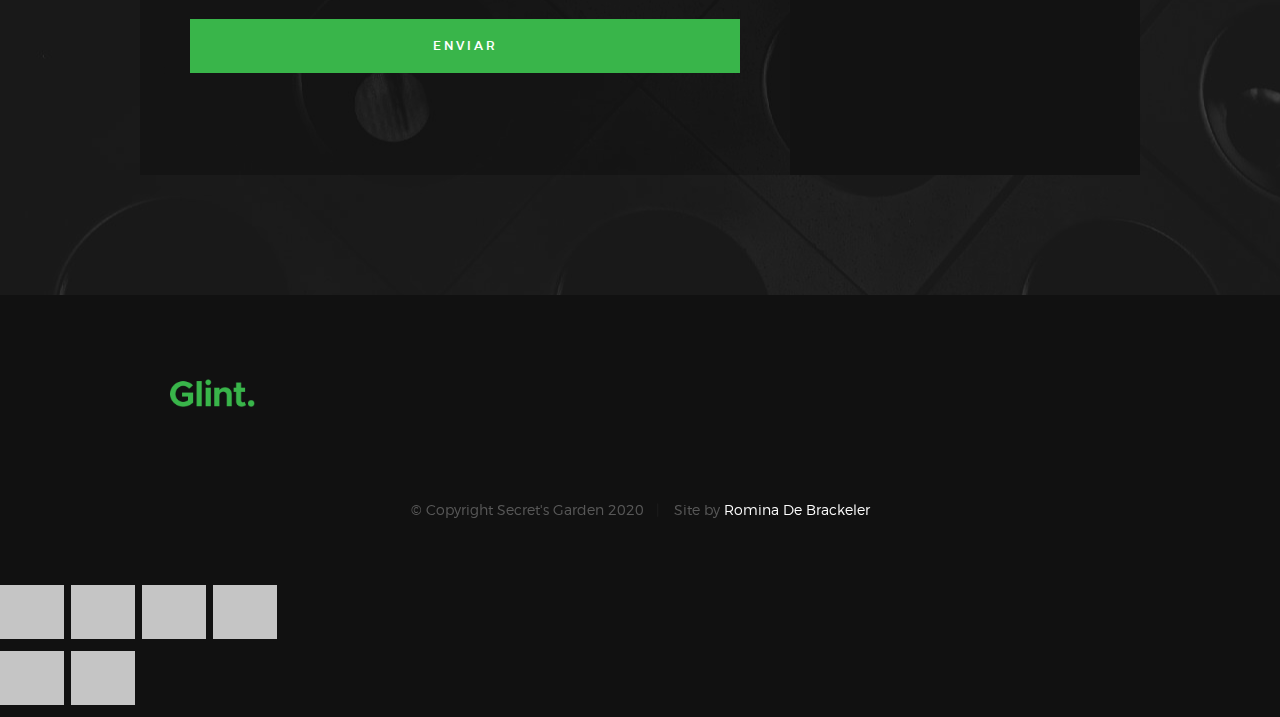
==== commit c797867e: "Update index.html" ====
--- a/index.html
+++ b/index.html
@@ -75,7 +75,7 @@
                         <a href="#"><i class="fa fa-twitter"></i></a>
                     </li>
                     <li>
-                        <a href="#"><i class="fa fa-instagram"></i></a>
+                        <a href="https://www.instagram.com/anamariamorales79/?hl=es-la" target="_blank"><i class="fa fa-instagram"></i></a>
                     </li>
                    
                 </ul>
@@ -141,7 +141,7 @@
                 <a href="#0" target="_blank"><i class="fa fa-twitter" aria-hidden="true"></i><span>Twiiter</span></a>
             </li>
             <li>
-                <a href="#0" target="_blank"><i class="fa fa-instagram" aria-hidden="true"></i><span>Instagram</span></a>
+                <a href="https://www.instagram.com/anamariamorales79/?hl=es-la" target="_blank"><i class="fa fa-instagram" aria-hidden="true"></i><span>Instagram</span></a>
             </li>
           
             
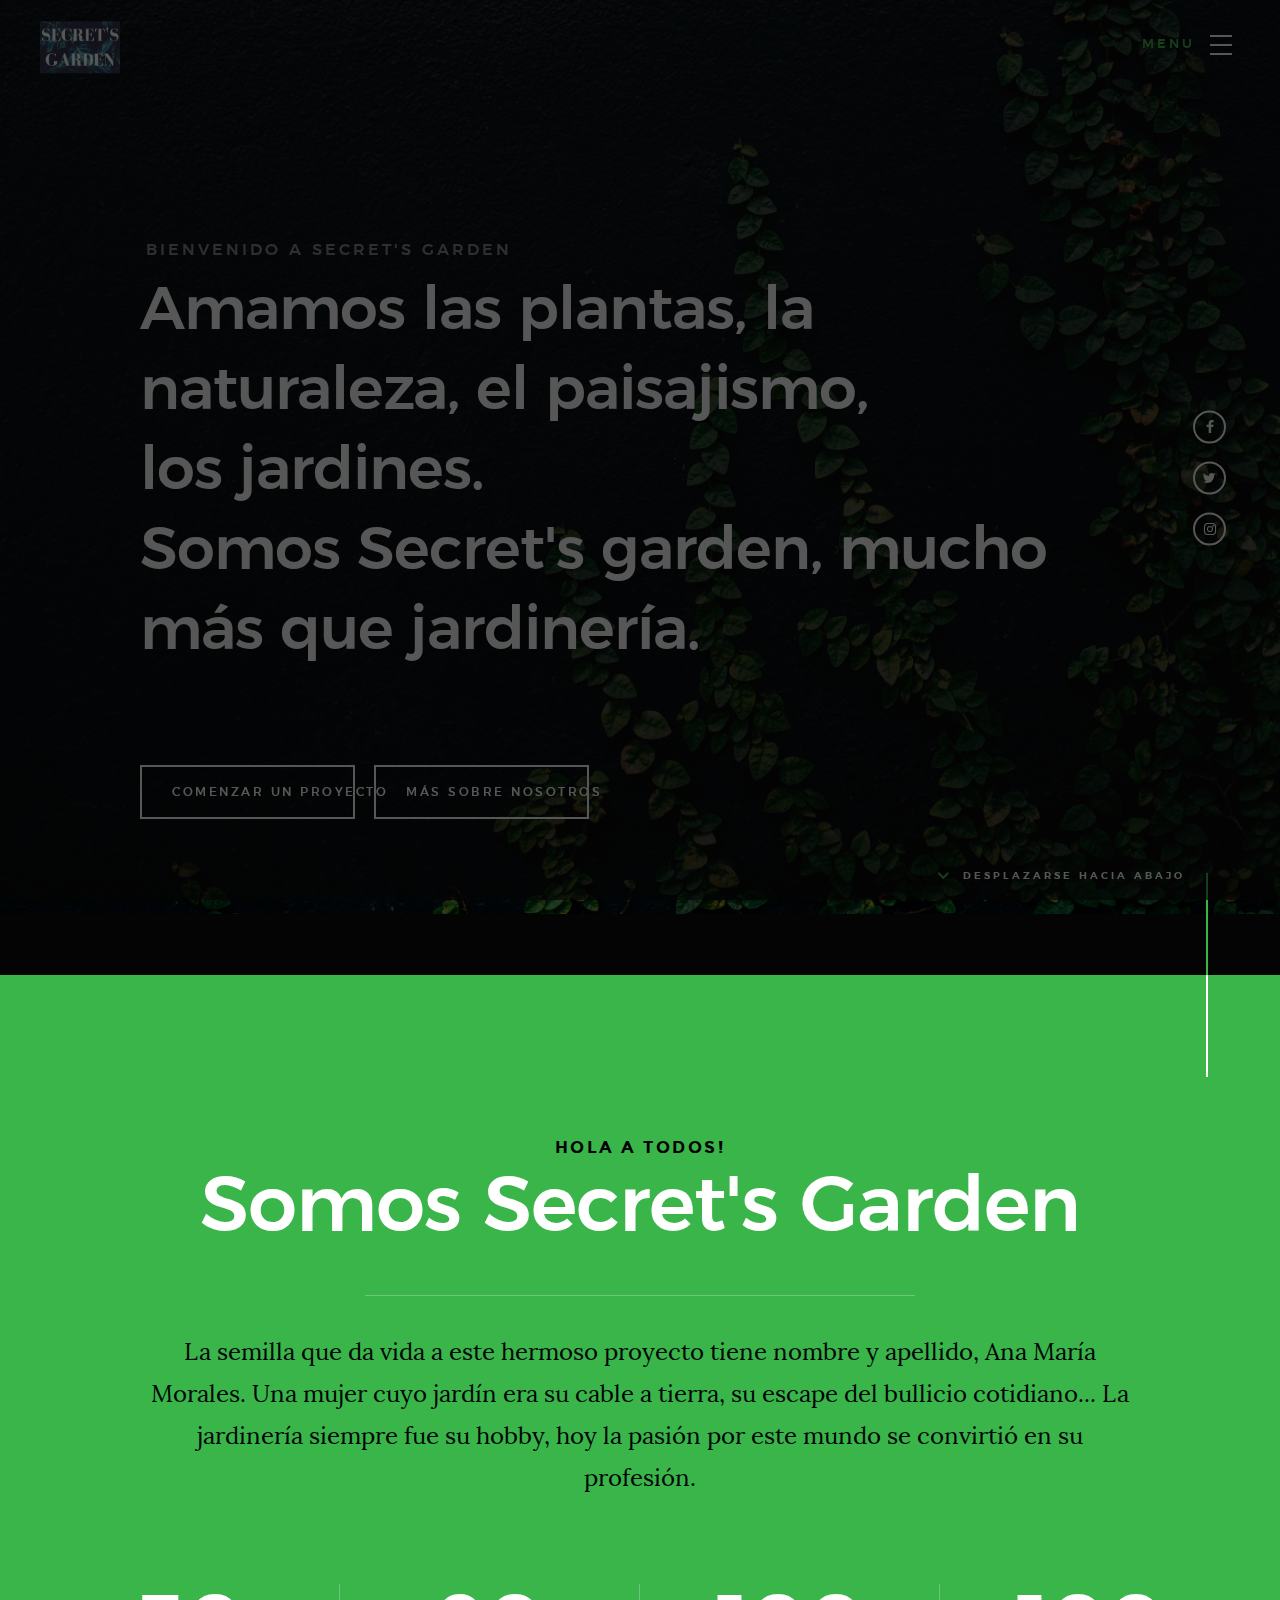
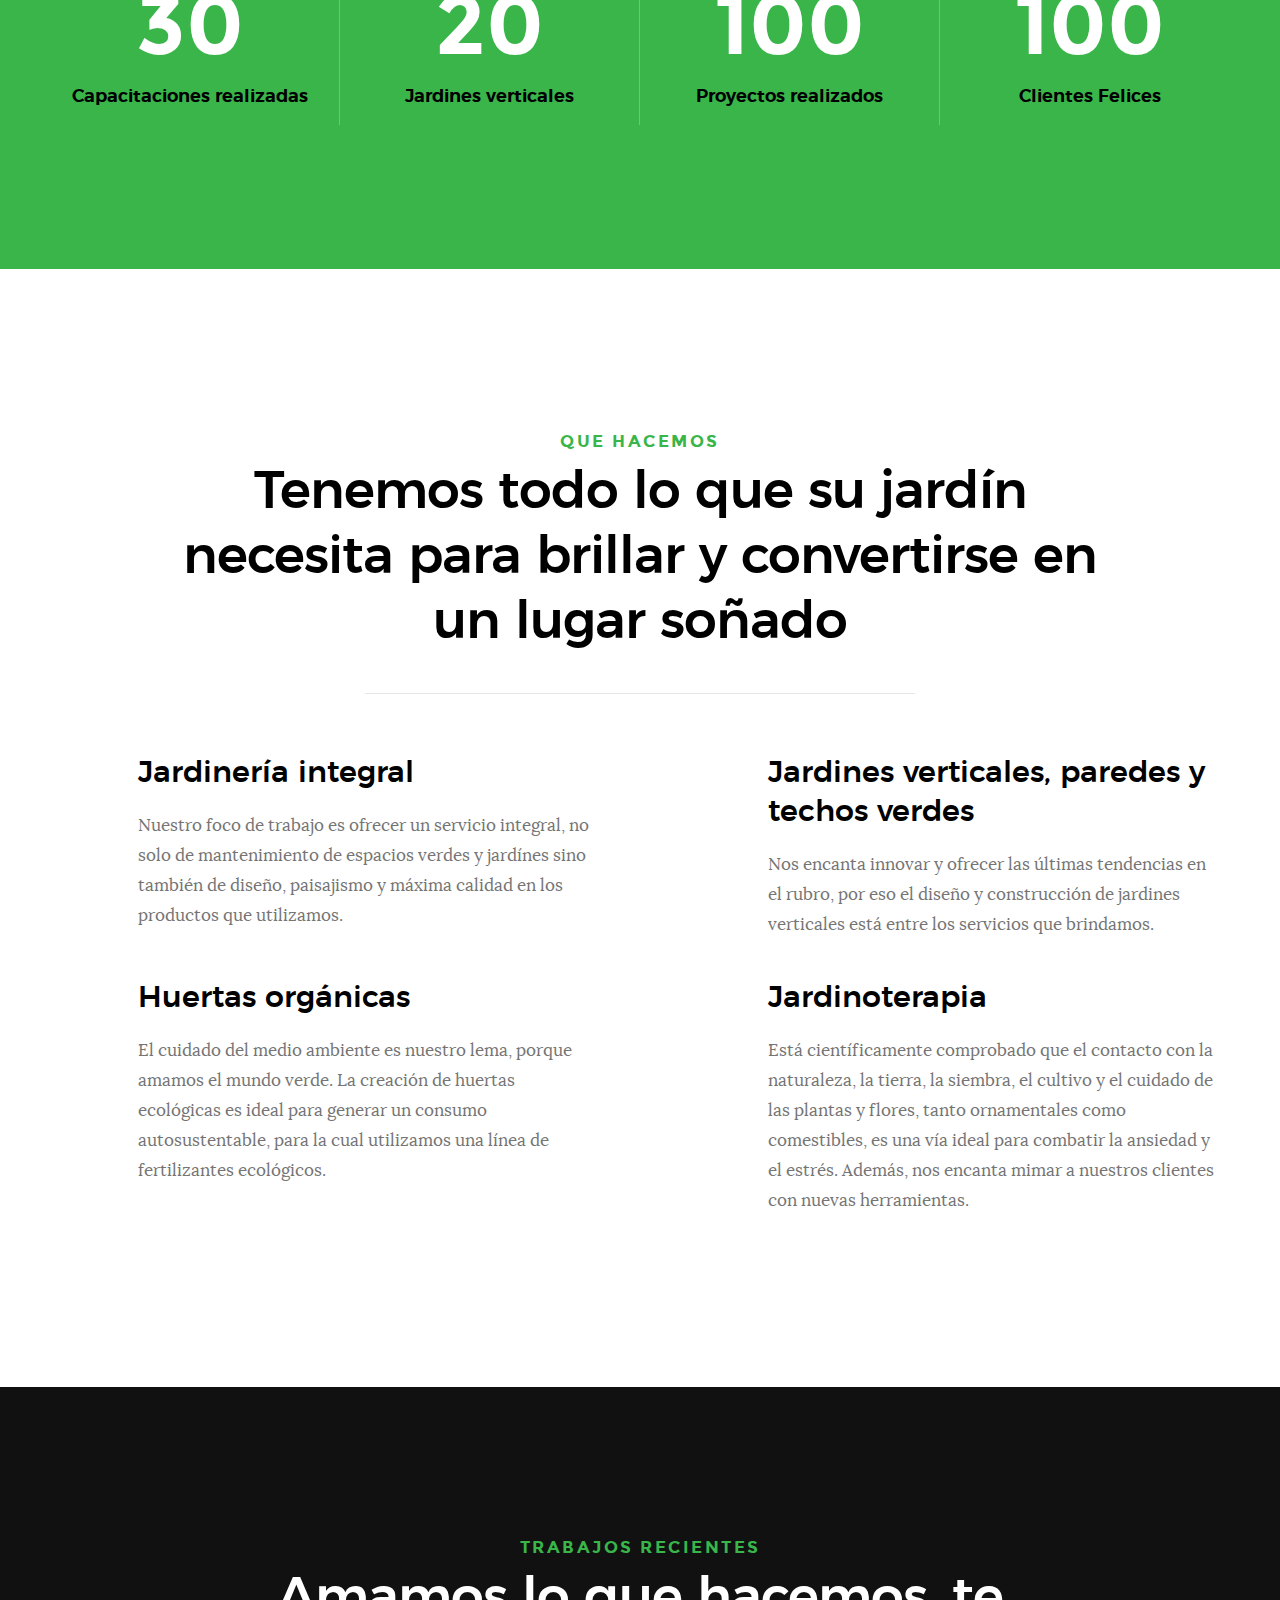
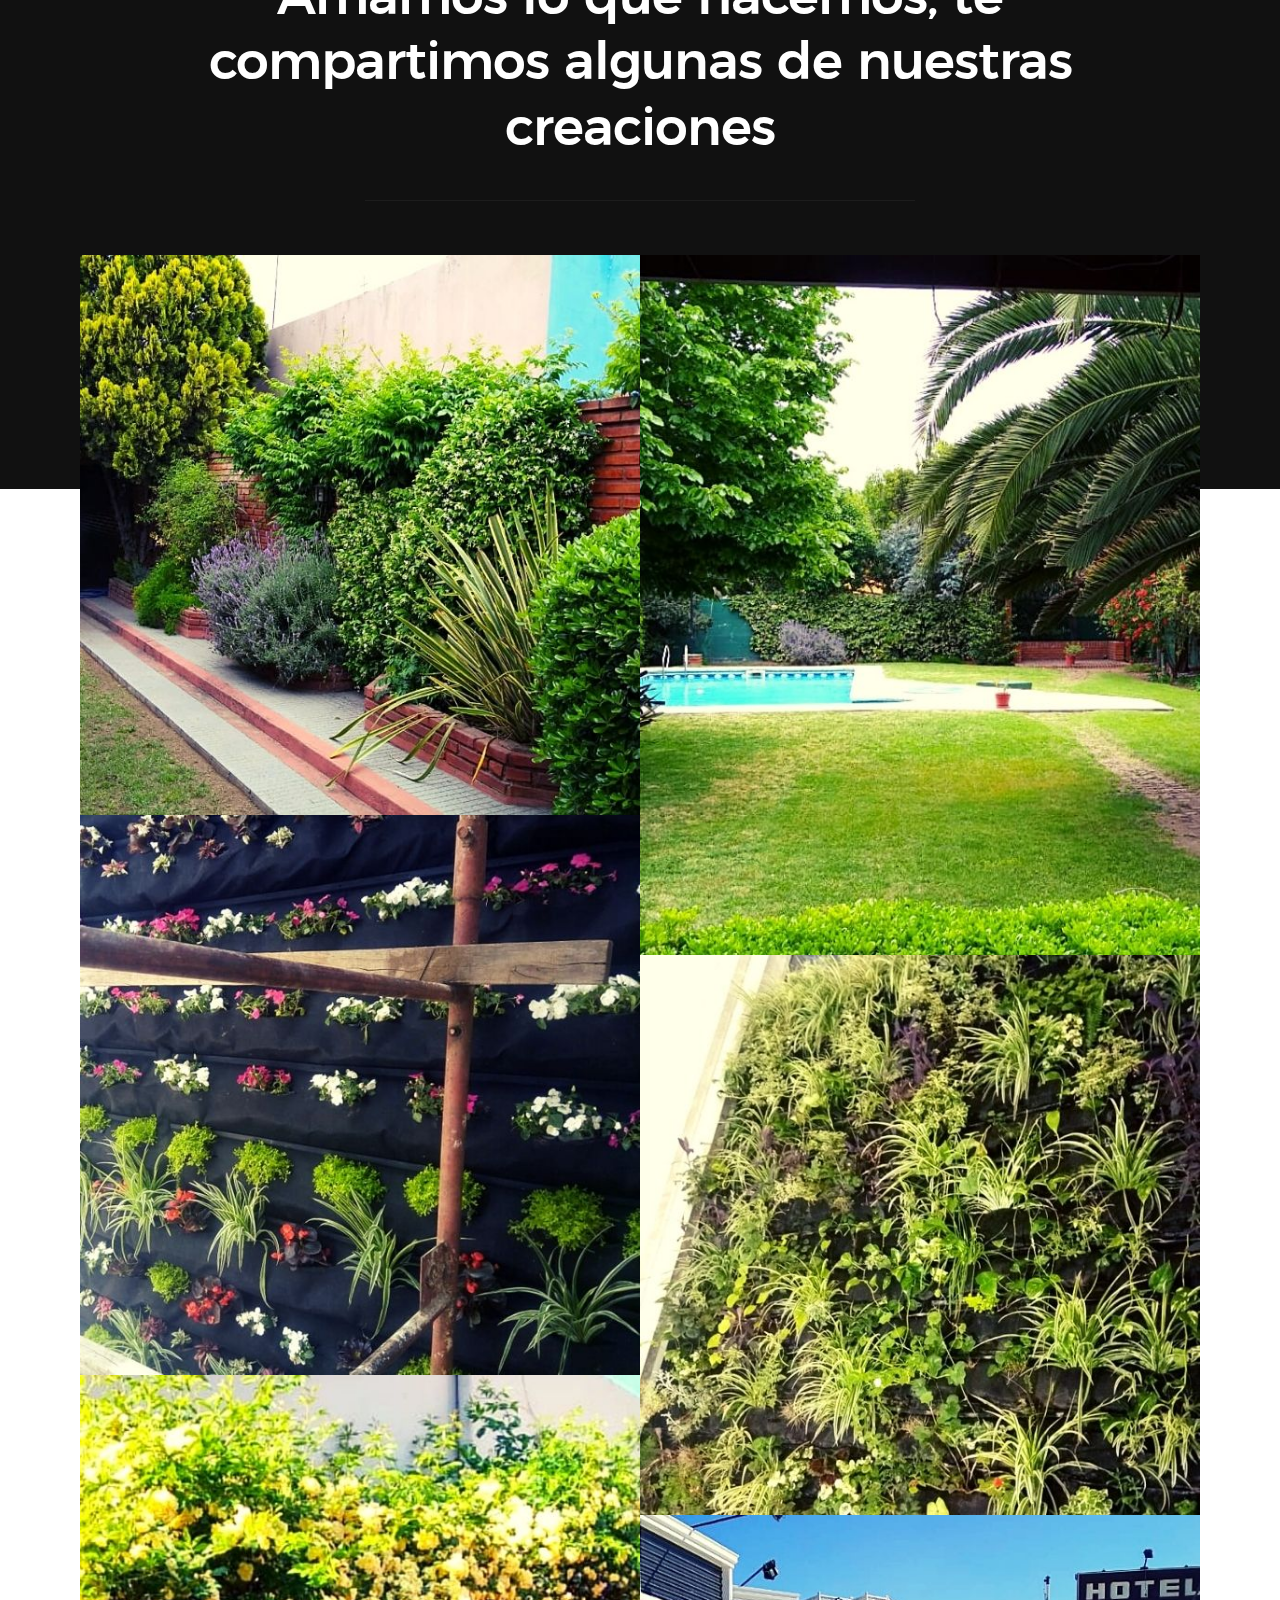
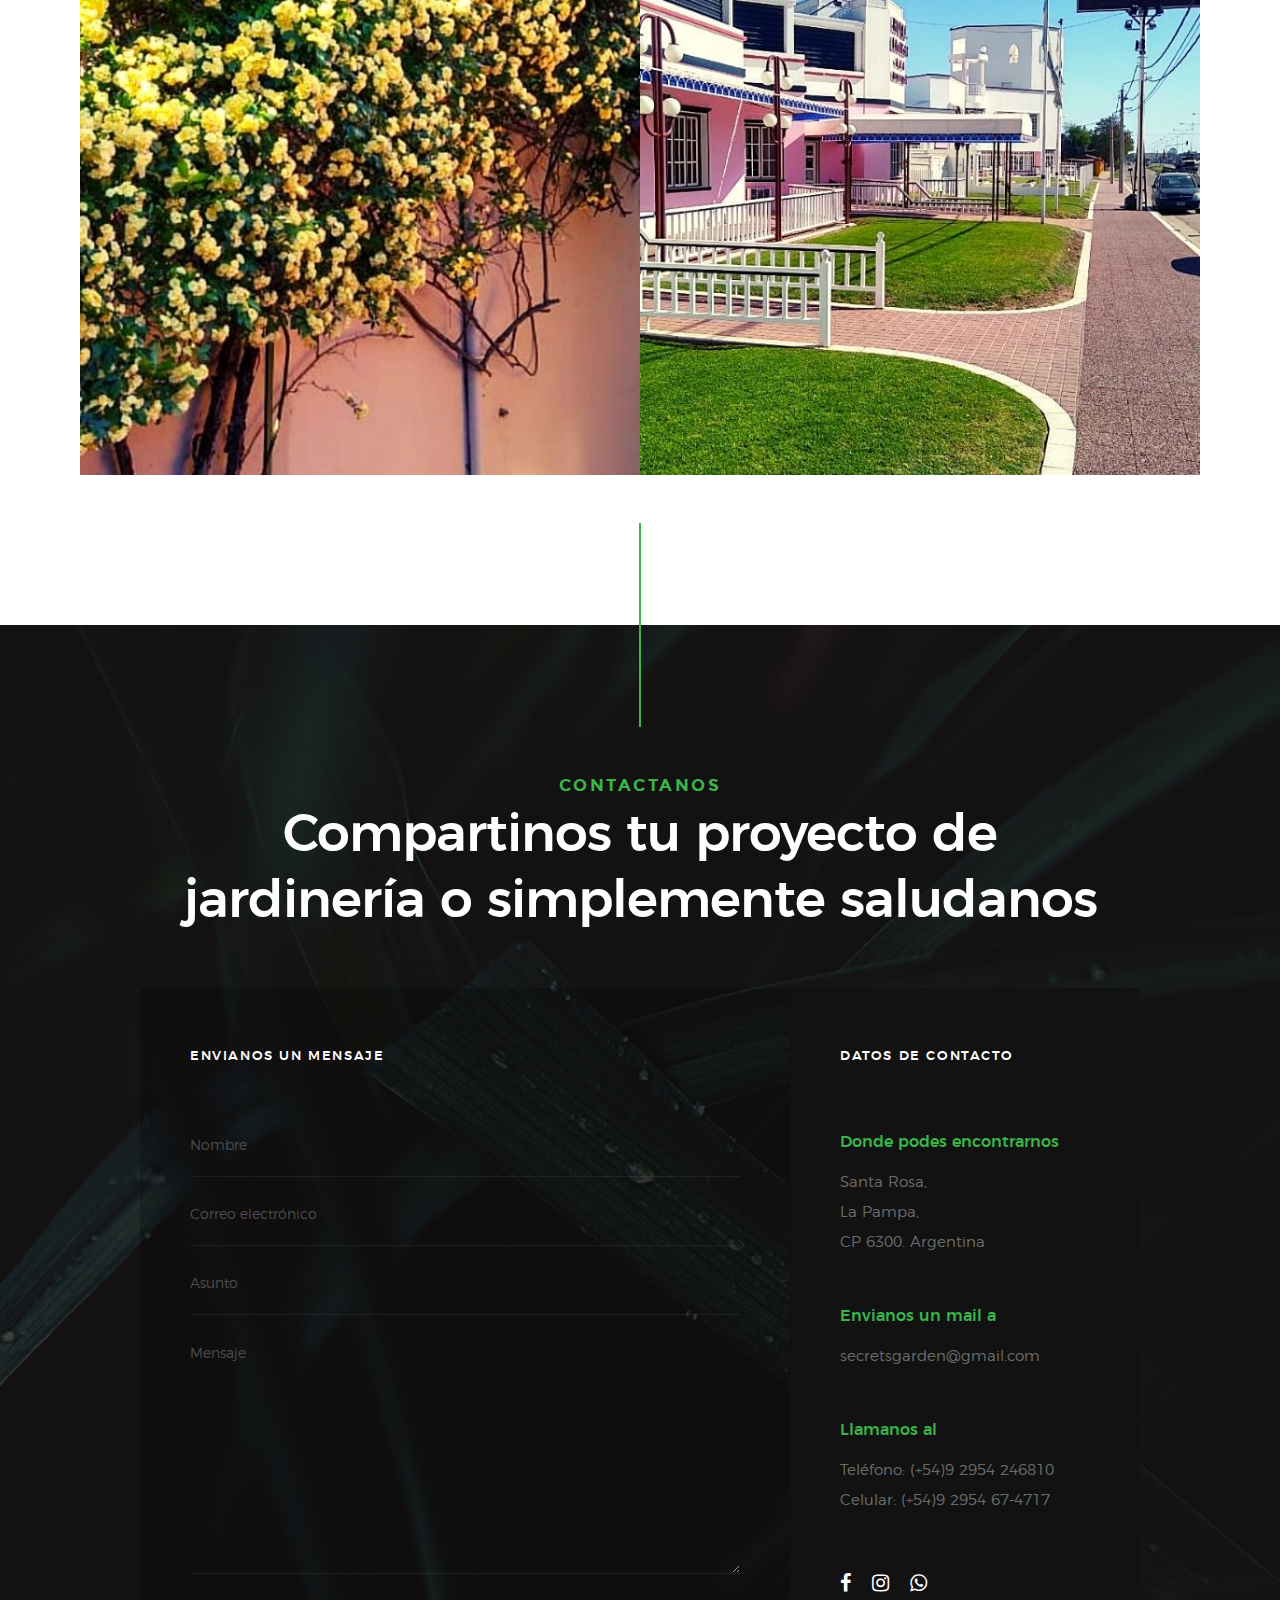
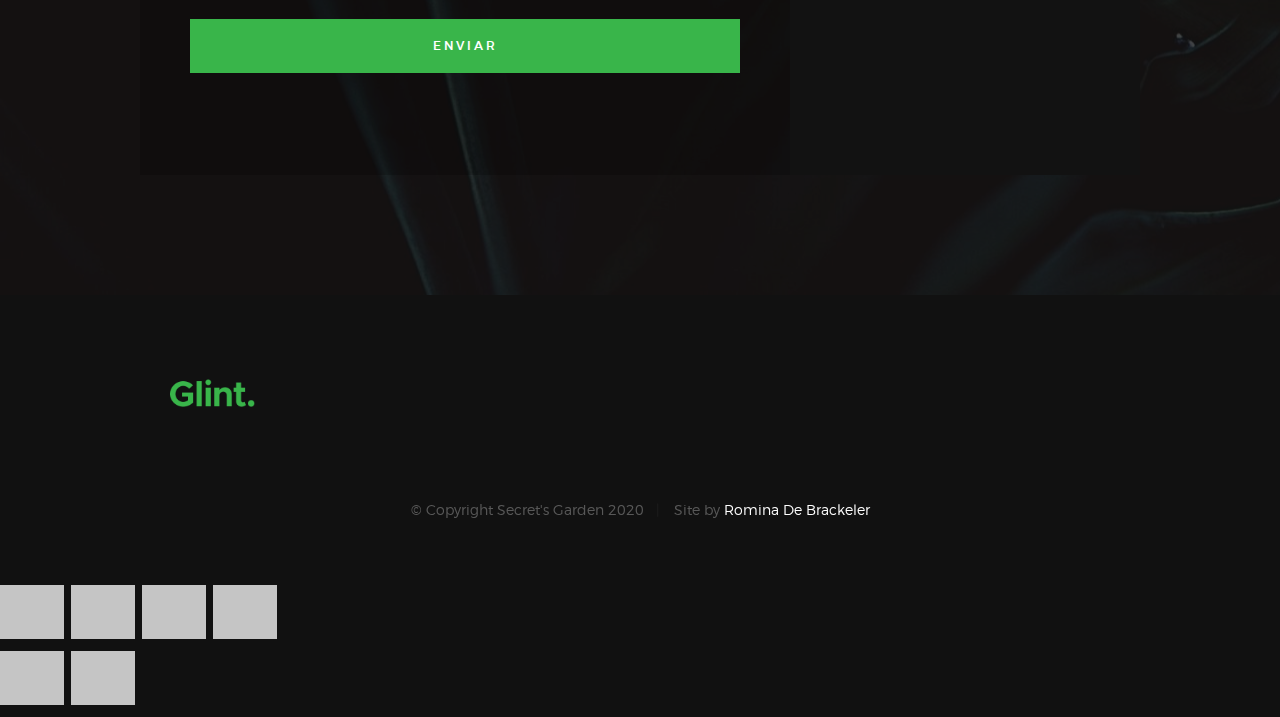
==== commit eb274d03: "Update index.html" ====
--- a/index.html
+++ b/index.html
@@ -302,10 +302,10 @@
     
                             <div class="item-folio__text">
                                 <h3 class="item-folio__title">
-                                    Shutterbug
+                                    Parques
                                 </h3>
                                 <p class="item-folio__cat">
-                                    Branding
+                                    Jardines
                                 </p>
                             </div>
     
@@ -332,10 +332,10 @@
     
                             <div class="item-folio__text">
                                 <h3 class="item-folio__title">
-                                    Woodcraft
+                                    Parques
                                 </h3>
                                 <p class="item-folio__cat">
-                                    Web Design
+                                   Jardines
                                 </p>
                             </div>
     
@@ -362,10 +362,10 @@
     
                             <div class="item-folio__text">
                                 <h3 class="item-folio__title">
-                                    The Beetle
+                                    DISEÑO
                                 </h3>
                                 <p class="item-folio__cat">
-                                    Web Development
+                                    Jardines verticales
                                 </p>
                             </div>
     
@@ -392,10 +392,10 @@
     
                             <div class="item-folio__text">
                                 <h3 class="item-folio__title">
-                                    Grow Green
+                                    DISEÑO
                                 </h3>
                                 <p class="item-folio__cat">
-                                    Branding
+                                    Jardines verticales
                                 </p>
                             </div>
     
@@ -422,10 +422,10 @@
     
                             <div class="item-folio__text">
                                 <h3 class="item-folio__title">
-                                    Guitarist
+                                    Paredes verdes
                                 </h3>
                                 <p class="item-folio__cat">
-                                    Web Design
+                                    Flores
                                 </p>
                             </div>
     
@@ -452,10 +452,10 @@
     
                             <div class="item-folio__text">
                                 <h3 class="item-folio__title">
-                                    Palmeira
+                                    Parques
                                 </h3>
                                 <p class="item-folio__cat">
-                                    Web Design
+                                    Jardines
                                 </p>
                             </div>
     
@@ -581,7 +581,7 @@
                         </li>
                      
                         <li>
-                            <a href="" target="_blank"><i class="fa fa-instagram" aria-hidden="true"></i></a>
+                            <a href="https://www.instagram.com/anamariamorales79/?hl=es-la" target="_blank"><i class="fa fa-instagram" aria-hidden="true"></i></a>
                         </li>
                         <li>
                             <a href="https://wa.me/qr/5DX37QIUYCTEI1" target="_blank"><i class="fa fa-whatsapp" aria-hidden="true"></i></a>
@@ -621,7 +621,7 @@
             <div class="col-twelve">
                 <div class="copyright">
                     <span>© Copyright Secret's Garden 2020</span> 
-                    <span>Site by <a href="https://www.colorlib.com/">Romina De Brackeler</a></span>	
+                    <span>Site by <a href="https://www.instagram.com/rdebrackeler/?hl=es-la" target="_blank">Romina De Brackeler</a></span>	
                 </div>
 
                 <div class="go-top">
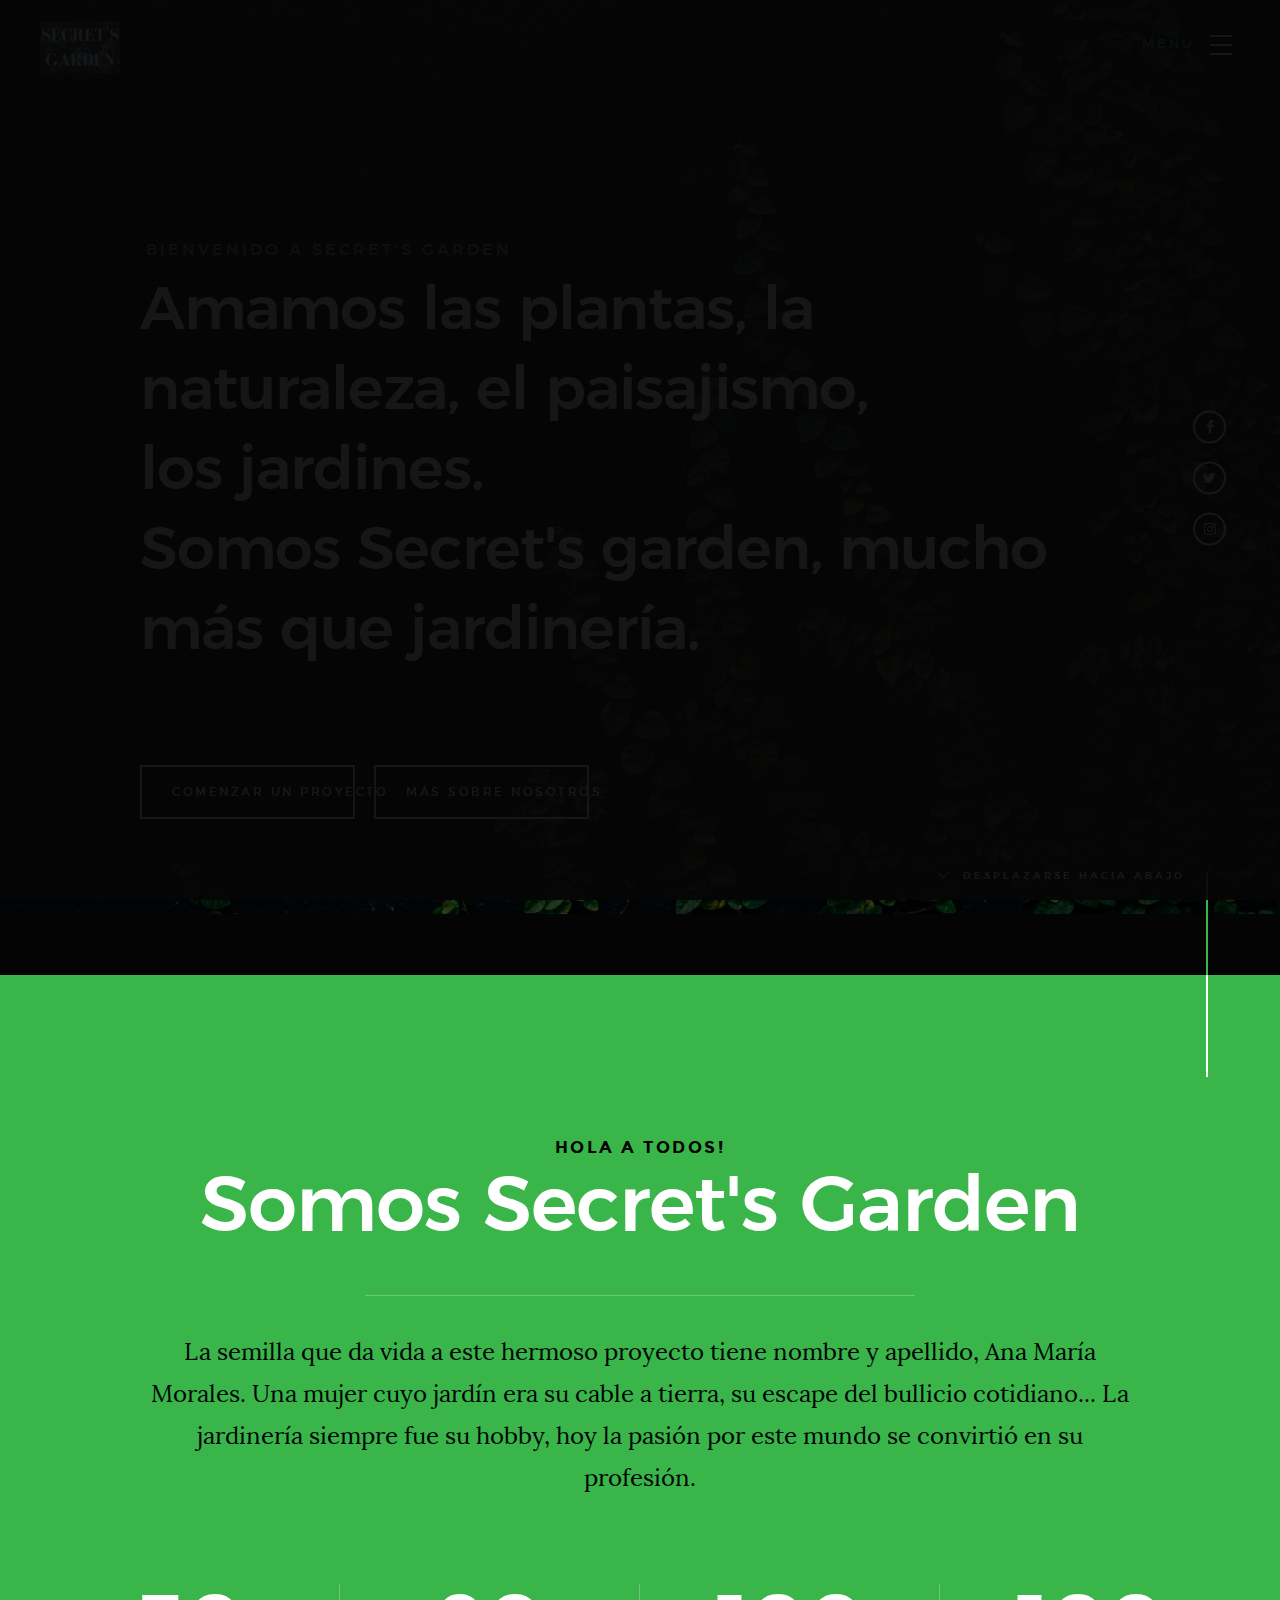
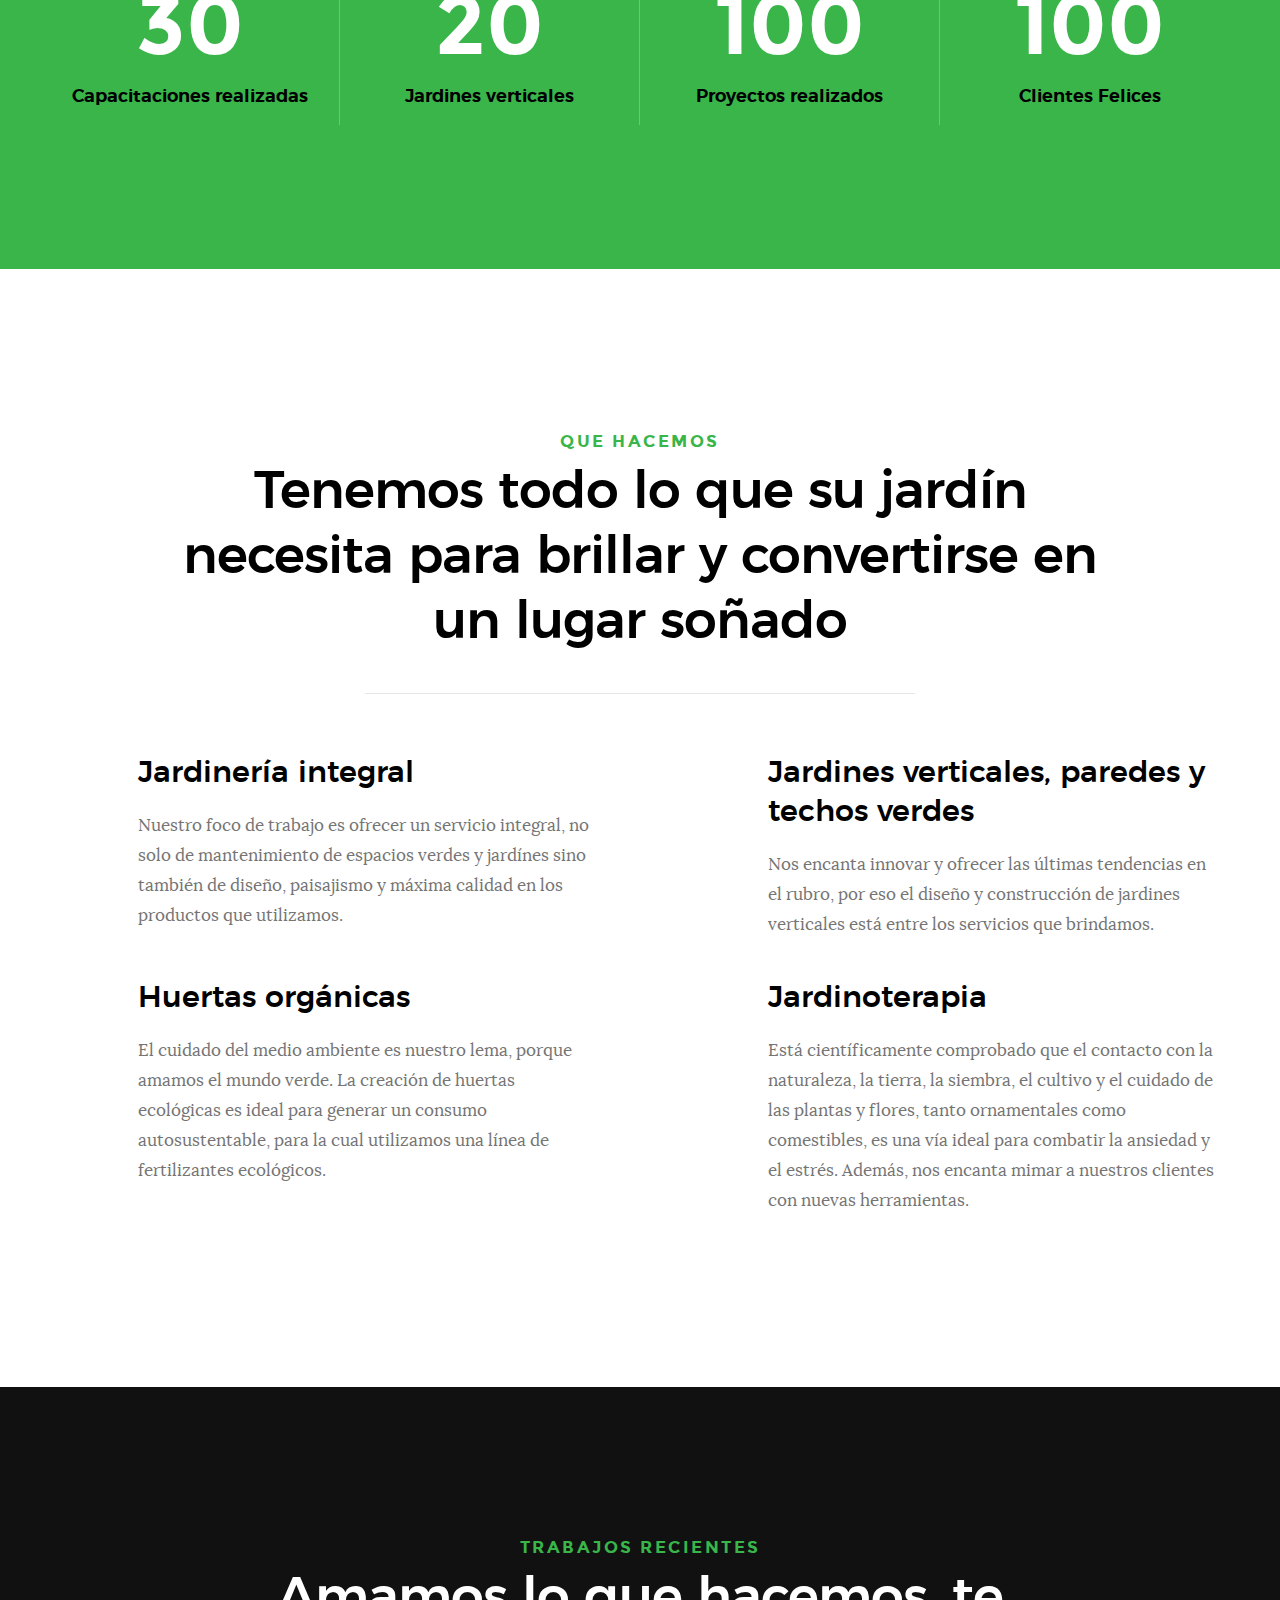
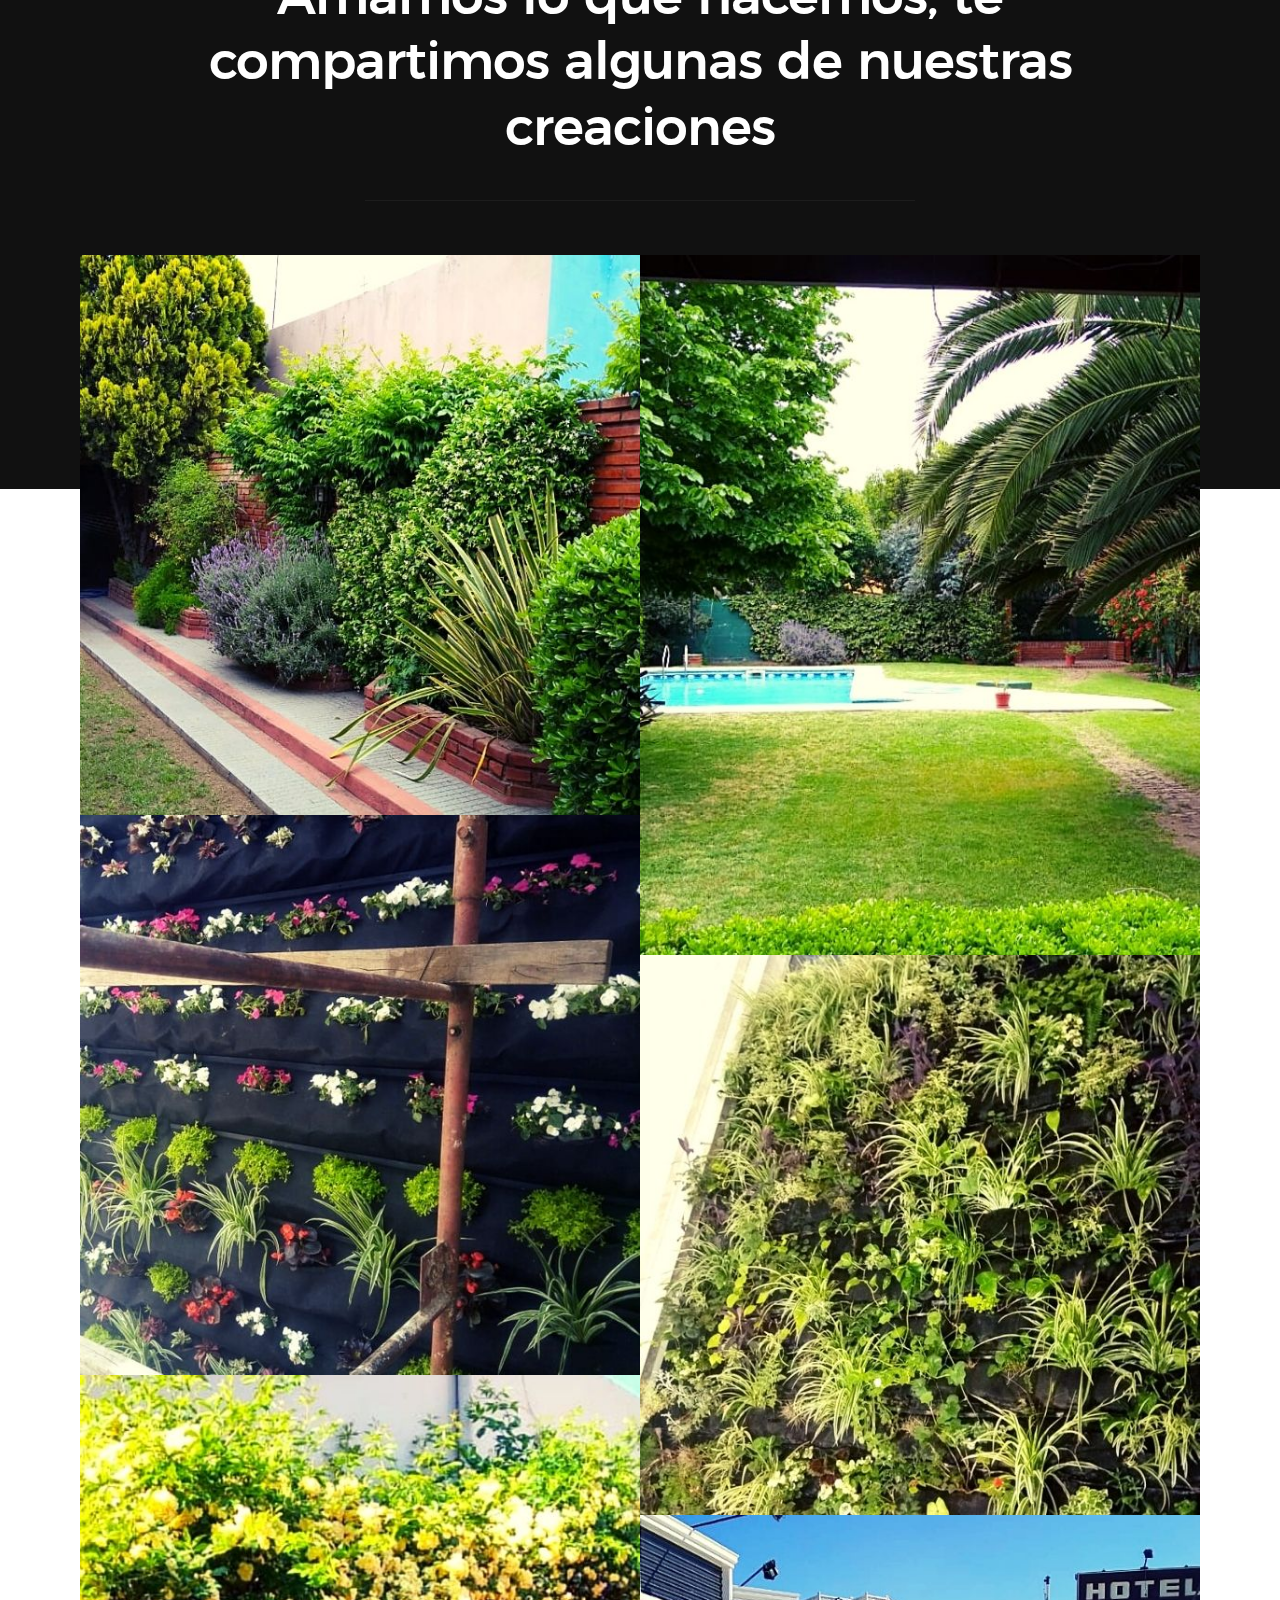
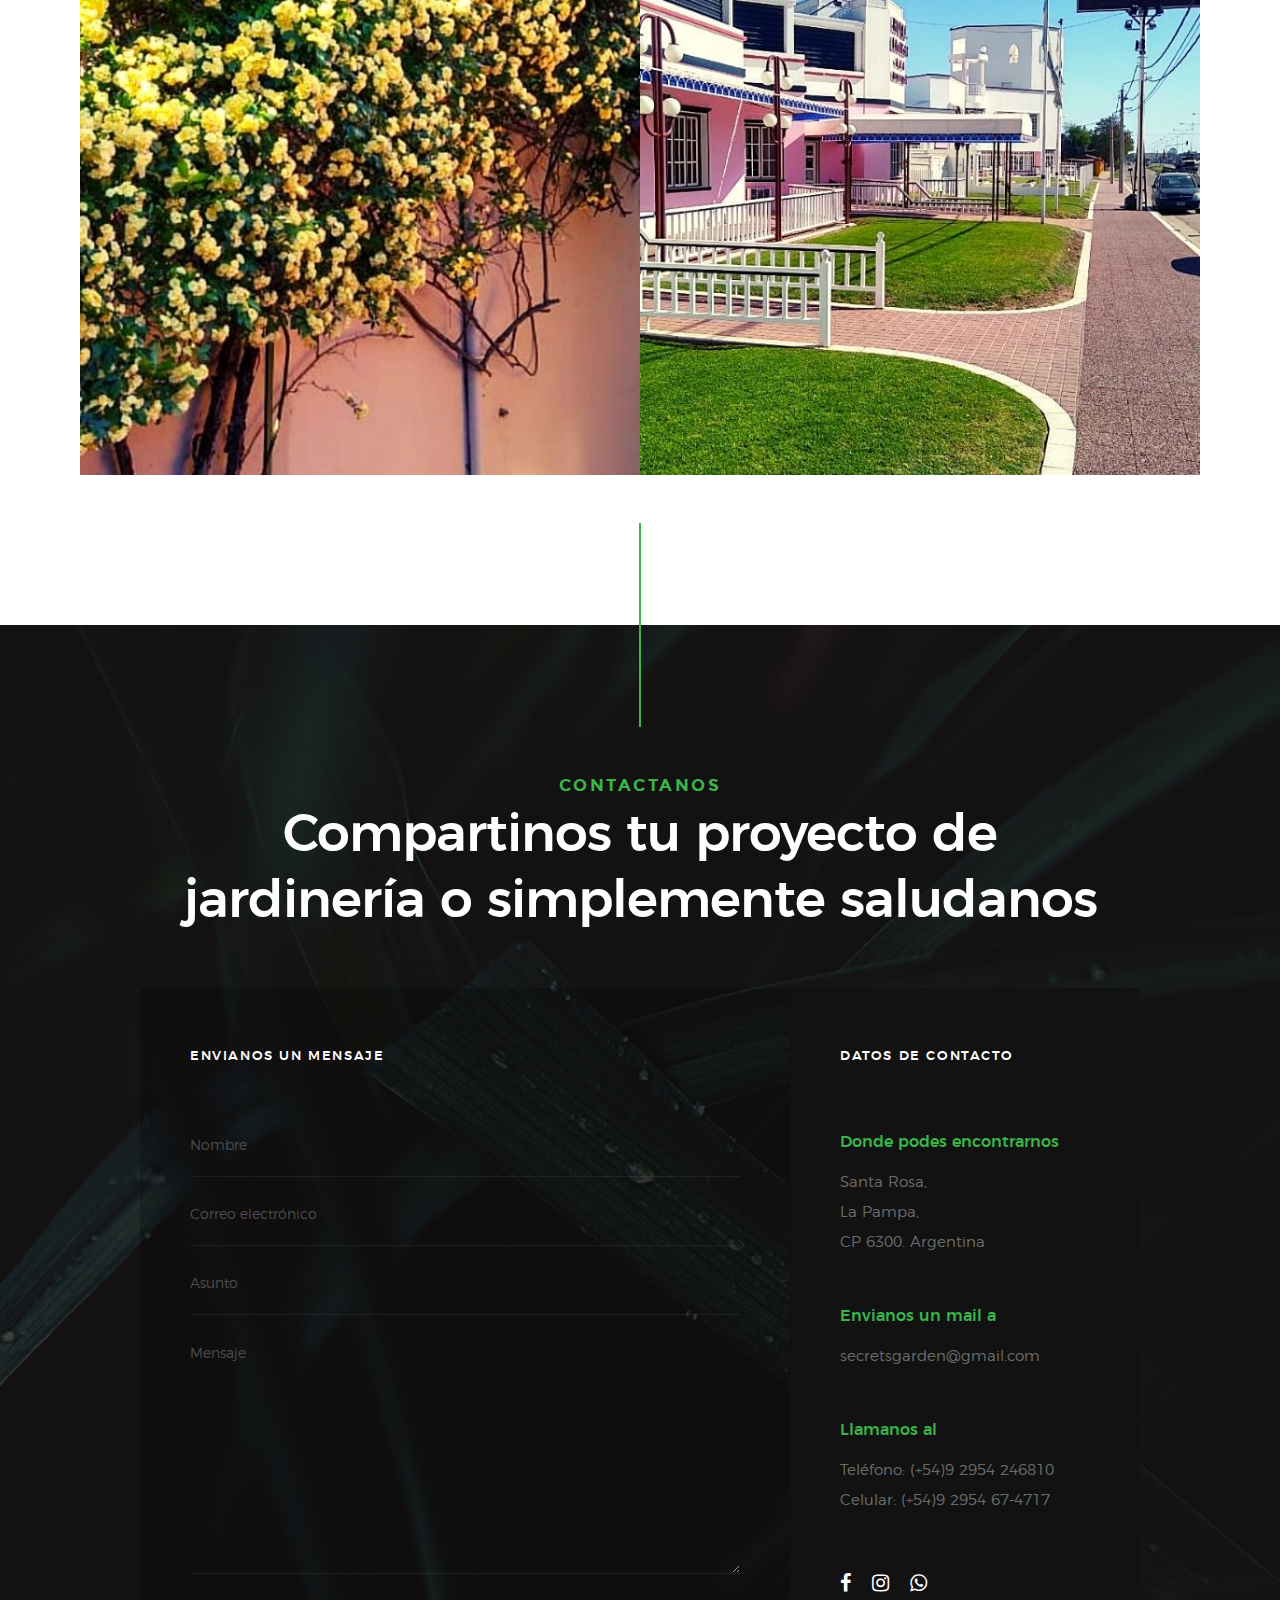
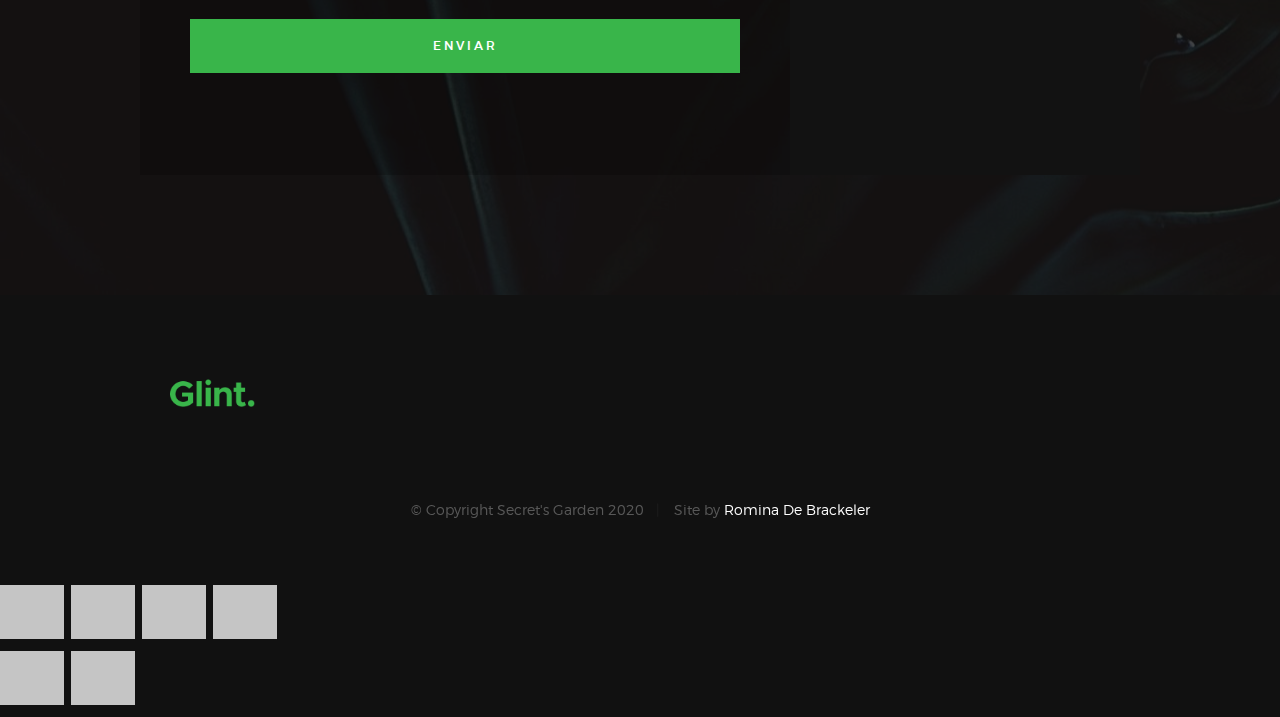
==== commit b46e6a77: "Update index.html" ====
--- a/index.html
+++ b/index.html
@@ -61,7 +61,6 @@
                     <li><a class="smoothscroll"  href="#about" title="about">Nosotros</a></li>
                     <li><a class="smoothscroll"  href="#services" title="services">Servicios</a></li>
                     <li><a class="smoothscroll"  href="#works" title="works">Trabajos</a></li>
-                    <li><a class="smoothscroll"  href="#clients" title="clients">Clientes</a></li>
                     <li><a class="smoothscroll"  href="#contact" title="contact">Contacto</a></li>
                 </ul>
     
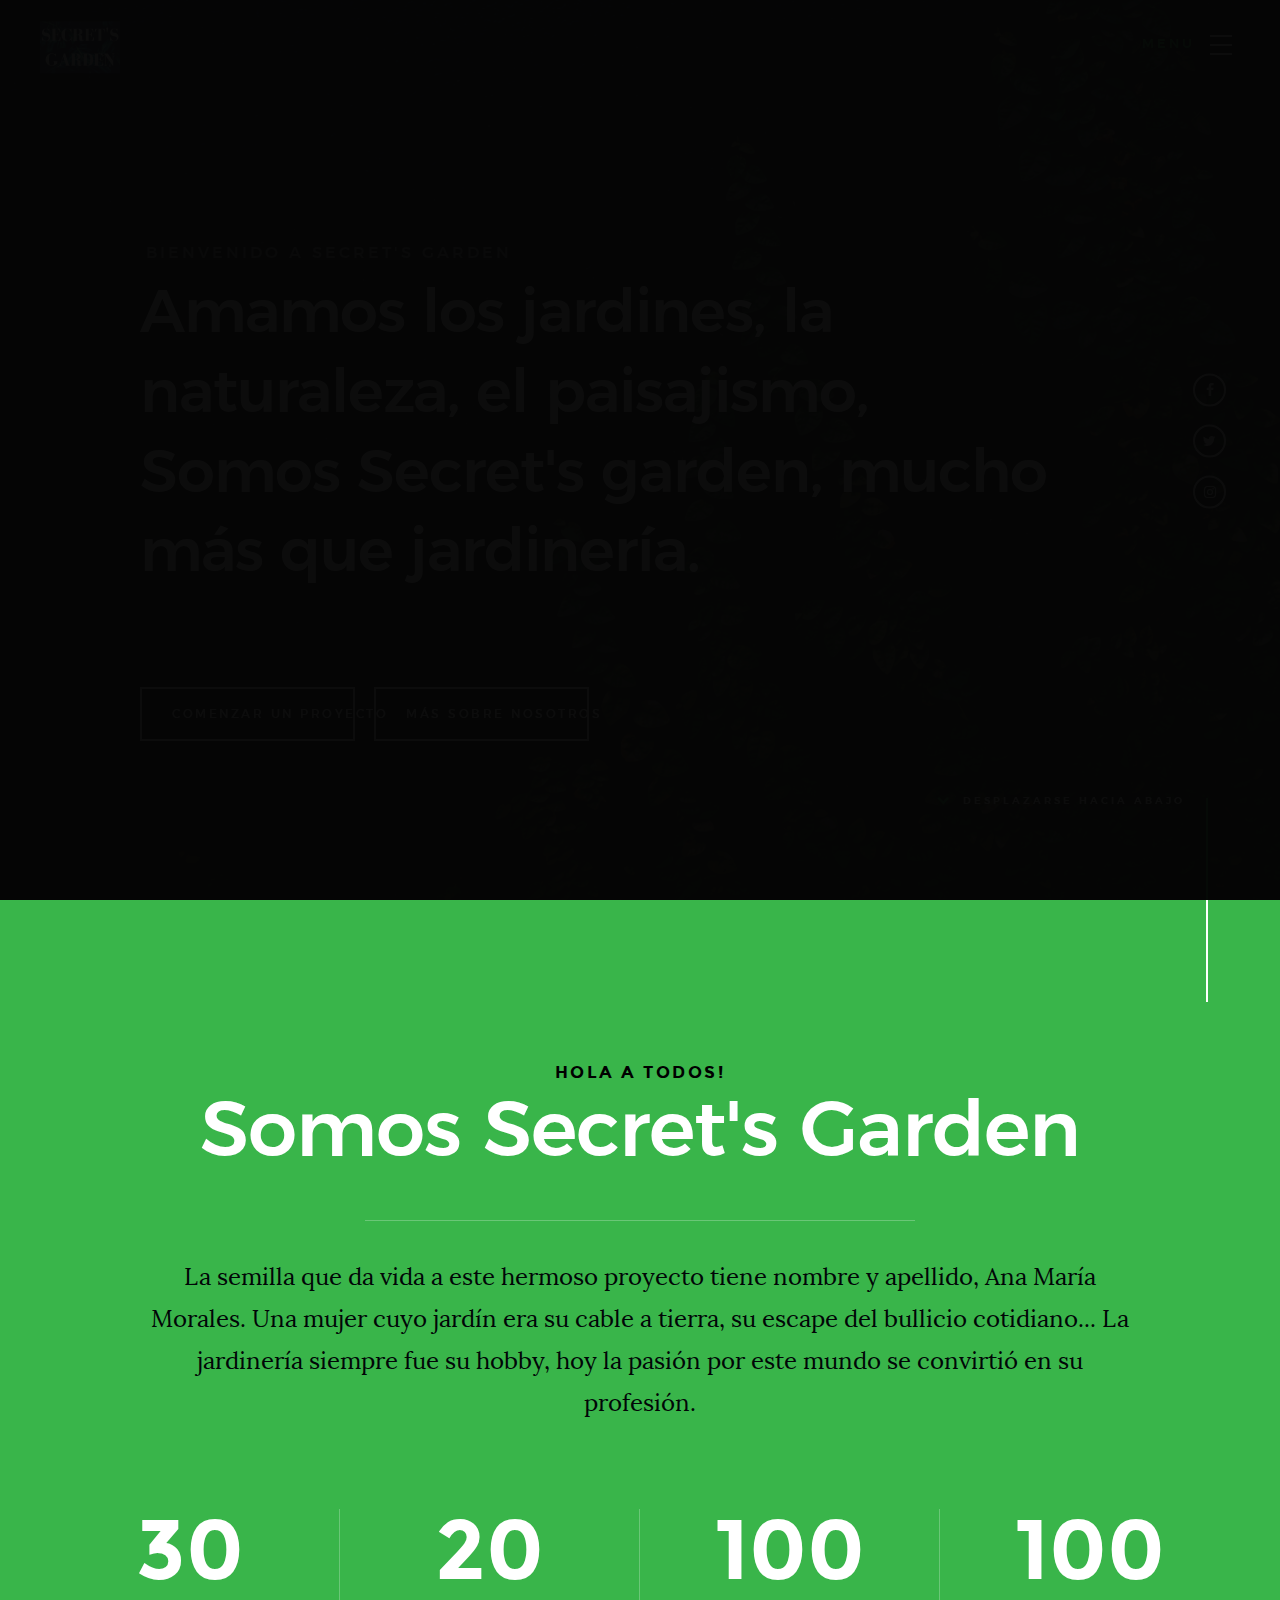
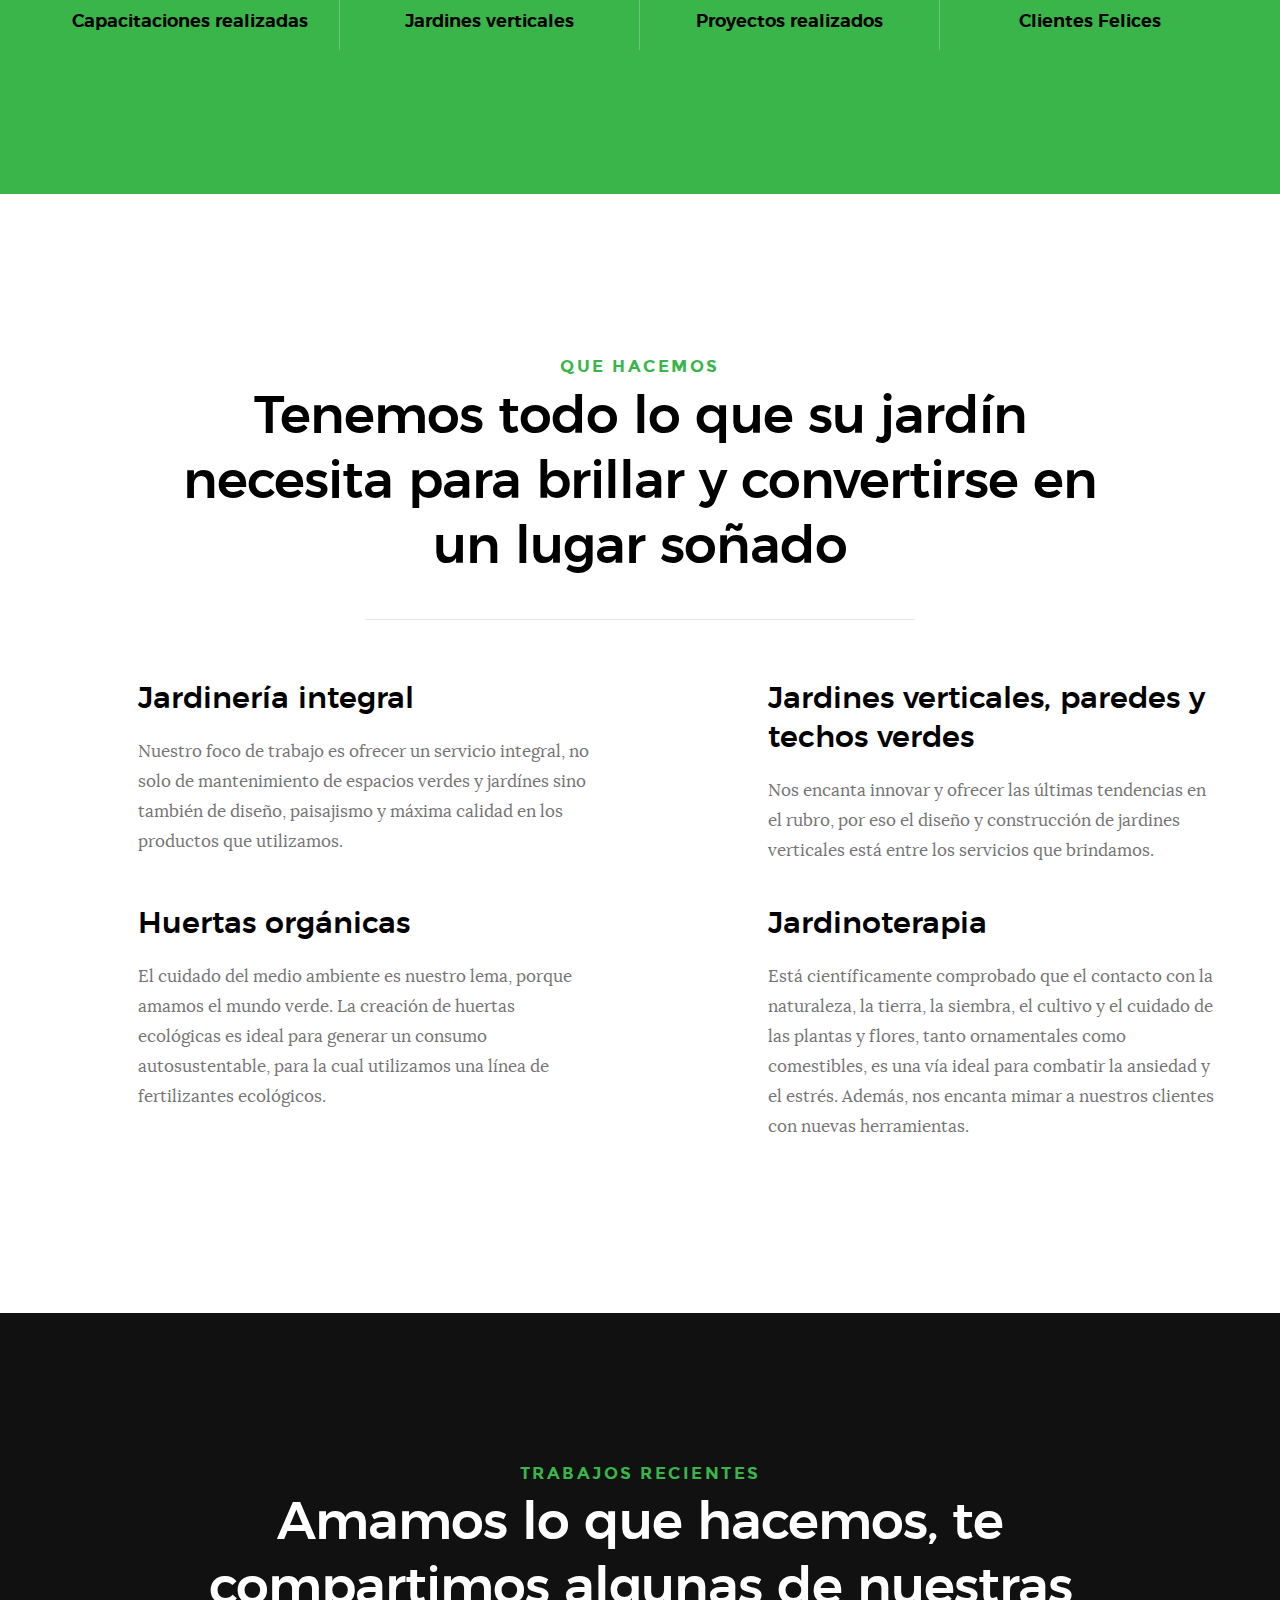
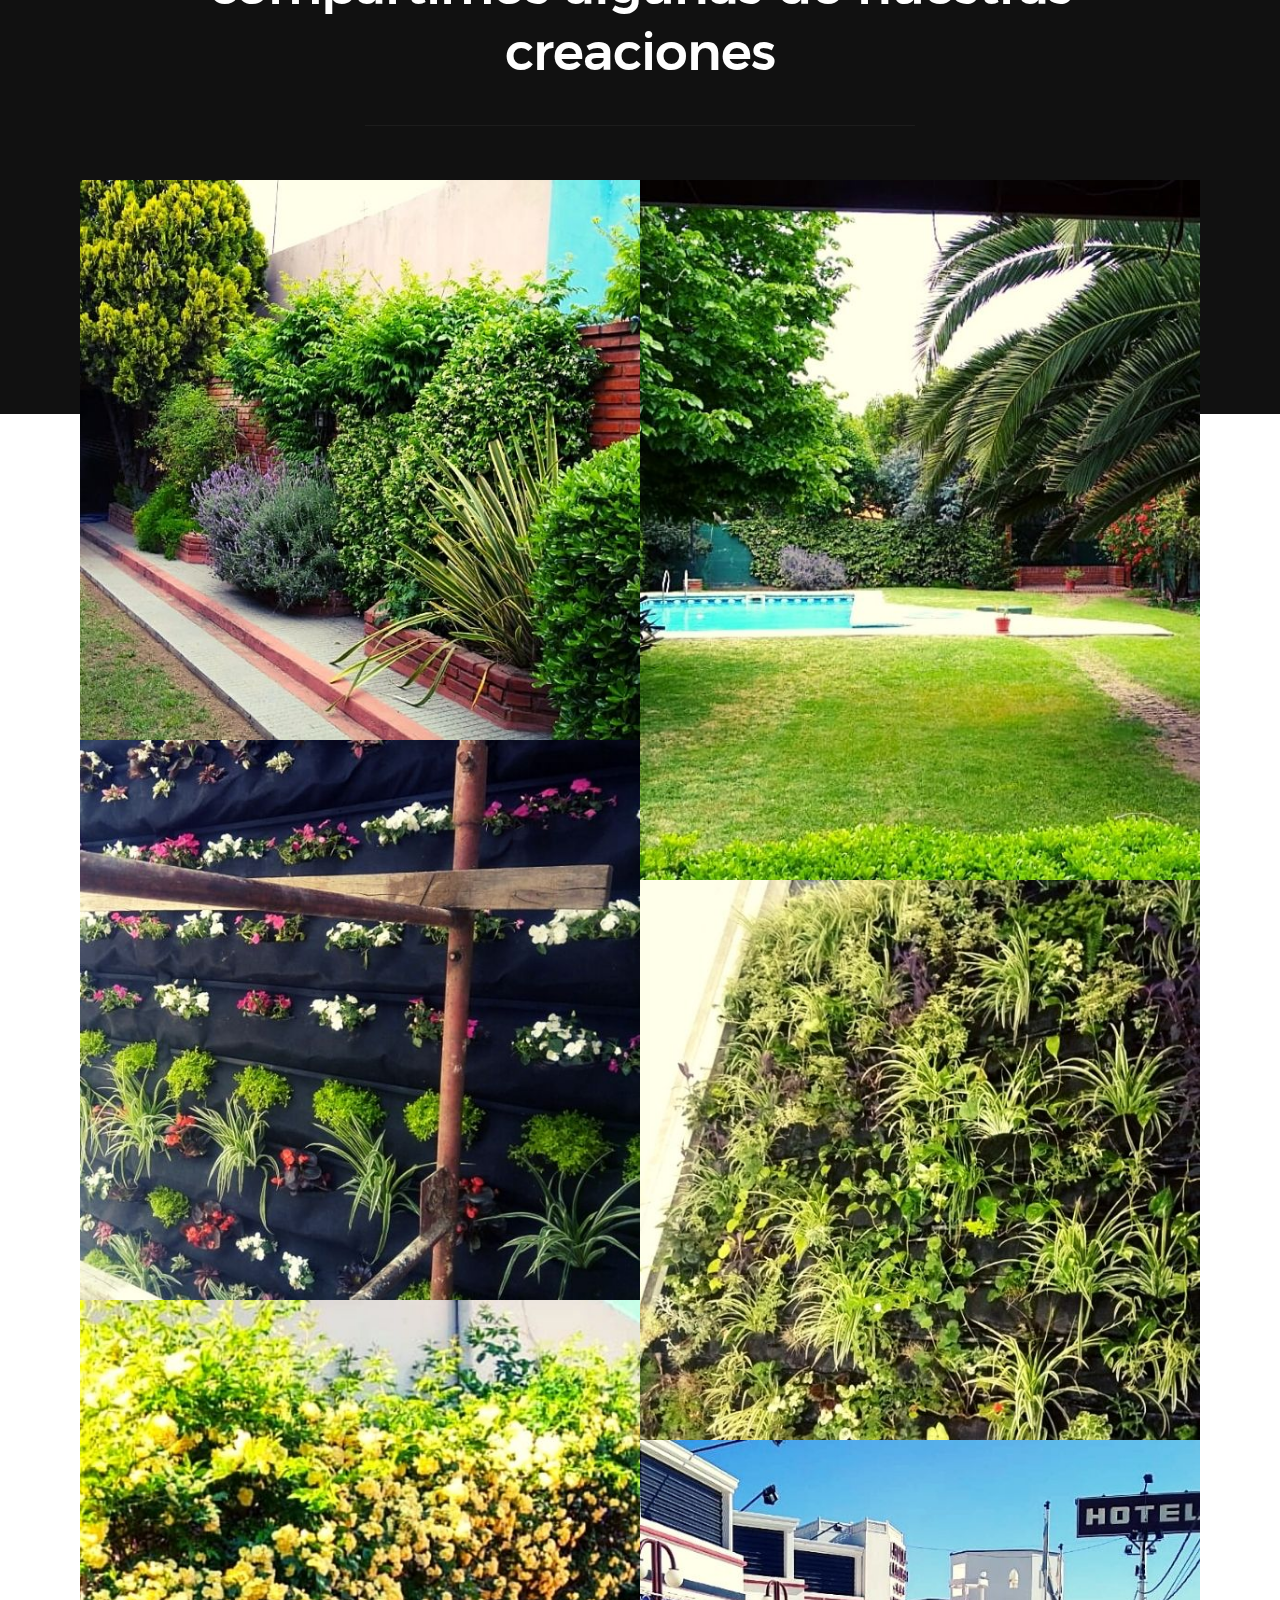
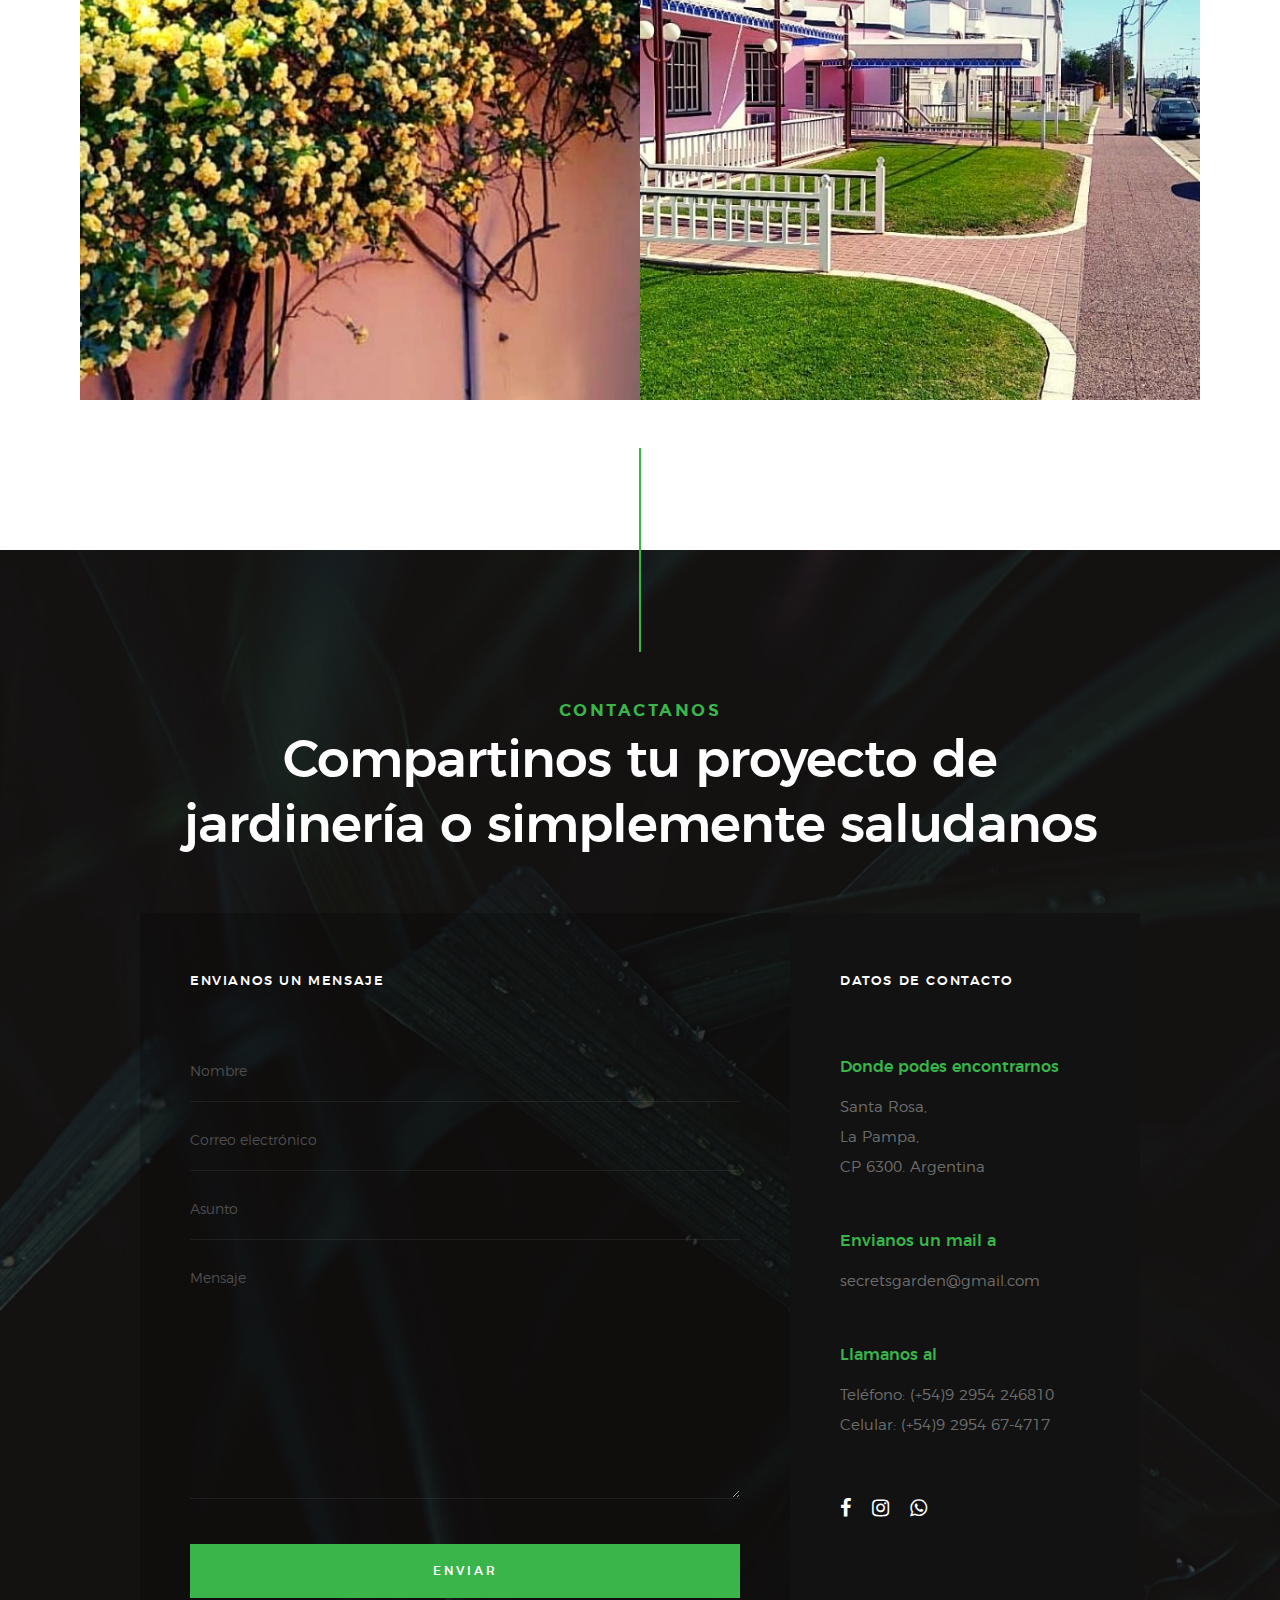
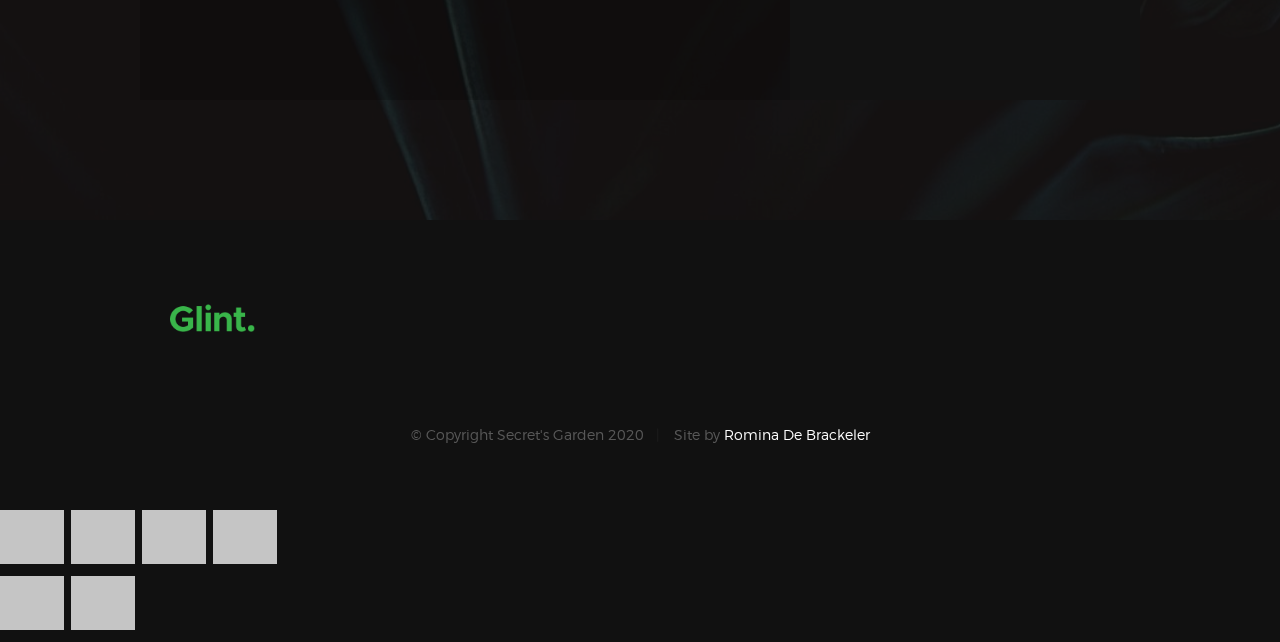
==== commit f0391d56: "Update index.html" ====
--- a/index.html
+++ b/index.html
@@ -105,8 +105,7 @@
                 <h3>Bienvenido a Secret's Garden</h3>
 
                 <h1>
-                    Amamos las plantas, la naturaleza, el paisajismo, <br>
-                    los jardines. <br>
+                    Amamos los jardines, la naturaleza, el paisajismo, <br>
                     Somos Secret's garden, mucho más que jardinería.     
                 </h1>
 
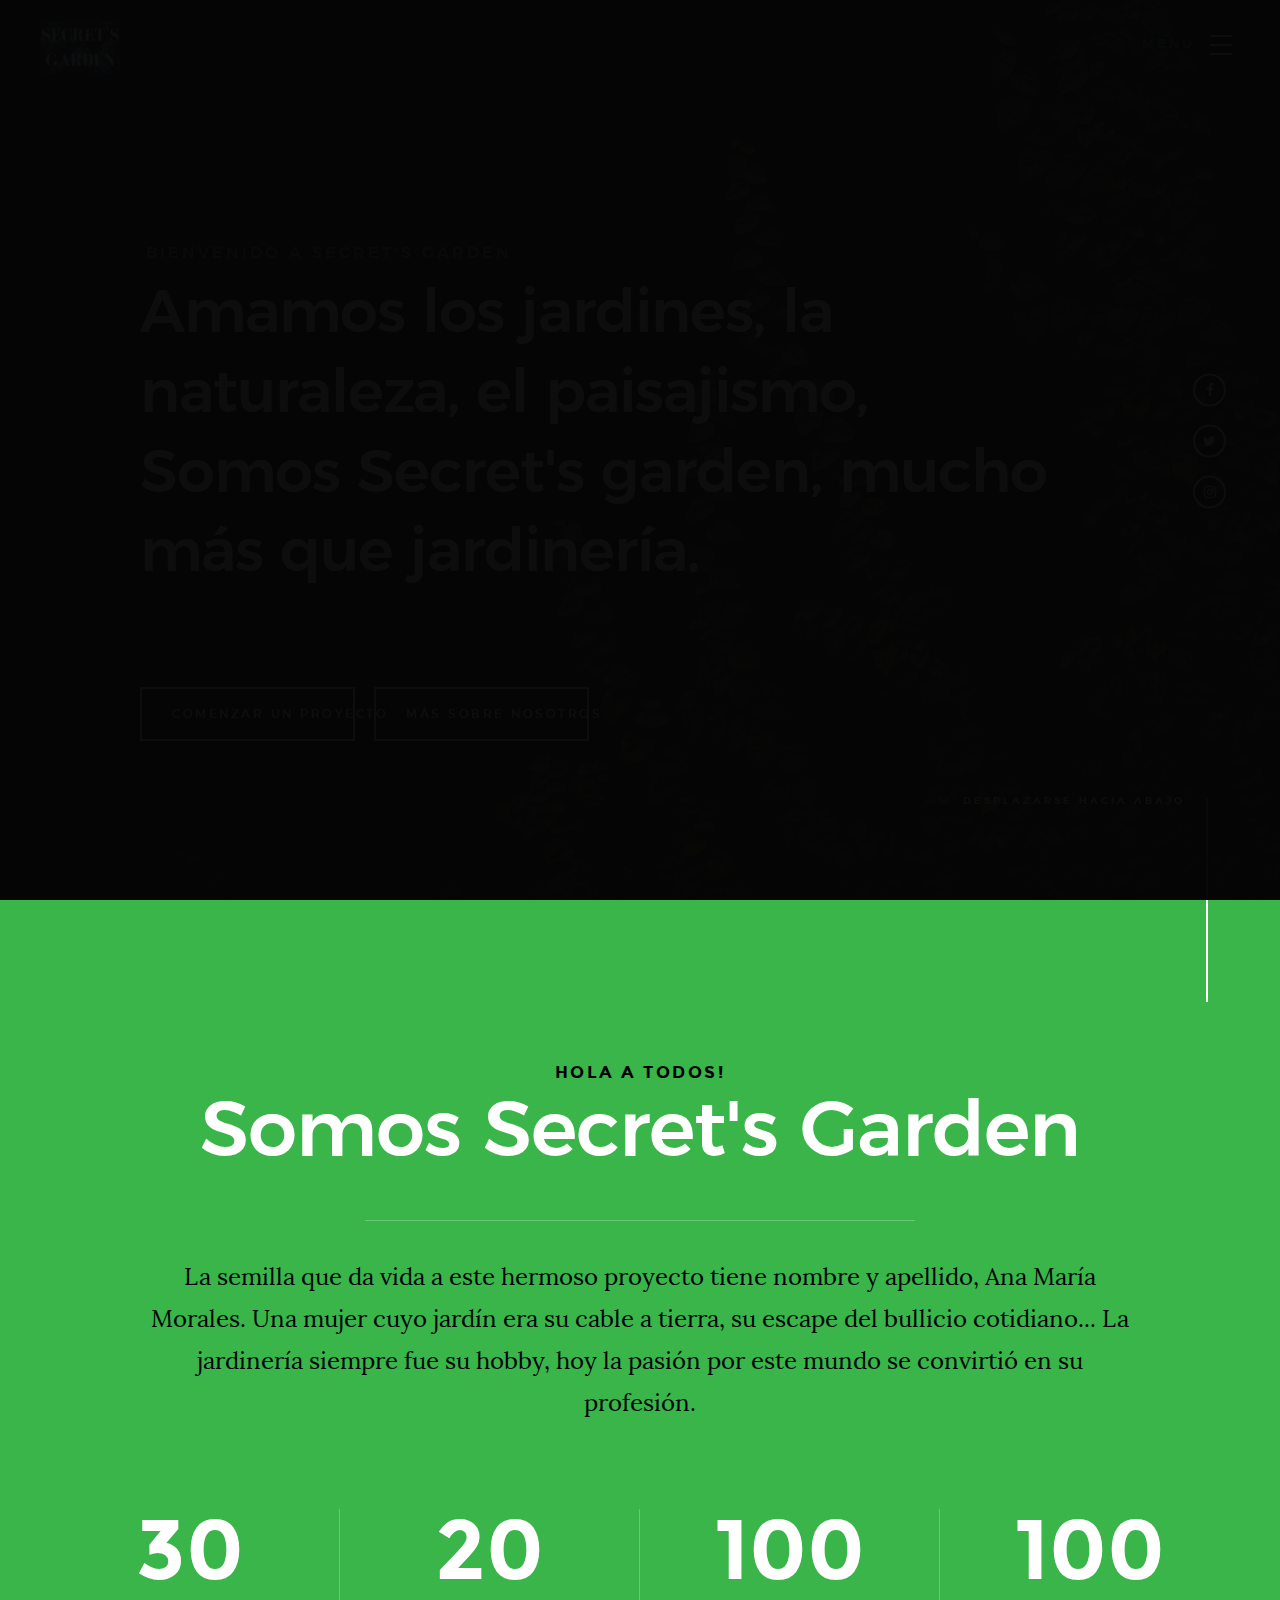
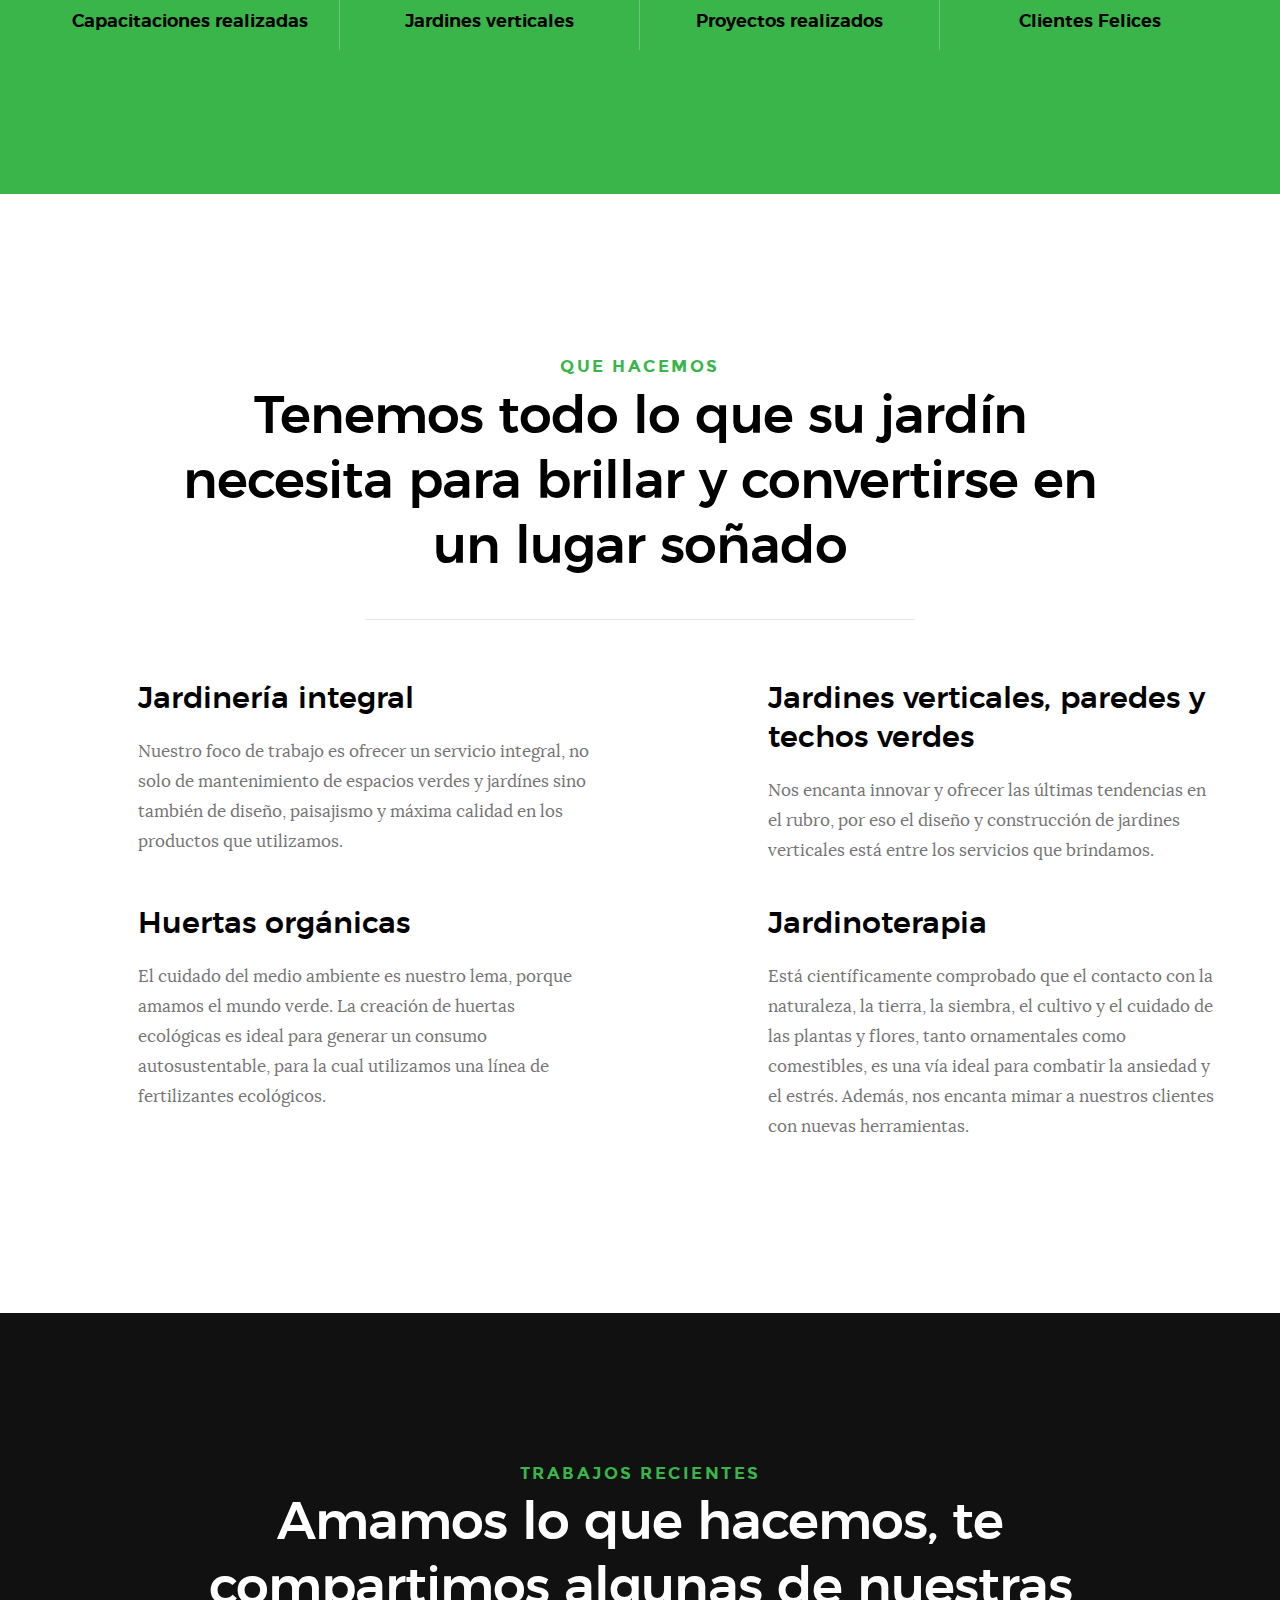
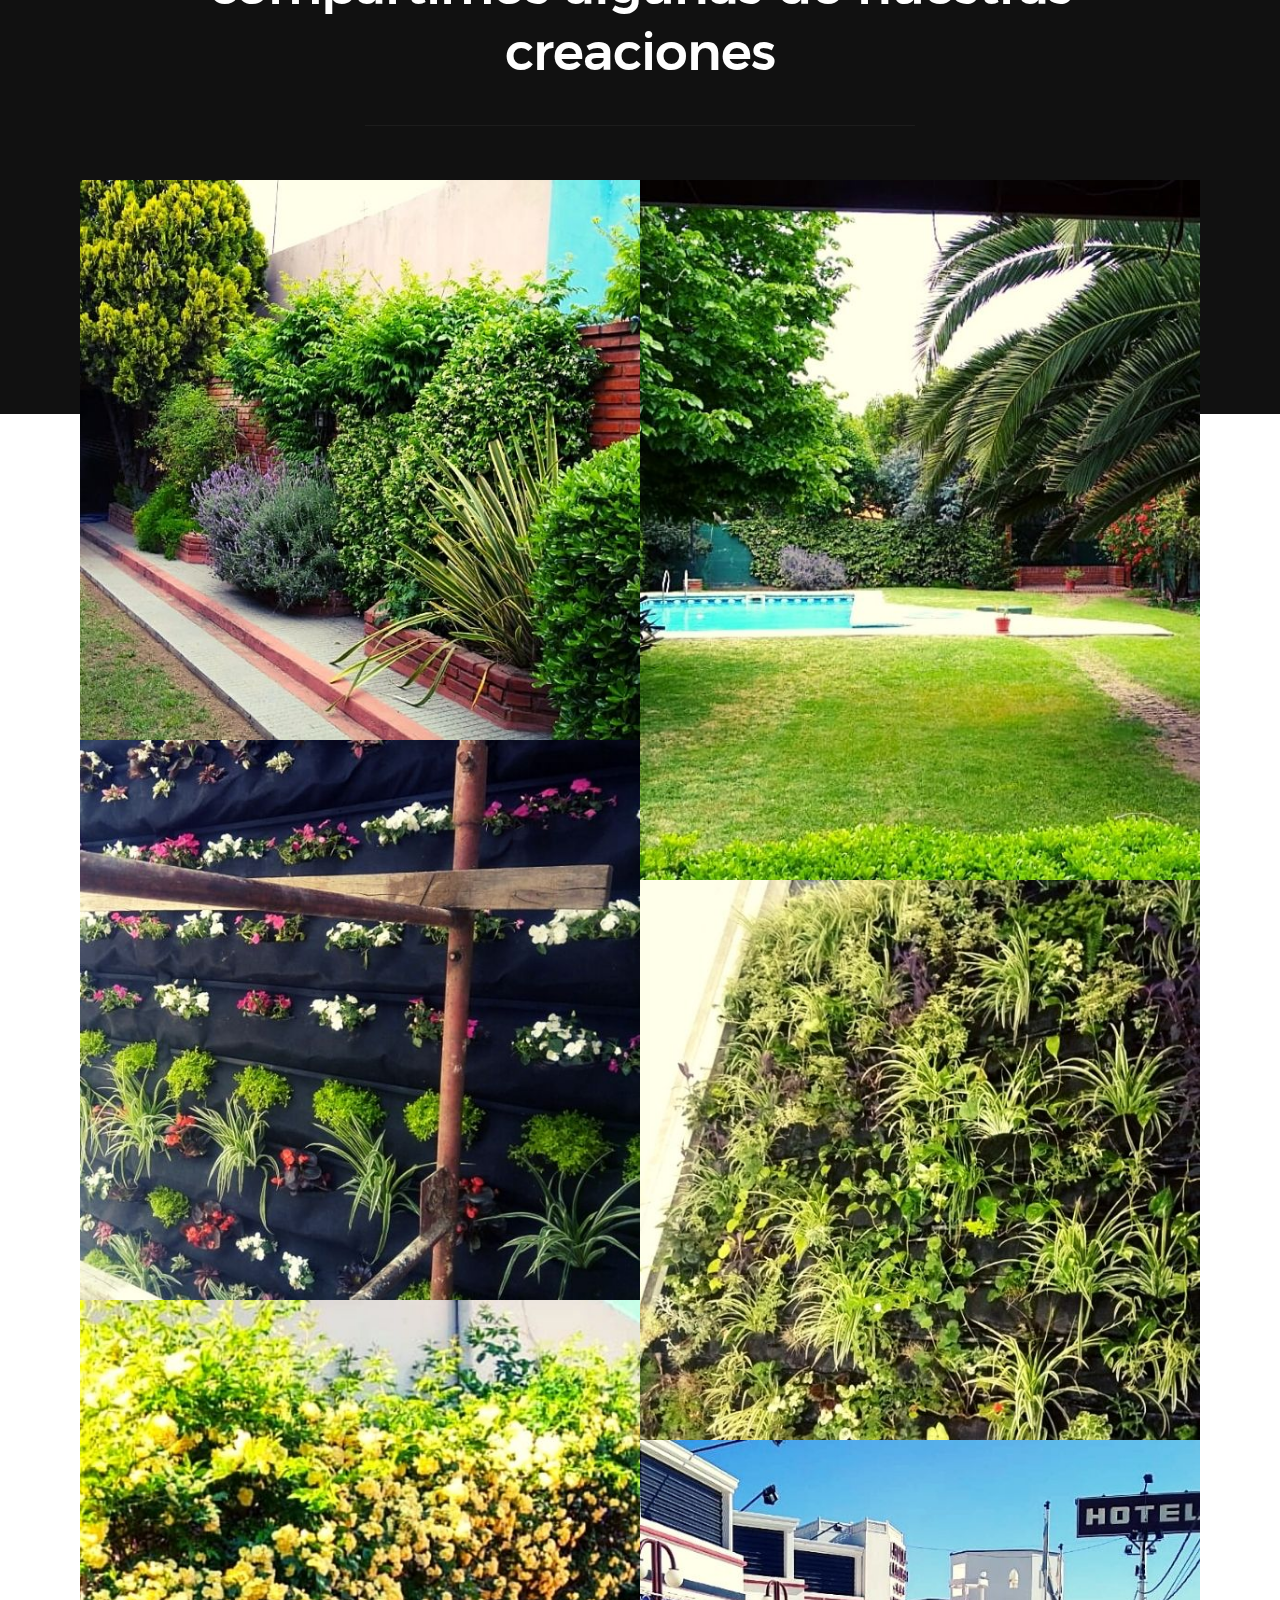
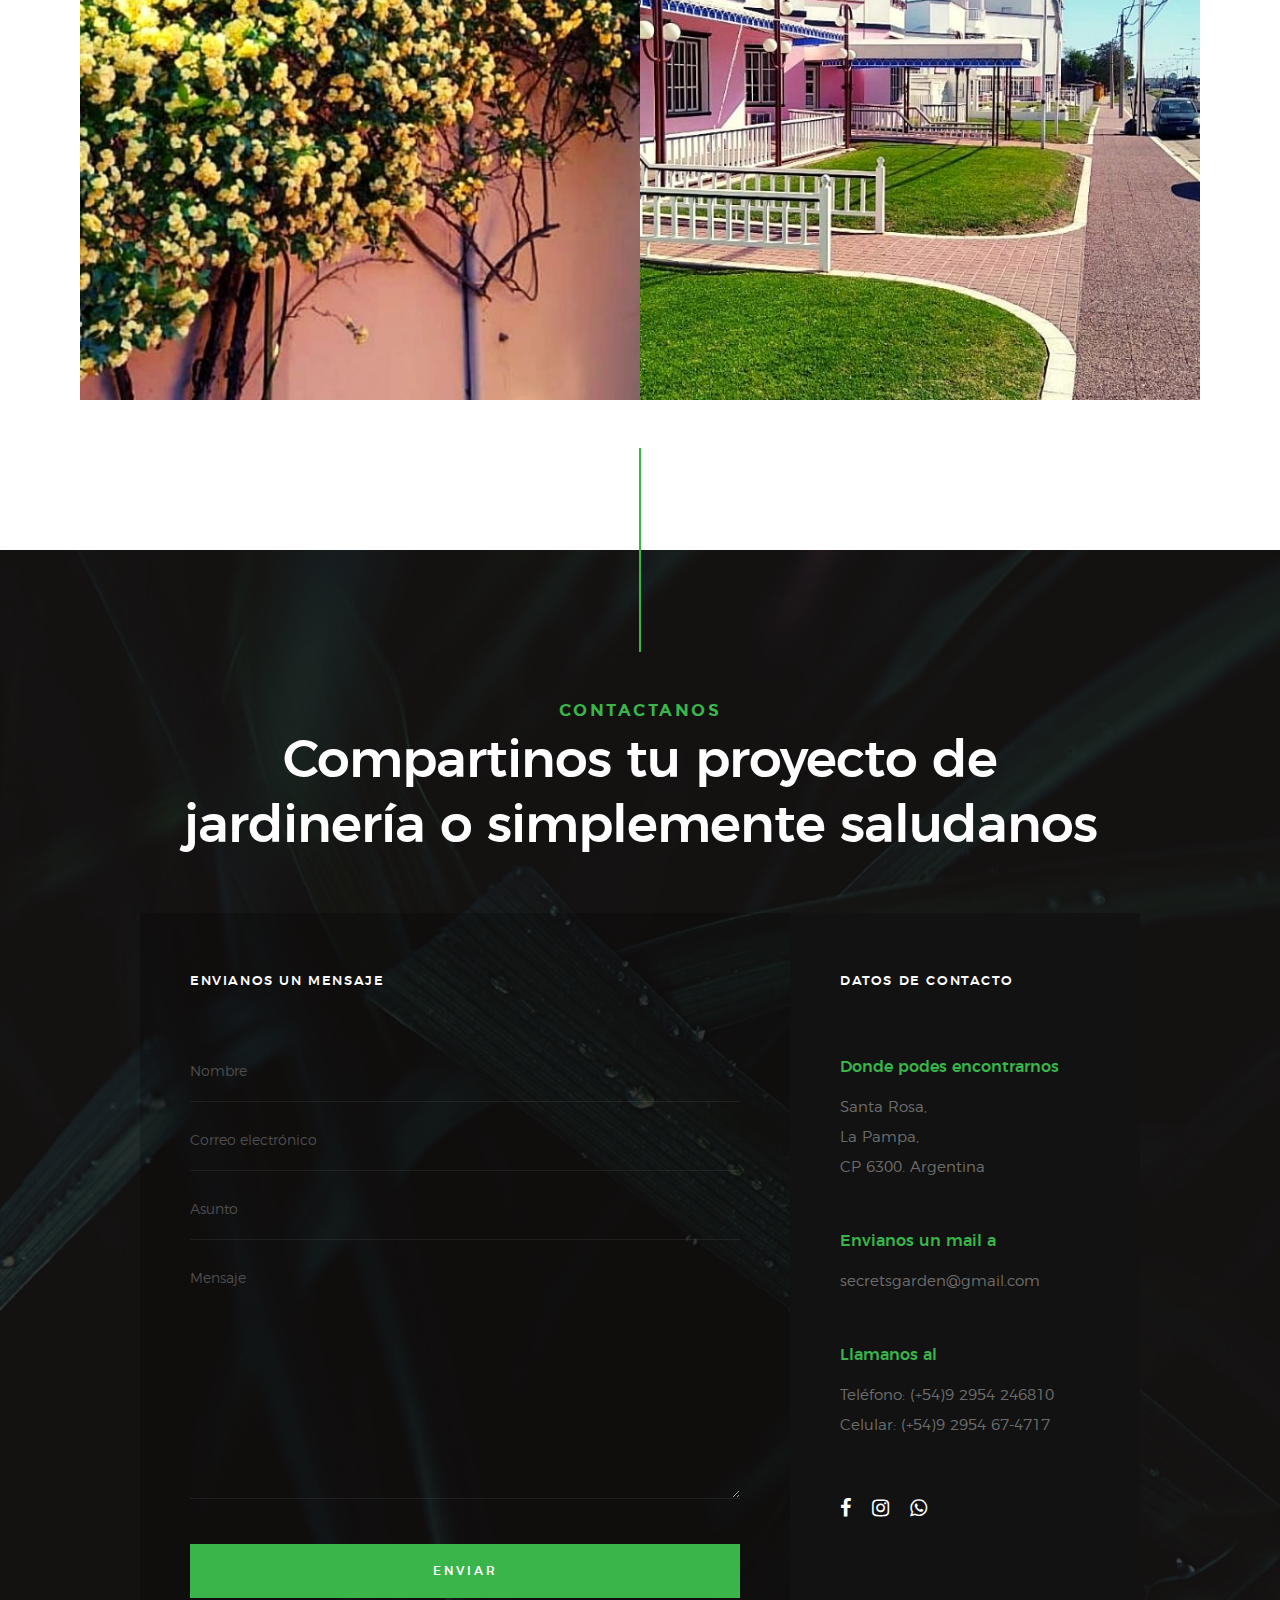
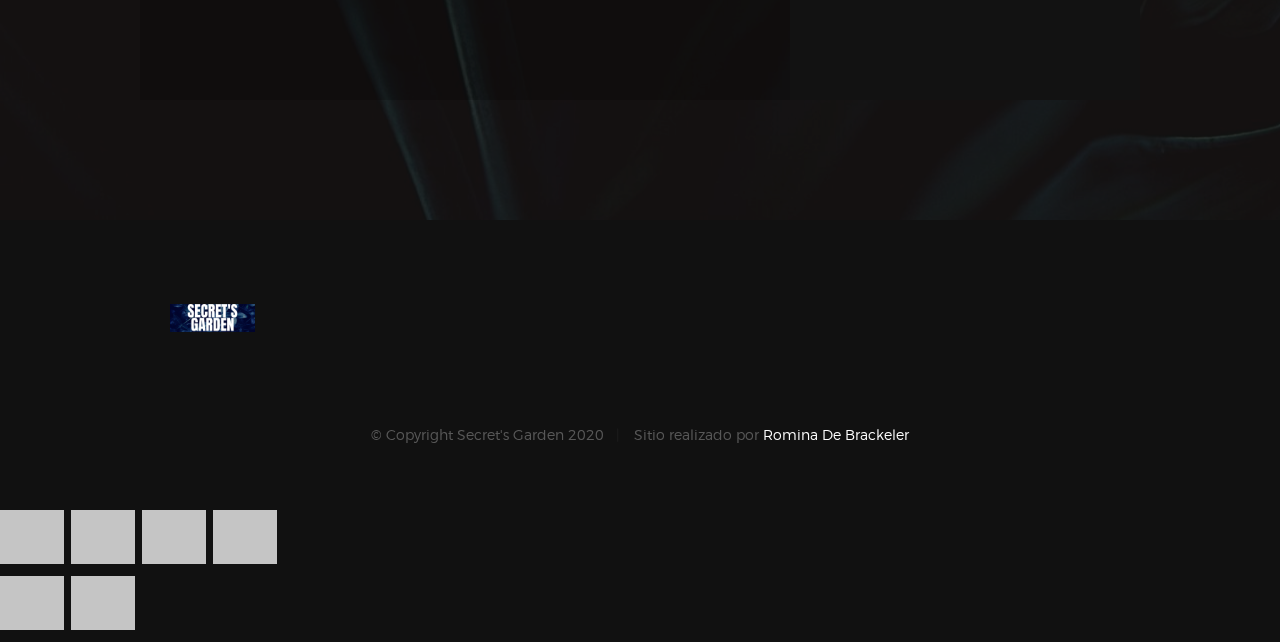
==== commit 249b9aa4: "Update index.html" ====
--- a/index.html
+++ b/index.html
@@ -619,7 +619,7 @@
             <div class="col-twelve">
                 <div class="copyright">
                     <span>© Copyright Secret's Garden 2020</span> 
-                    <span>Site by <a href="https://www.instagram.com/rdebrackeler/?hl=es-la" target="_blank">Romina De Brackeler</a></span>	
+                    <span>Sitio realizado por <a href="https://www.instagram.com/rdebrackeler/?hl=es-la" target="_blank">Romina De Brackeler</a></span>	
                 </div>
 
                 <div class="go-top">
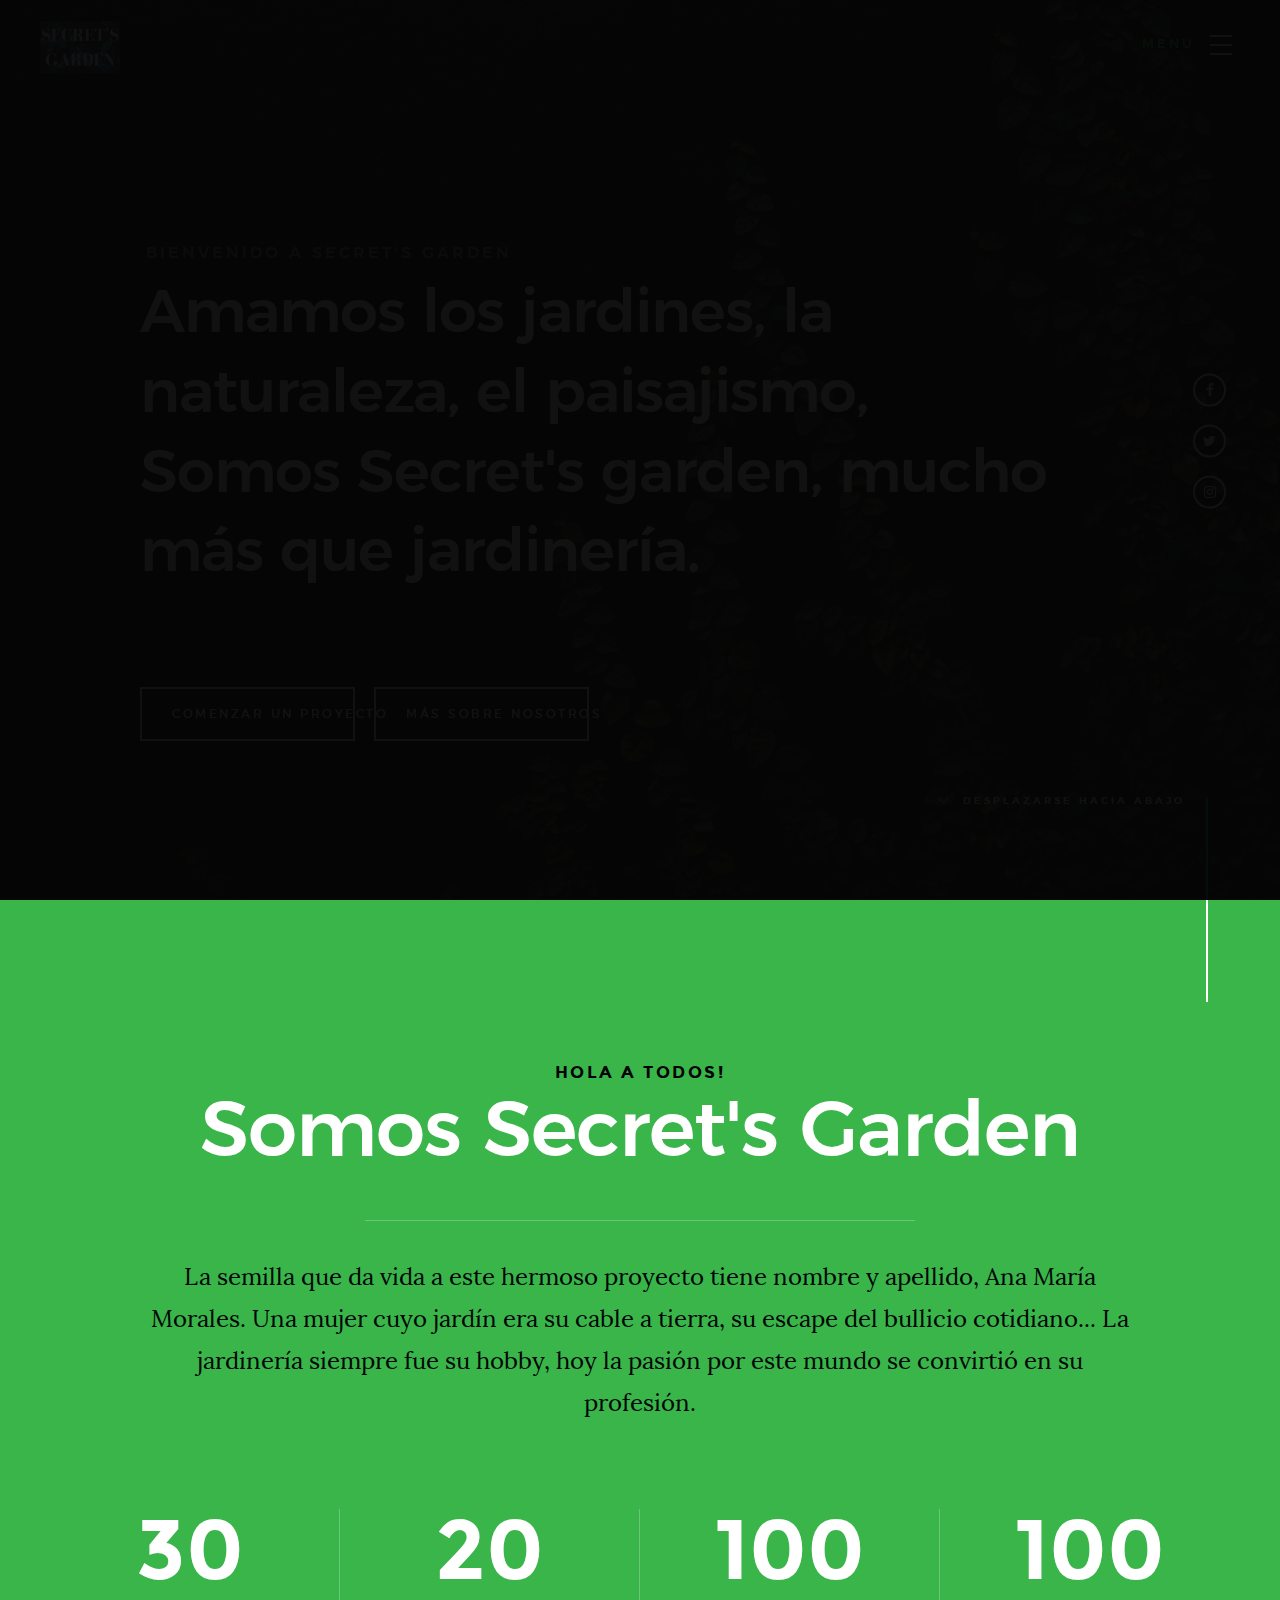
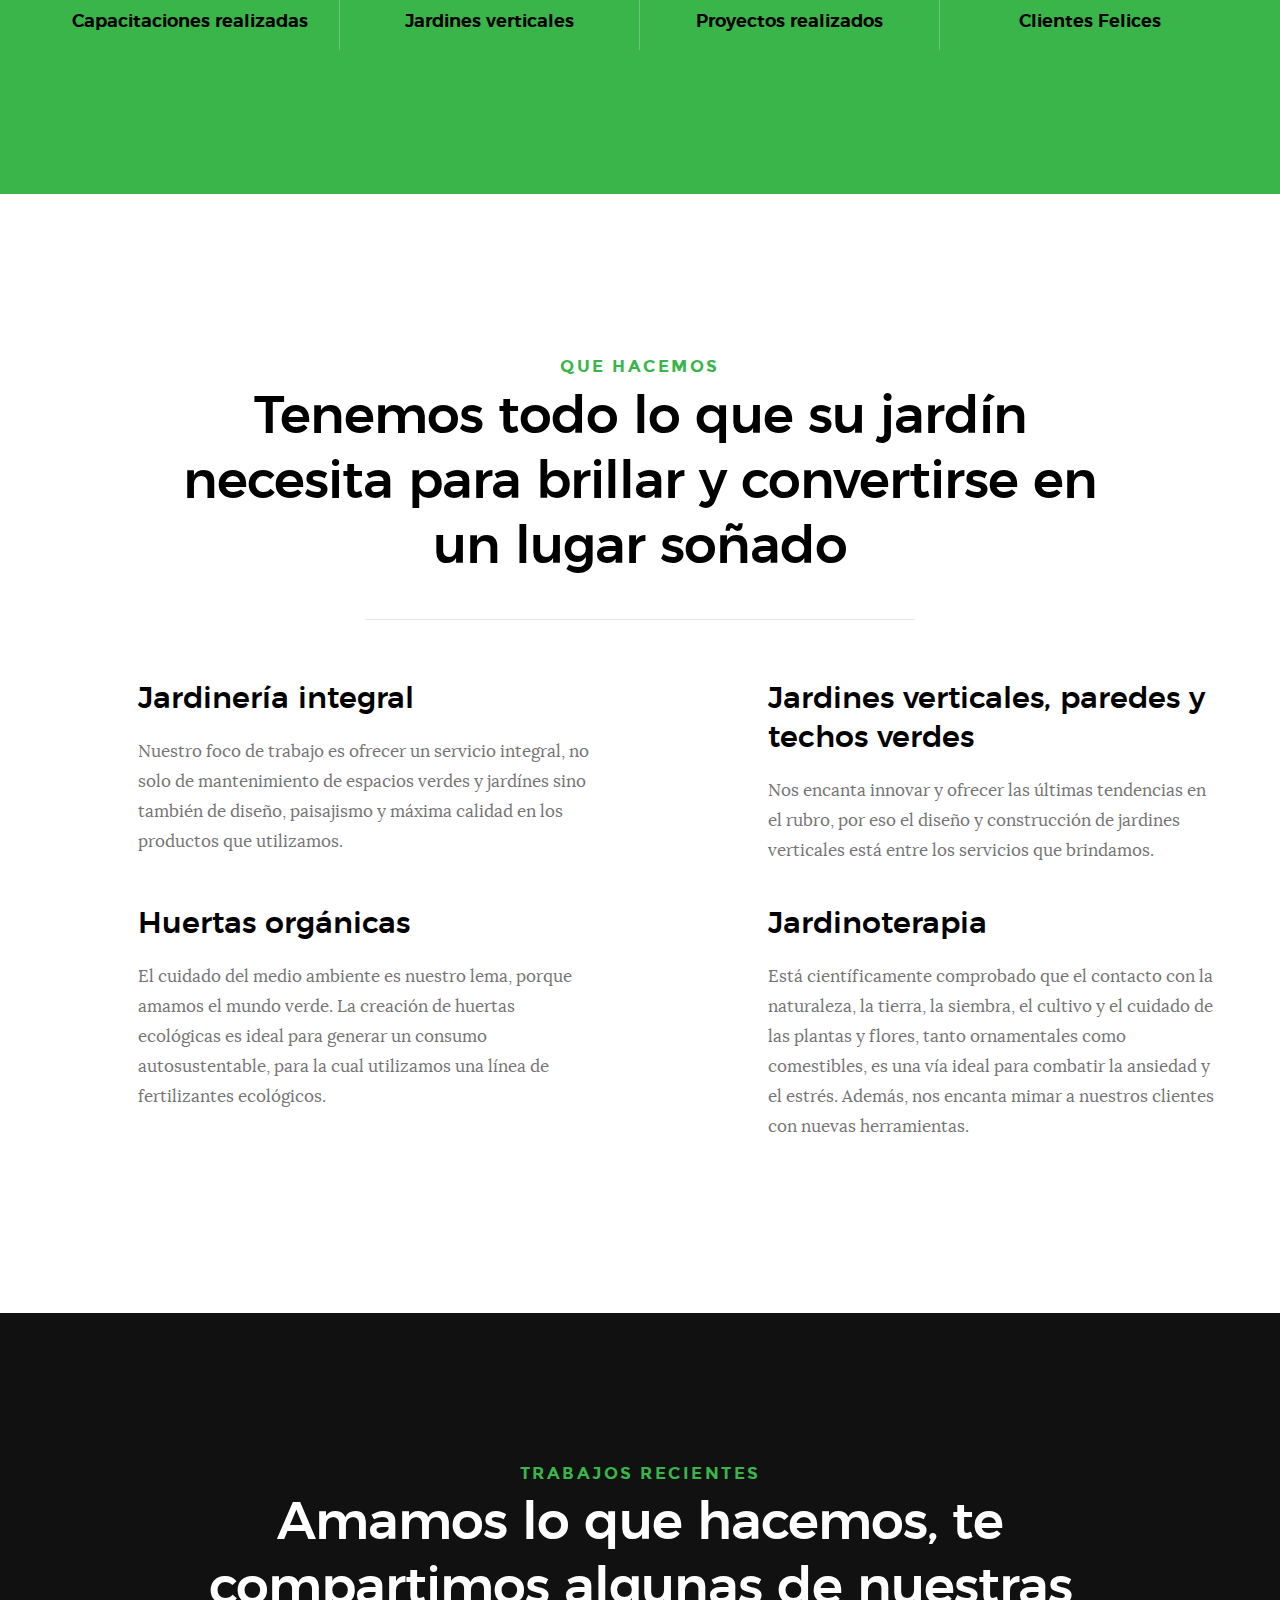
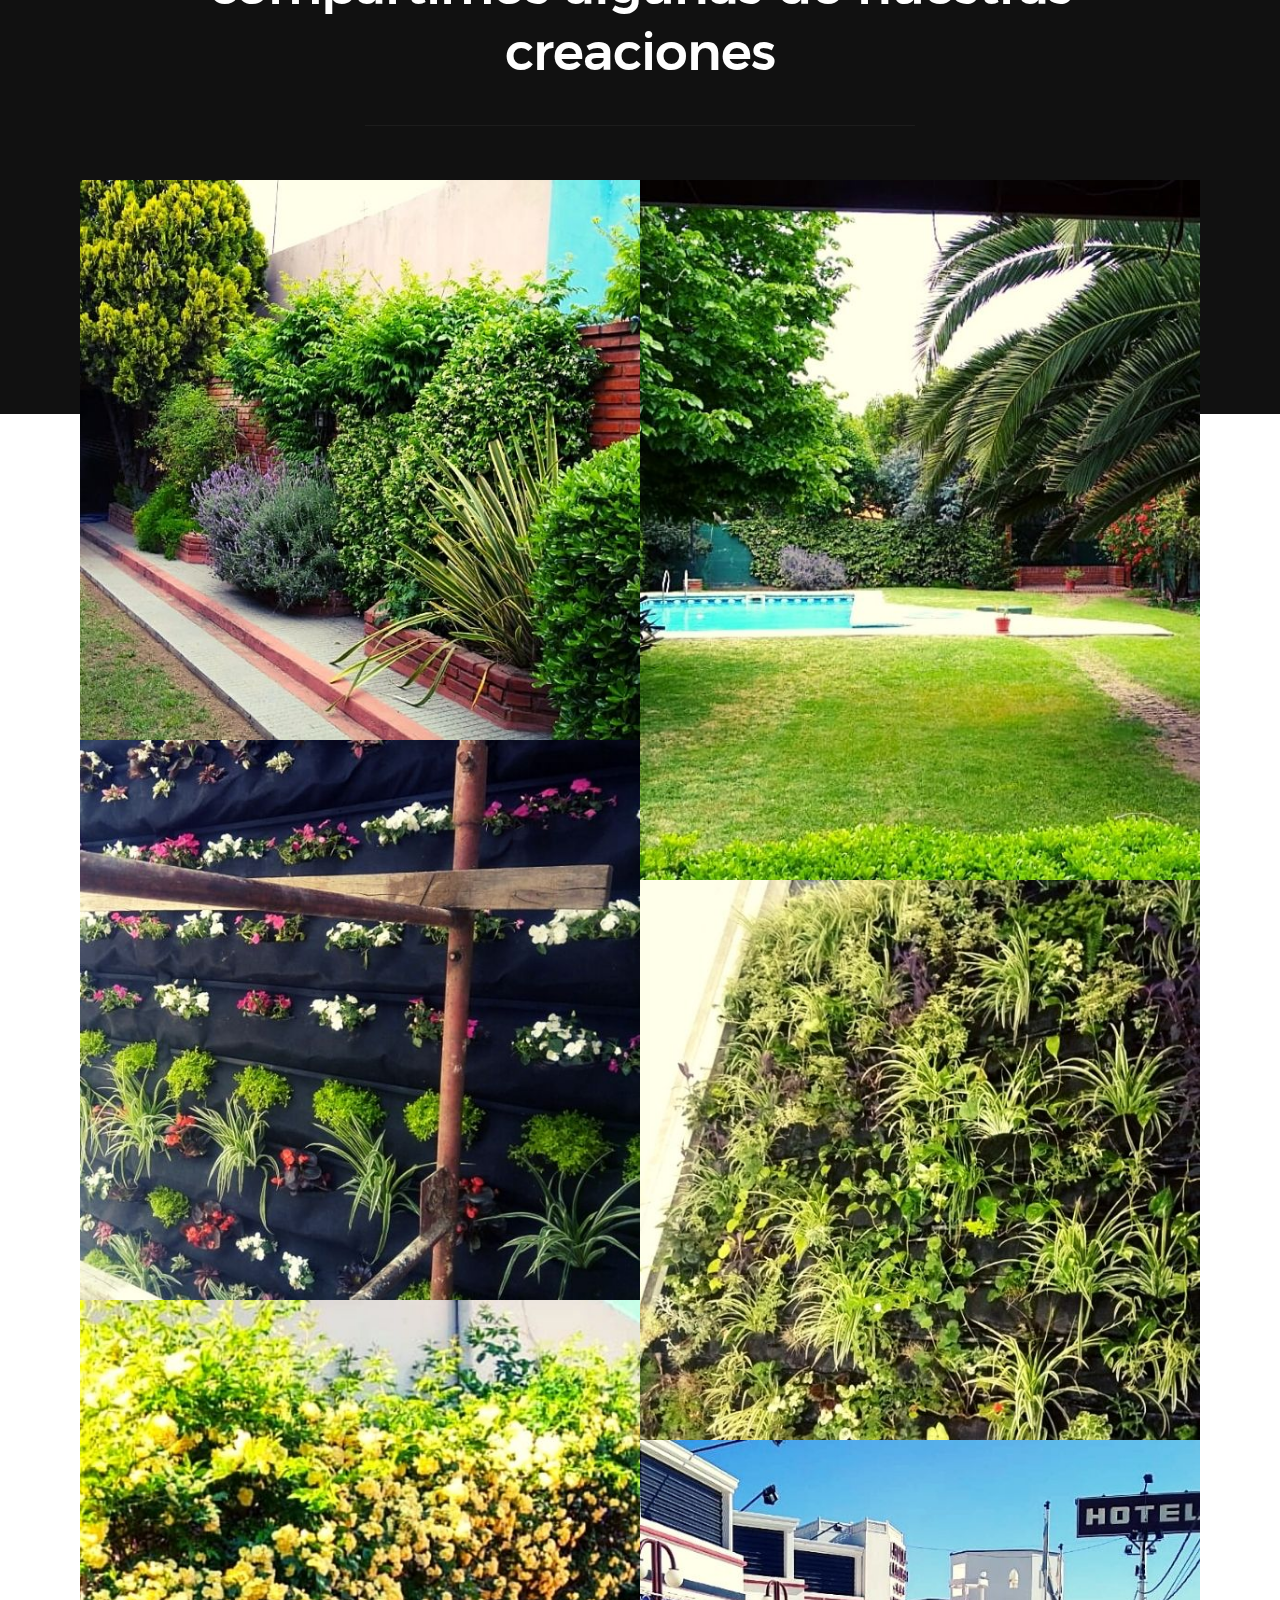
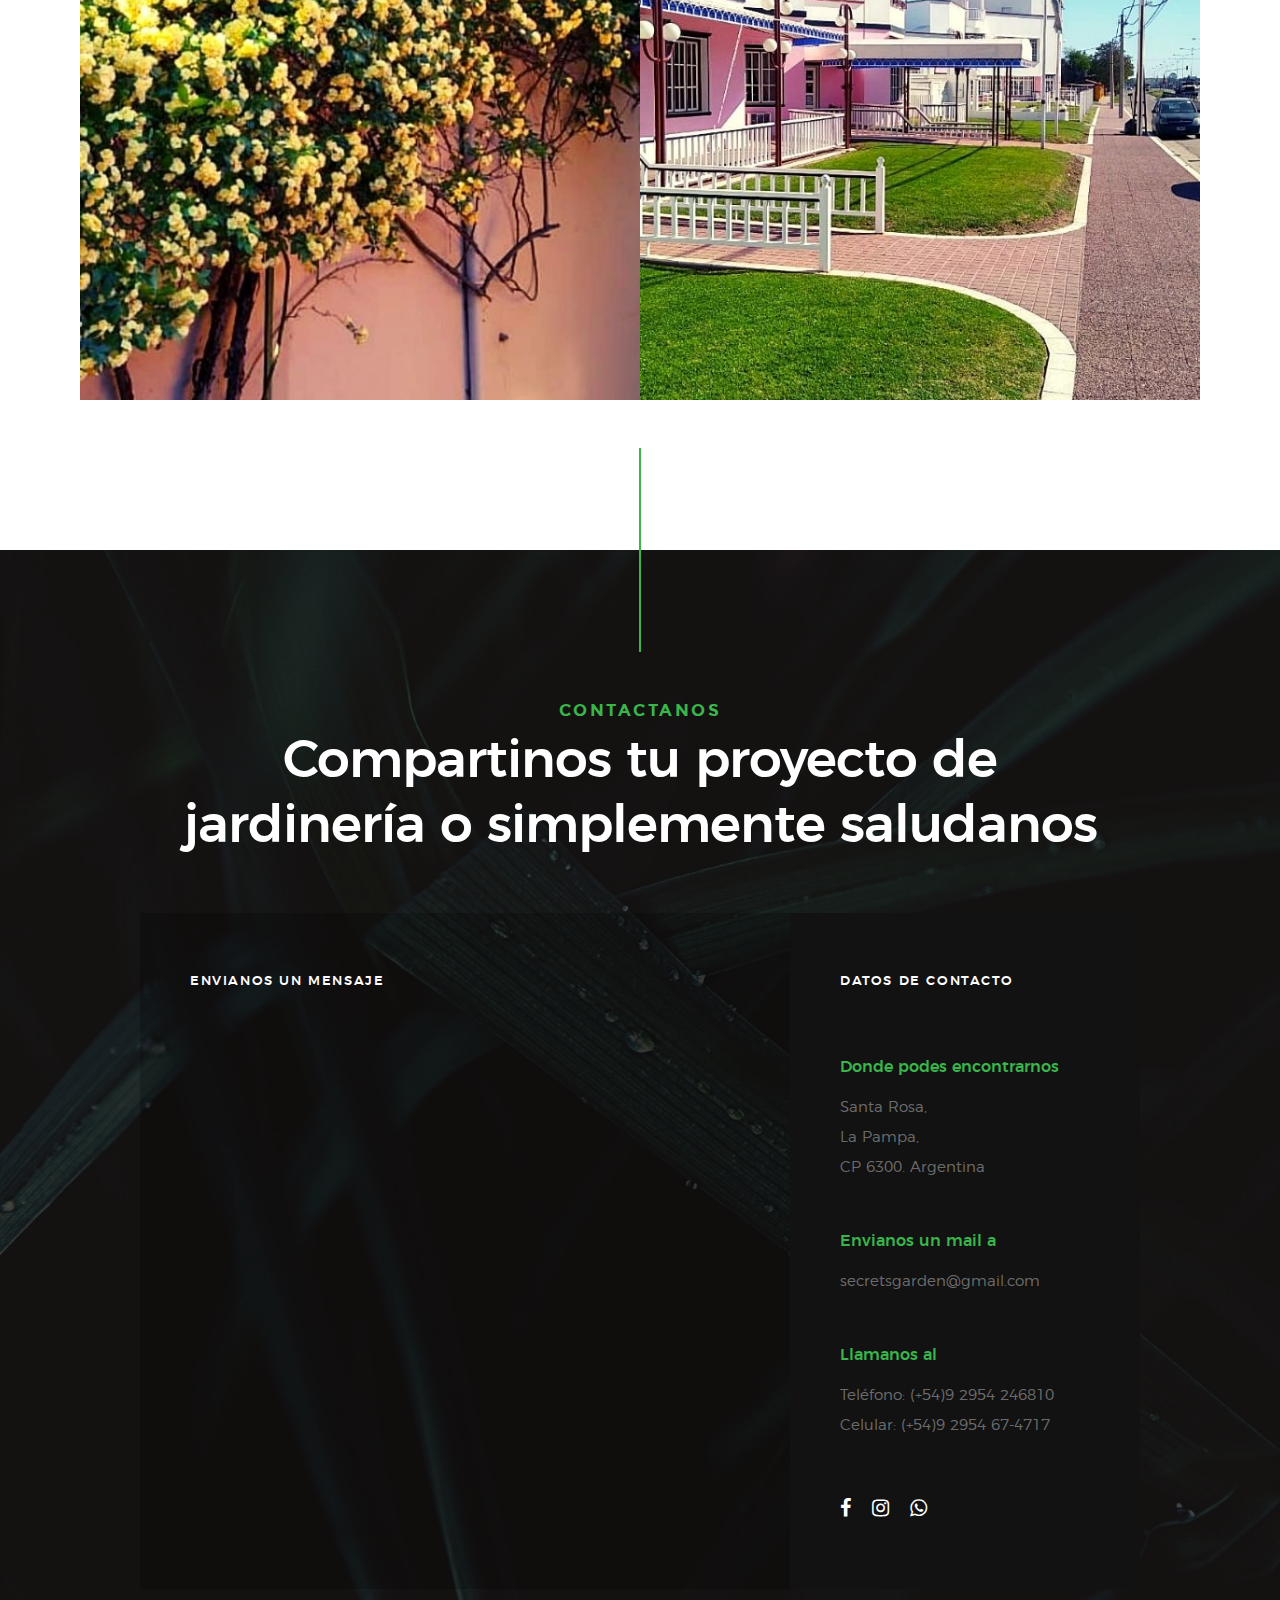
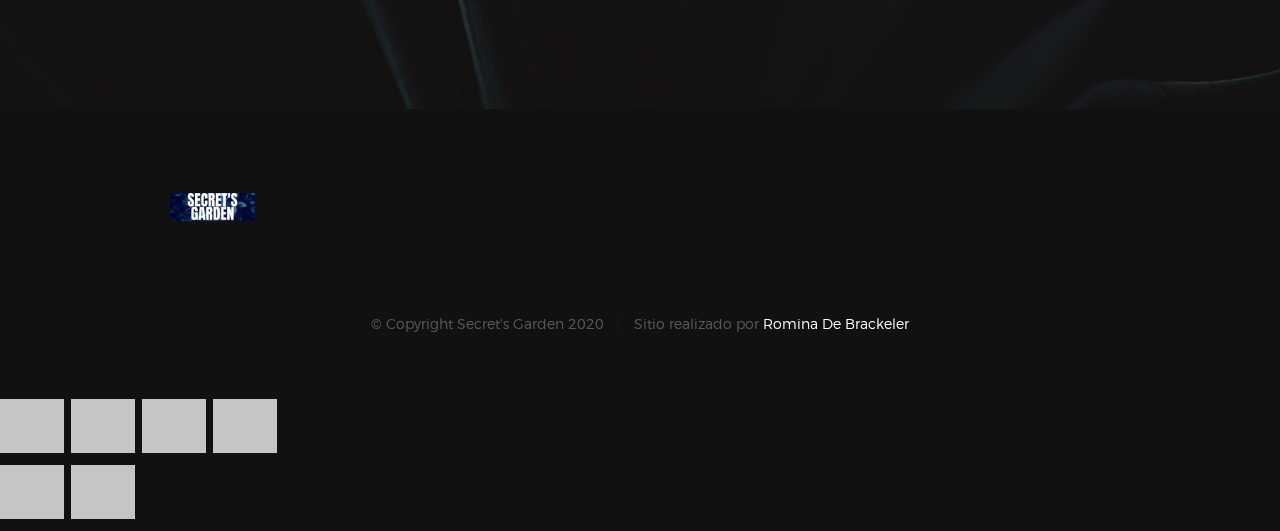
==== commit 70a4cadc: "Update index.html" ====
--- a/index.html
+++ b/index.html
@@ -500,33 +500,8 @@
 
                 <h3 class="h6">Envianos un mensaje</h3>
 
-                <form name="contactForm" id="contactForm" method="post" action="" novalidate="novalidate">
-                    <fieldset>
-    
-                    <div class="form-field">
-                        <input name="contactName" type="text" id="contactName" placeholder="Nombre" value="" minlength="2" required="" aria-required="true" class="full-width">
-                    </div>
-                    <div class="form-field">
-                        <input name="contactEmail" type="email" id="contactEmail" placeholder="Correo electrónico" value="" required="" aria-required="true" class="full-width">
-                    </div>
-                    <div class="form-field">
-                        <input name="contactSubject" type="text" id="contactSubject" placeholder="Asunto" value="" class="full-width">
-                    </div>
-                    <div class="form-field">
-                        <textarea name="contactMessage" id="contactMessage" placeholder="Mensaje" rows="10" cols="50" required="" aria-required="true" class="full-width"></textarea>
-                    </div>
-                    <div class="form-field">
-                        <button class="full-width btn--primary">Enviar</button>
-                        <div class="submit-loader">
-                            <div class="text-loader">Enviando...</div>
-                            <div class="s-loader">
-                                <div class="bounce1"></div>
-                                <div class="bounce2"></div>
-                                <div class="bounce3"></div>
-                            </div>
-                        </div>
-                    </div>
-    
+               <script type="text/javascript" src="https://form.jotform.com/jsform/203226796939671"></script>
+                
                     </fieldset>
                 </form>
 
